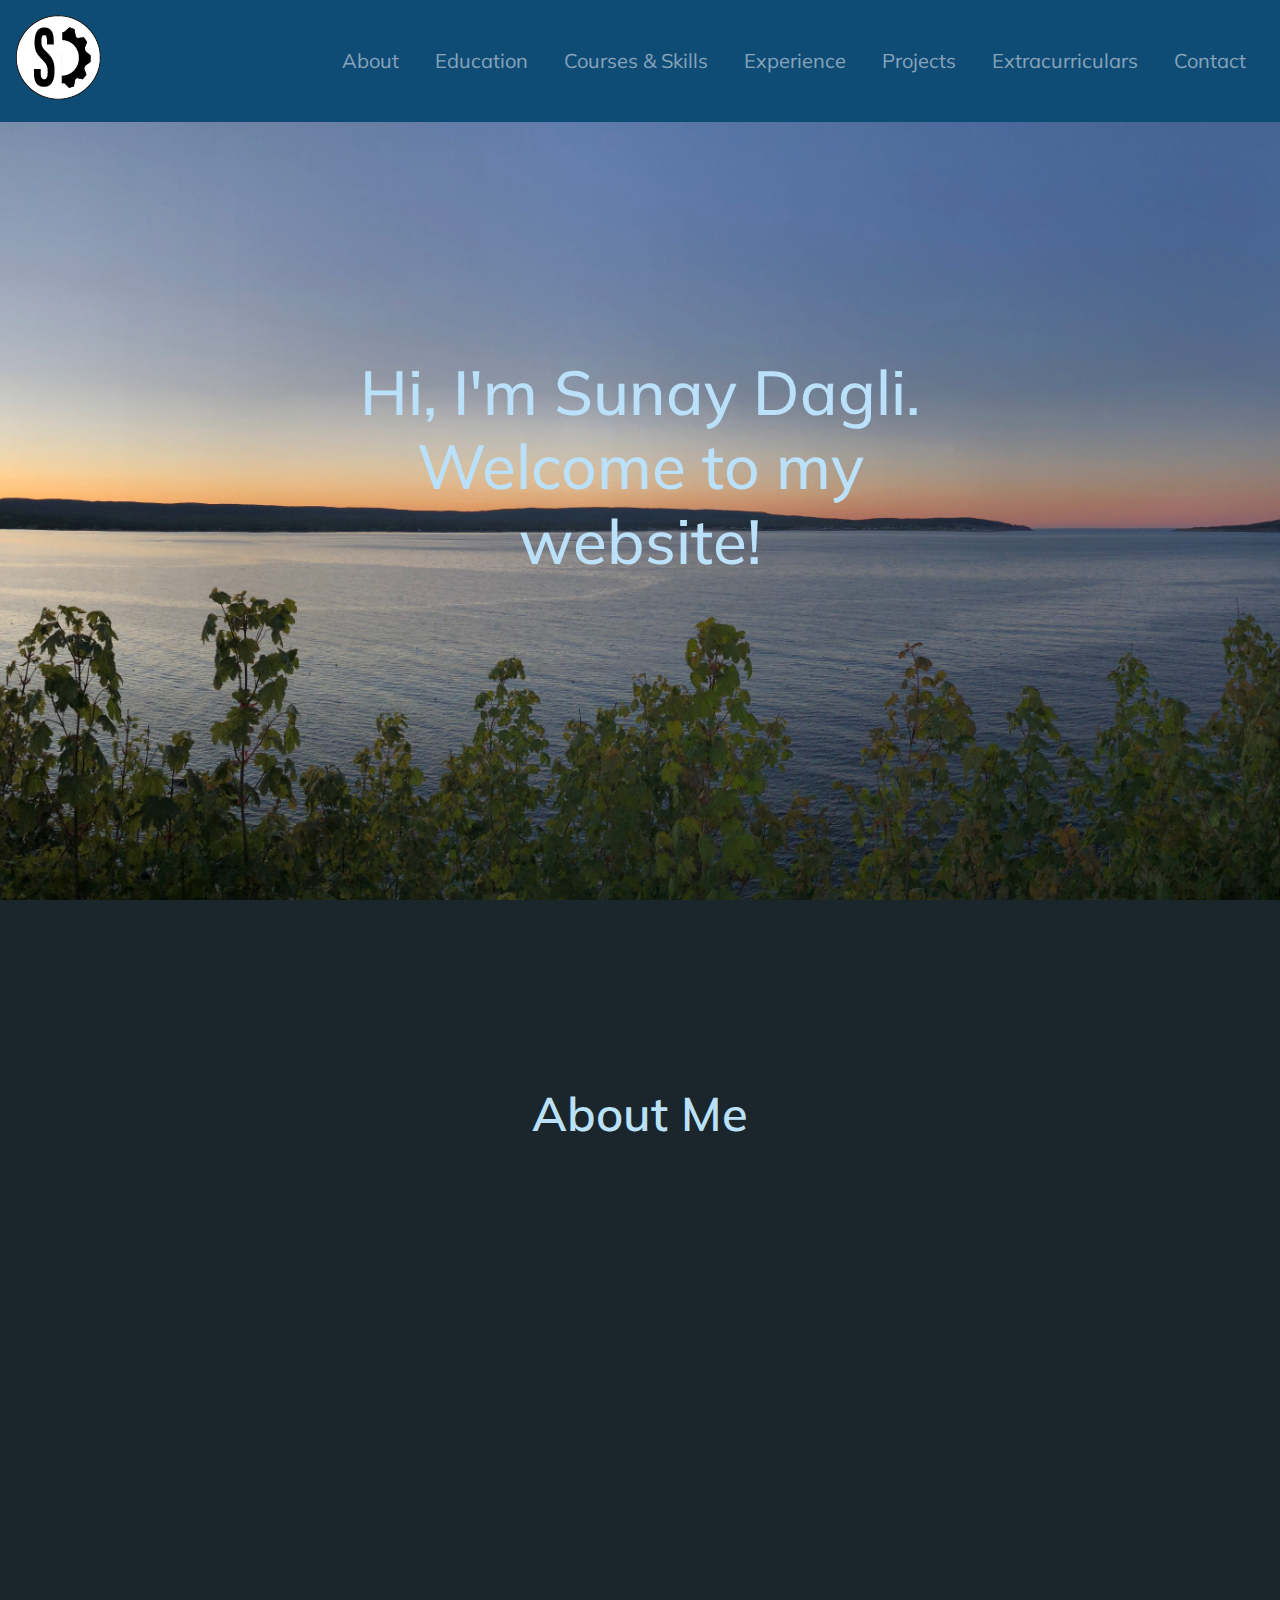
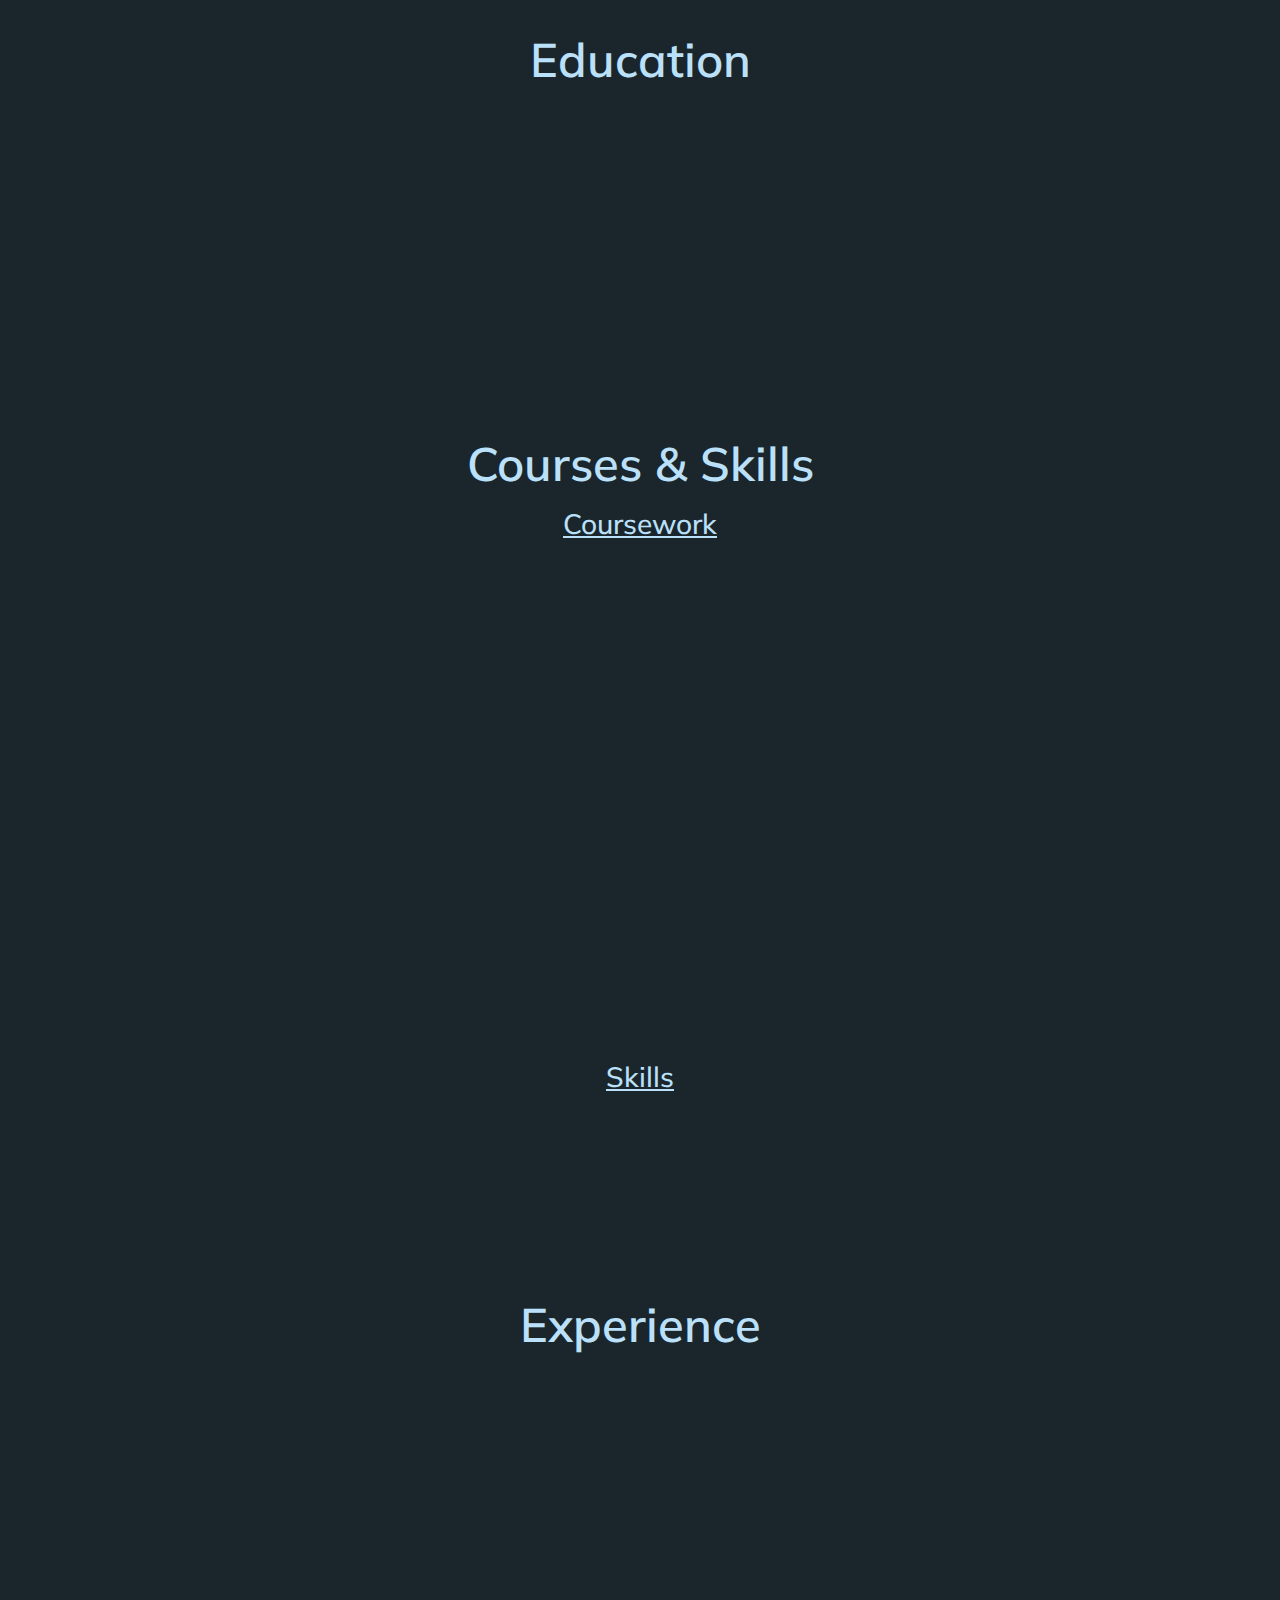
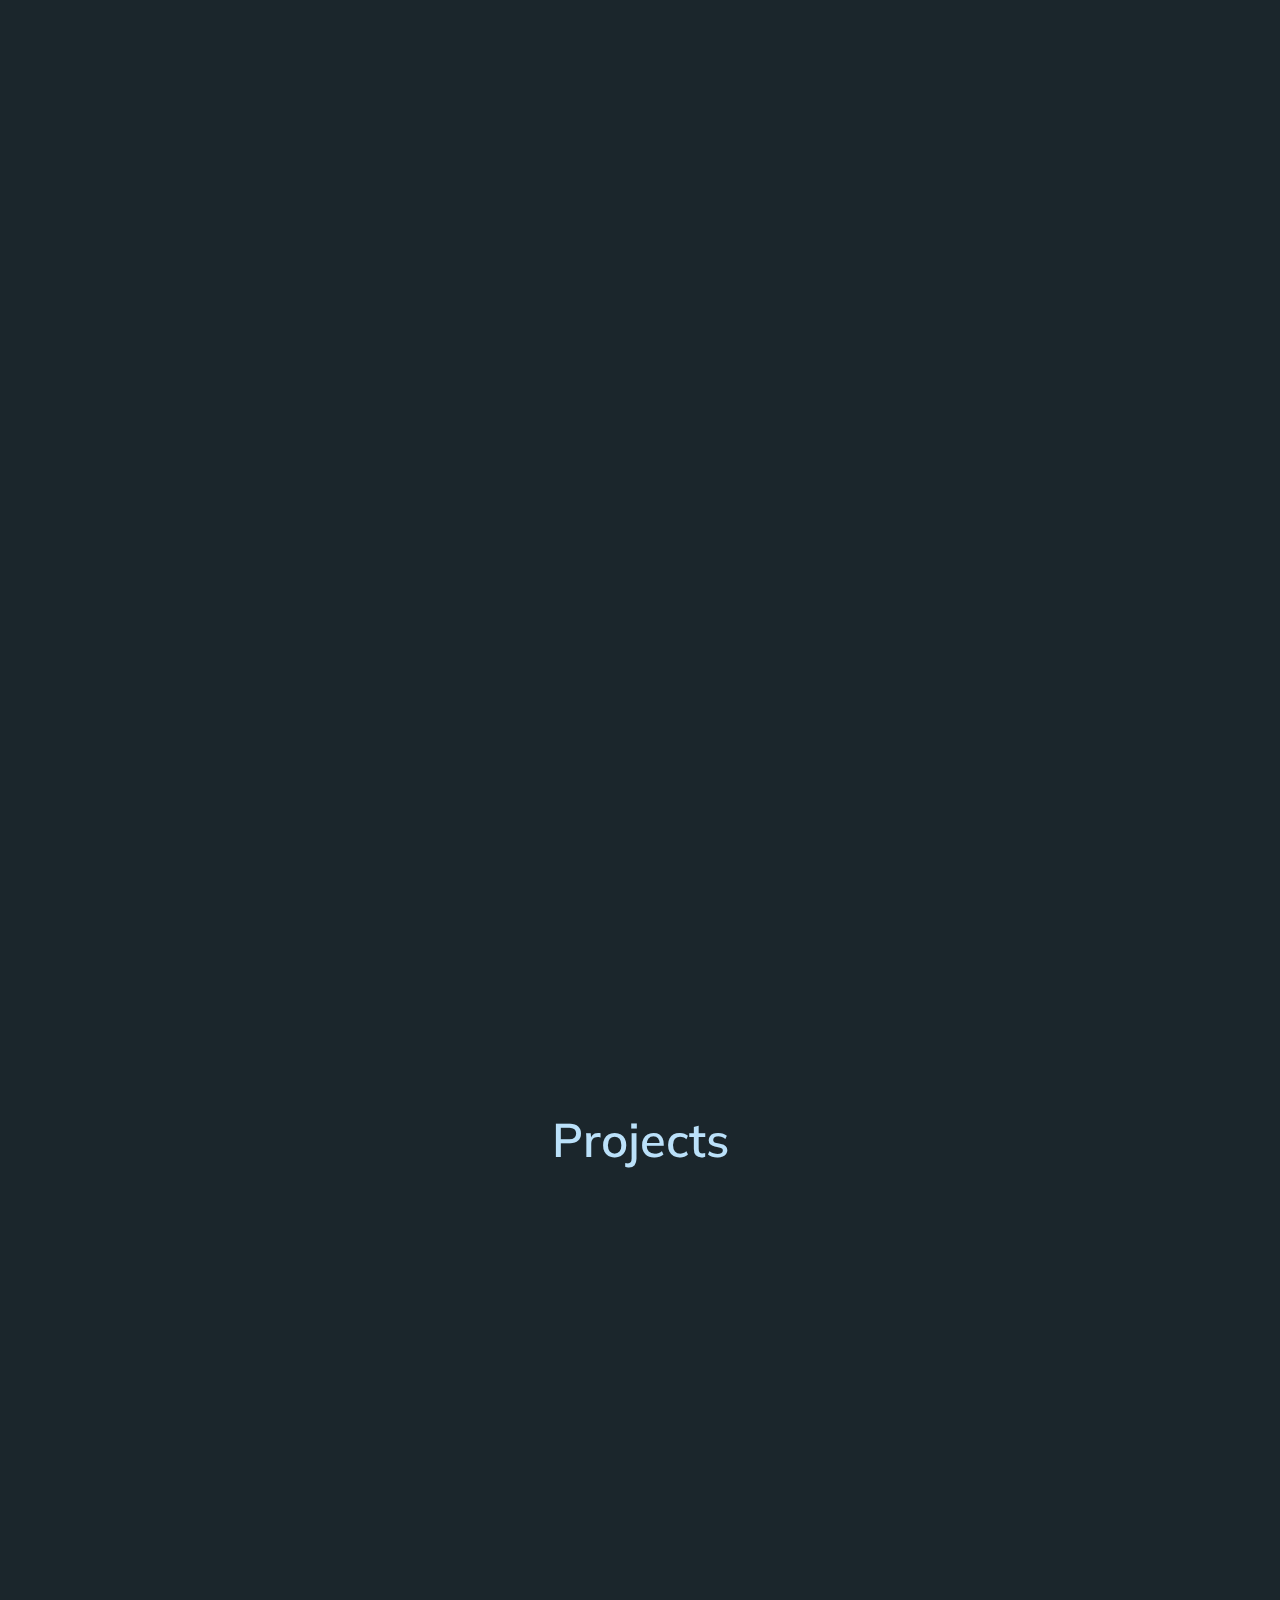
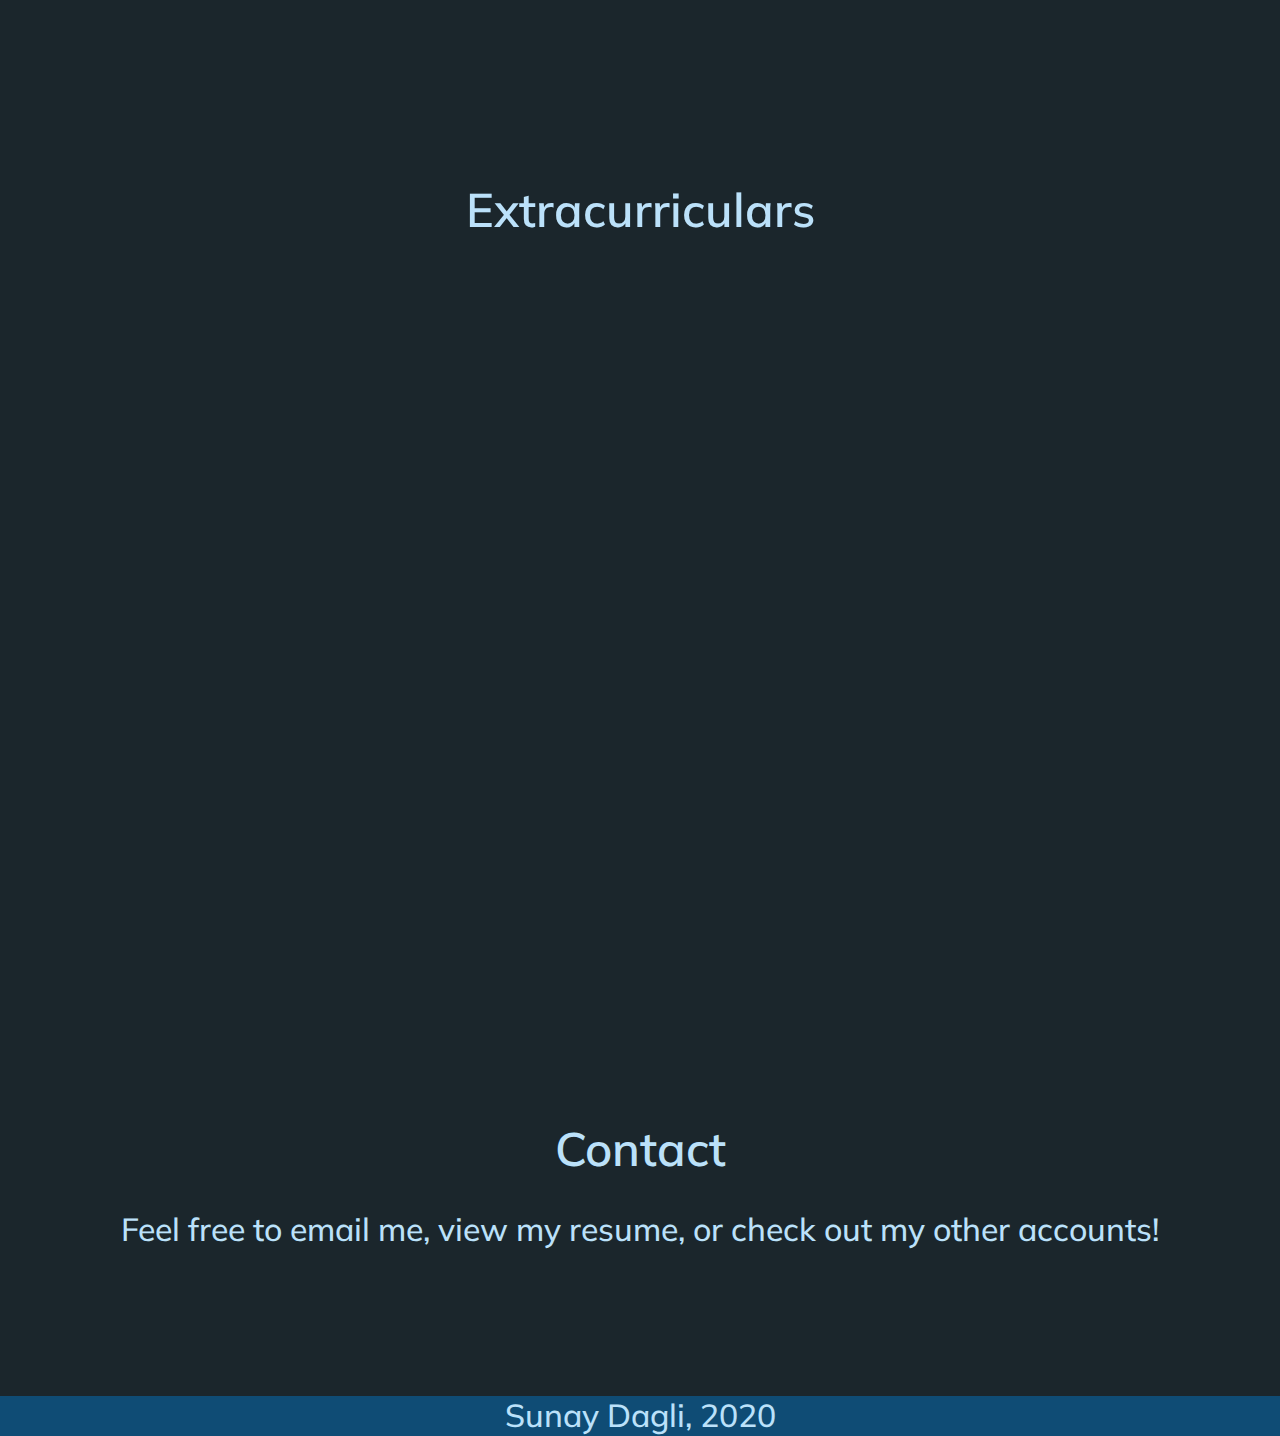
==== index.html @ ba35b104 "update incoming step" ====
<!DOCTYPE html>
<html>
    <head>
        <!-- Global site tag (gtag.js) - Google Analytics -->
        <script async src="https://www.googletagmanager.com/gtag/js?id=UA-168644115-1"></script>
        <script>
        window.dataLayer = window.dataLayer || [];
        function gtag(){dataLayer.push(arguments);}
        gtag('js', new Date());

        gtag('config', 'UA-168644115-1');
        </script>
        <meta charset = "UTF-8">
        <meta name="viewport" content="width=device-width, initial-scale=1.0">
        <meta http-equiv="X-UA-Compatible" content="ie=edge">
        <meta name="description" contents="Personal website of Sunay Dagli, an undergraduate student at UC Berkeley, 
        interested in software engineering. Welcome to my website!">
        <meta name="keywords" contents="Sunay, Dagli, Sunay Dagli, sunnyd, software, software engineer, computer science, math
        engineering, solar, energy">
        <meta name="author" contents="Sunay Dagli">
        <script src = "./scripts.js"></script>
        <title>Sunay Dagli</title>
        <link rel="apple-touch-icon" sizes="180x180" href="images/apple-touch-icon.png">
        <link rel="icon" type="image/png" sizes="32x32" href="images/favicon-32x32.png">
        <link rel="icon" type="image/png" sizes="16x16" href="images/favicon-16x16.png">
        <link rel="manifest" href="images/site.webmanifest">
        <link rel="stylesheet" type="text/css" href ="css/style.css">
        <link href="https://unpkg.com/aos@2.3.1/dist/aos.css" rel="stylesheet">
        <link rel="stylesheet" href="https://stackpath.bootstrapcdn.com/bootstrap/4.3.1/css/bootstrap.min.css" integrity="sha384-ggOyR0iXCbMQv3Xipma34MD+dH/1fQ784/j6cY/iJTQUOhcWr7x9JvoRxT2MZw1T" crossorigin="anonymous">

        <script>
            AOS.init();
        </script>
    </head>
    <body>
            <a href="http://sunaydagli.github.io/">
                <img type = "image/png" class="logo-small" src="images/logo56.png" alt = "logo">
            </a>
            <nav class='navbar navbar-expand-lg navbar-dark'>

                <a href="http://sunaydagli.github.io/">
                    <img type = "image/png" class = "navbar-brand" src="images/logo85x96.png" alt = "logo">
                </a>
                <button class='navbar-toggler ml-auto' data-toggle='collapse' data-target="#navbarMenu">
                    <span class='navbar-toggler-icon'></span>
                </button>
                <div class = "collapse navbar-collapse" id='navbarMenu'>
                <ul class = "navbar-nav ml-auto">
                    <li class='navbar-item'><a class='nav-link' href="#about">About</a></li>
                    <li class='navbar-item'><a class='nav-link' href="#education">Education</a></li>
                    <li class='navbar-item'><a class='nav-link' href="#courses">Courses & Skills</a></li>
                    <li class='navbar-item'><a class='nav-link' href="#experience">Experience</a></li>
                    <li class='navbar-item'><a class='nav-link' href="#projects">Projects</a></li>
                    <li class='navbar-item'><a class='nav-link' href="#extracurriculars">Extracurriculars</a></li>
                    <li class='navbar-item'><a class='nav-link' href="#contact">Contact</a></li>
                </ul>
                </div>
            </nav>
        <main class = 'wrapper'>
            <section id = "background">
                <div class = "parallax"></div>
                <h2 id = 'backgroundtxt'><span>Hi, I'm Sunay Dagli.<br>Welcome to my website!</span></h2>
            </section>


            <section class = "big-topic" id = 'about' style = 'margin: 5%'> 
                <h1>About Me</h1>
                <div class = "description">
                    <div data-aos='fade-right'><img id = "me" type = "image/svg-xml" src="images/pfp.jpeg"></div>
                    <div data-aos= 'fade-left' ><p class="info">My name is Sunay Dagli and I am a sophomore at the University of California, Berkeley.<br><br>I am 
                        pursuing a dual-degree in Electrical Engineering & Computer Science (EECS) and Energy Engineering through
                        the College of Engineering. I am passionate about the intersection between software development and impact-driven 
                        fields such as sustainability. To further understand how I can utilize technology, specifically software and computer engineering, 
                        to reduce major energy crises facing our world today, I am pursing the dual major.<br><br>Outside of academics, my hobbies include
                        playing and watching basketball (Lakers 2021 Champs, of course), hiking, learning new things on Youtube, binging Netflix shows, and playing video games.<br><br>I am always looking for exciting, new 
                        opportunities, so feel free to contact me at <a href = "mailto: sunaydagli@berkeley.edu">sunaydagli@berkeley.edu</a> or take a look at my <a href='documents/Sunay Dagli Resume.pdf' target='_blank'>resume</a>.
                    </p></div>
                </div>
            </section>
            <section class = "big-topic" id = "education">
                <h1>Education</h1>
                <ul class = "college_degrees">
                    <li data-aos= 'fade-right' >

                        <a href= "http://guide.berkeley.edu/undergraduate/degree-programs/energy-engineering/" target = "_blank">
                            <img id="berk_eng" type="image/jpeg" src="images/berkenglogo.jpg">
                        </a>
                            <p>2019-2023 (expected)<br>Energy Engineering B.S. <br>University of California, Berkeley, College of Engineering</p>

                    </li>
                    <li data-aos= 'fade-left' >
                        <a href="http://guide.berkeley.edu/undergraduate/degree-programs/electrical-engineering-computer-sciences/" target="_blank">
                            <img id="berk_eng" type="image/jpeg" src="images/berkenglogo.jpg">
                        </a>
                            <p>2019-2023 (expected)<br>Electrical Engineering & Computer Science B.S. <br> University of California, Berkeley, College of Engineering</p>
                    </li>
                </ul>
            </section>
            <section class = "big-topic" id = "courses">
                <h1>Courses & Skills</h1>
                <h3>Coursework</h3>
                <ul class = 'course_list'>
                    <a href="https://inst.eecs.berkeley.edu/~cs61a/fa19/" target = '_blank'>
                    <li data-aos="zoom-out" class = 'tile'>
                        <div class='tile-body'>
                            <h4>Structure and Interpretation of Computer Programs</h4>
                            <h5>CS 61A</h5>      
                        </div>
                    </li>
                </a>
                <a href="http://www-inst.eecs.berkeley.edu/~cs61b/sp20/"  target = '_blank'>
                    <li data-aos="zoom-out" class = 'tile'>
                        <div class='tile-body'>
                            <h4 class = bigger>Data Structures</h4>    
                            <h5>CS 61B</h5>
                        </div>
                    </li>
                </a>
                <a href="https://www.eecs70.org/"  target = '_blank'>
                    <li data-aos="zoom-out" class = 'tile'>
                        <div class='tile-body'>
                            <h4>Discrete Mathamatics and Probability Theory</h4>  
                            <h5>CS 70</h5>      
                        </div>
                    </li>
                </a>
                <a href="https://www.eecs16a.org/"  target = '_blank'>
                    <li data-aos="zoom-out" class = 'tile'>
                        <div class='tile-body'>
                            <h4>Designing Information Devices and Systems I</h4>
                            <h5>EECS 16A</h5>      
                        </div>
                    </li>
                </a>
                <a data-aos="zoom-out" href="https://inst.eecs.berkeley.edu/~ee16b/sp20/"  target = '_blank'>
                    <li data-aos="zoom-out" class = 'tile'>
                        <div class='tile-body'>
                            <h4>Designing Information Devices and Systems II</h4>
                            <h5>EECS 16B</h5>    
                        </div>
                    </li>
                </a>
                <a data-aos="zoom-out" href="https://drive.google.com/file/d/1ryoeB7pPTu50k-30knZuAq-9i-i0zAGA/view?usp=sharing"  target = '_blank'>
                    <li data-aos="zoom-out" class = 'tile'>
                        <div class='tile-body'>
                            <h4 class = bigger>Multivariable Calculus</h4>
                            <h5>Math 53</h5>  
                        </div>
                    </li>
                </a>
                <a href="https://drive.google.com/file/d/1S0GY4jK80Z2f_l3A3HY59M3Vxg8jdx8_/view?usp=sharing"  target = '_blank'>
                    <li data-aos="zoom-out" class = 'tile'>
                        <div class='tile-body'>
                            <h4>Physics for Scientists and Engineers</h4>
                            <h5>Physics 7AB</h5>      
                        </div>
                    </li>
                </a>
                <a href="https://classes.berkeley.edu/content/2019-fall-eneres-c100-001-lec-001"  target = '_blank'>
                    <li data-aos="zoom-out" class = 'tile'>
                        <div class='tile-body'>
                            <h4 class = bigger>Energy and Society</h4>
                            <h5>ERG C100</h5>       
                        </div>
                    </li>
                </a>
                <a href="https://drive.google.com/file/d/1T2kmbkILJLpZIHdCJRipSoR9Xz_DEQ66/view?usp=sharing"  target = '_blank'>
                    <li data-aos="zoom-out" class = 'tile'>
                        <div class='tile-body'>
                            <h4 class = bigger>India's Great Epics</h4>
                            <h5>SASIAN 142</h5>      
                        </div>
                    </li>
                </a>
                <a href="https://drive.google.com/file/d/1GChzl65xhkZJR8rso2KxzsOnF8MaV-yr/view?usp=sharing"  target = '_blank'>
                    <li data-aos="zoom-out" class = 'tile'>
                        <div class='tile-body'>
                            <h4 class = bigger>Human Biological Variation</h4>
                            <h5>IB 35AC</h5>       
                        </div>
                    </li>
                </a>
                <a href="https://www.canyons.edu/academics/english/sequence/103.php"  target = '_blank'>

                    <li data-aos="zoom-out" class = 'tile'>
                        <div class='tile-body'>
                            <h4>Critical Reading, Writing, and Thinking</h4>
                            <h5>English 103</h5>     
                        </div>
                    </li>
                </a>
                <a href=https://www2.eecs.berkeley.edu/Courses/CS170/"  target = '_blank'>

                    <li data-aos="zoom-out" class = 'tile'>
                        <div class='tile-body'>
                            <h4>Efficient Algorithms and Intractable Problems</h4>
                            <h5>CS 170</h5>     
                        </div>
                    </li>
                </a>
                <a href="https://www2.eecs.berkeley.edu/Courses/CS61C/"  target = '_blank'>

                    <li data-aos="zoom-out" class = 'tile'>
                        <div class='tile-body'>
                            <h4>Machine Structures</h4>
                            <h5>CS 61C</h5>     
                        </div>
                    </li>
                </a>
                <a href="https://math.berkeley.edu/courses/choosing/lowerdivcourses/math54"  target = '_blank'>

                    <li data-aos="zoom-out" class = 'tile'>
                        <div class='tile-body'>
                            <h4>Linear Algebra& Differential Equations</h4>
                            <h5>Math 54</h5>     
                        </div>
                    </li>
                </a>
                <a href="https://me.berkeley.edu/wp-content/uploads/2019/02/ME40_F2018_syllabus.pdf"  target = '_blank'>

                    <li data-aos="zoom-out" class = 'tile'>
                        <div class='tile-body'>
                            <h4>Thermodynamics</h4>
                            <h5>ME 40</h5>     
                        </div>
                    </li>
                </a>
                </ul>
                <h3>Skills</h3>
                <ul class = skills>
                    <li data-aos="fade-right" >
                        <h4><strong>Languages: </strong><br>Python &bull; Java &bull; SQL &bull; HTML &bull;
                        CSS &bull; JavaScript &bull; React &bull; C</h4>
                    </li>
                    <li data-aos="fade-left" >
                        <h4><strong>Platforms/Tools: </strong><br>MATLAB &bull; Pandas &bull; NumPy &bull; SciPy &bull; Flask 
                            &bull; Simulink &bull; GUIs &bull; IntelliJ &bull; Eclipse &bull; Git &bull; Adobe Suite
                            &bull; Figma &bull; Visual Studio Code &bull; Microsoft Office Suite &bull; Jupyter &bull; LaTeX &bull; CKAN</h4>
                    </li>
                </ul>
            </section>
            <section class = "big-topic" id = "experience">
                <h1>Experience</h1>
                <ul class = boxes>
                    <li data-aos="fade-left" class = box>
                        <div class = "exp-logo">
                            <a href="https://www.google.com/" target = '_blank'>
                            <img src="images/googlelogo.webp">
                        </a>
                        </div>
                        <div class = "exp-text">
                            <span class = "bolded"><Strong>Incoming STEP Intern</Strong></span> <br>
                            <span class = "exp-name"><Strong>Google</Strong>
                            <br> MAY 2021 - AUG 2021</span>
                            <p>
                                &bull; Incoming Student Training in Engineering Program (formerly known as Engineering Practicum) intern at Google <br>
                                <br><br><br><br><br><br><br>
                            </p>
                        </div>
                    </li>
                    <li data-aos="fade-right" class = box>
                        <div class = "exp-logo">
                            <a href="https://de-waste.com/" target = '_blank'>
                            <img src="images/dewastelogo.png">
                        </a>
                        </div>
                        <div class = "exp-text">
                            <span class = "bolded"><Strong>Web Developer</Strong></span> <br>
                            <span class = "exp-name"><Strong>DeWaste</Strong>
                            <br> AUG 2020 - DEC 2020</span>
                            <p>
                                &bull; Create a new app for DeWaste Network, an online platform where farmers, producers, wholesalers, retailers and restaurants can connect with others in their proximity and trade in these food items <br>
                                &bull; Improve the usability and reliability of the existing DeWaste XS app<br><br><br>
                            </p>
                        </div>
                    </li>
                    <li data-aos="fade-right" class = box>
                        <div class = "exp-logo">
                            <a href="https://drive.google.com/file/d/134JQ5tv77YL0z1zptg5B8hnxofyJs_05/view?usp=sharing" target = '_blank'>
                            <img src="images/lbnllogo.png">
                        </a>
                        </div>
                        <div class = "exp-text">
                            <span class = "bolded"><Strong>Student Assistant & Software Engineering Intern</Strong></span> <br>
                            <span class = "exp-name"><Strong>Lawrence Berkeley National Laboratory</Strong>
                            <br> MAY 2020 - PRESENT</span>
                            <p>
                                &bull; Working in the <a href='https://datahub.h2awsm.org/' target='_blank'>HydroGEN Data Hub</a> project team to combine non-proprietary experimental and computational data on advanced water splitting materials into searchable materials data infrastructure <br>
                                &bull; Developed a Python and HTML based search platform and GUI to allow scientists to query a CKAN database to find, upload, or download data points<br>
                                &bull; Presented poster of project to faculty
                            </p>
                        </div>
                    </li>
                    <li data-aos="fade-up" class = box>
                        <div class = "exp-logo">
                            <a href="https://www.moevinc.com/" target = '_blank'>
                            <img id = long src="images/moevlogo.png">
                        </a>
                        </div>
                        <div class = "exp-text">
                            <span class = "bolded"><Strong>Software Developer</Strong></span> <br>
                            <span class = "exp-name"><Strong>Moev Inc</Strong>
                                <br> MAY 2020 - AUG 2020</span>
                            <p>
                                &bull; Developed a Python program determining the most scalable and economically deployable options for charging EV fleets by parsing through existing data and implementing a custom algorithm optimized for cost-effectiveness<br>
                                &bull; Presented algorithm to the company to use internally and for consumers in an effort to transition to more eco-friendly transportation cost-effectively. 
                                <br><br>
                            </p>
                        </div>
                    </li>
                    <li data-aos="fade-left" class = box>
                        <div class = "exp-logo">
                            <a href="https://smartgrid.ucla.edu/publications.html" target = '_blank'>
                            <img src="images/smerclogo.png">
                            </a>
                        </div>
                        <div class = "exp-text">
                            <span class = "bolded"><Strong>Energy Engineering Intern</Strong></span> <br>
                            <span class = "exp-name"><Strong>UCLA Smart Grid Energy Research Center</Strong>
                                <br>JUNE 2018 - AUGUST 2018</span>
                            <p>
                                &bull; Remodeled and engineered a solar, wind, and battery-powered microgrid on Catalina Island, California <br>
                                &bull; Designed and developed a MATLAB Simulink simulation to determine the viability of such a micro-grid in an effort to remove polluting diesel generators <br>
                                &bull; Wrote a technical research paper and presented information to UCLA faculty and Ph.D. candidates
                            </p>
                        </div>
                    </li>
                </ul>
            </section>
            <section class = "big-topic" id = "projects">
                <h1>Projects</h1>
                <ul class = boxes>
                    <li data-aos="fade-right" class = box>
                        <div class = "exp-text">
                            <span class = "bolded"><Strong><a href="http://maskedheroesinitiative.com/" target="_blank">Masked Heroes Initiative Website</a></Strong></span><br>
                            <span class = "exp-name"><Strong>HTML/CSS/Javascript</Strong>
                            <br> JUNE 2020 - AUGUST 2020</span>
                            <p>
                                &bull; Developed a functional website for the Masked Heroes Initiative not-for-profit organization using HTML, CSS, Javascript with the Bootstrap library<br>
                                &bull; Functions include a page to donate, a blog platform, and a clean interface for users to learn more about COVID-19 and why masks are essential and needed in numerous facilities<br>
                            </p>
                        </div>
                    </li>
                    <li data-aos="fade-right" class = box>
                        <div class = "exp-text">
                            <span class = "bolded"><Strong>In Game Statistics</Strong></span> <br>
                            <span class = "exp-name"><Strong>Java</Strong>
                            <br> SEPT 2018 - APRIL 2019</span>
                            <p>
                                &bull; Created Java GUI using Swing for local recreation basketball leagues to determine best players and strategies to employ during season<br>
                                &bull; Users input statistics based on each player and GUI determines which players are best at specific basketball plays<br>
                                &bull; Optimized GUI for older coaches through a clean, functional, and easy to use user interface 
                            </p>
                        </div>
                    </li>
                    <li data-aos="fade-up" class = box>
                        <div class = "exp-text">
                            <span class = "bolded"><Strong>Gitlet</Strong></span> <br>
                            <span class = "exp-name"><Strong>Java</Strong>
                                <br> APRIL 2020 - PRESENT</span>
                            <p>
                                &bull; Developed a local version control system based on the popular remote version control system, Git<br>
                                &bull; Supports main functionalities of Git, such as init, add, commit, rm, log, global-log, status, checkout, branch, reset, merge, and others
                                &bull; Employed serialization for file persistence <br>
                                &bull; Used file compression and SHA-1 encryption in order to ensure proper file distribution, as well as lower the space used on the system
                            </p>
                        </div>
                    </li>
                    <li data-aos="fade-left" class = box>
                        <div class = "exp-text">
                            <span class = "bolded"><Strong>Scheme Interpreter</Strong></span> <br>
                            <span class = "exp-name"><Strong>Python</Strong>
                                <br>JUNE 2020 - AUGUST 2020</span>
                            <p>
                                &bull; Developed an interpreter for a subset of Scheme language, the dialet of Lisp<br>
                                &bull; Completely Python based, runs with tail recursion optimization<br>
                                &bull; Supported functional programming Scheme expressions <br>
                                &bull; Based on the Python REPL environment <br>
                                &bull; Parsed tokenized Scheme commands to run in Python in order to read commands in the terminal
                            </p>
                        </div>
                    </li>
                </ul>
            </section>
            <section class = "big-topic" id = "extracurriculars">
                <h1>Extracurriculars</h1>
                <ul class= 'extracurrs'>
                <li data-aos="fade-right" ><a href='https://ieee.berkeley.edu/' target='_blank'><img id = "extra" type = "image/png" src="images/ieeelogo.png"></a>
                    <span></span>
                <p class="info">
                    <Strong>Treasurer</Strong>, Institute of Electrical and Electronics Engineers (IEEE) <br><br>
                    &bull; Managed and distributed $25,000 of funds to IEEE student-run courses, events, and activities<br>
                    &bull; Drafted and presented financial summaries of organization’s semesterly activities to the national branch of IEEE<br>
                    &bull; Supervised allocation of funds from the Associated Students of the University of California and Engineering Student Services                    
                </p></li>

                <li data-aos="fade-left"><a href='https://beam.berkeley.edu/' target='_blank'><img id = "extra" type = "image/svg-xml" src="images/beamlogo.png"></a>
                    <span></span>
                <p class="info">
                    <Strong>Mentor</Strong>, Berkeley Mentors and Engineers (BEAM) <br><br>
                    &bull; Inspired and taught elementary-aged students through science experiments in an effort to provide equal STEM-education access to low-socioeconomic areas within Alameda County<br>
                    &bull; Customized lessons to allow students to learn seemingly advanced scientific concepts such as the importance of renewable energy
                </p></li>
                
                <li data-aos="fade-right"><a href='http://maskedheroesinitiative.com/' target='_blank'><img id = "extra" type = "image/png" src="images/mhilogo.png"></a>
                    <span></span>
                <p class="info">
                    <Strong>Director of Technology</Strong>, Masked Heroes Initiative <br><br>
                    &bull; Created website using HTML, CSS, Javascript using the Bootstrap library for organization that has donated over 6000 masks through grassroots funding<br>
                    &bull; Oversee and manage technology branch by updating maps on the site, writing and uploading blog posts, and updating mask count and gallery images
                </p></li>
            </ul>
            </section>
            <section class = "big-topic" id = "contact">
                <h1>Contact</h1>
                <br>
                <h2>Feel free to email me, view my resume, or check out my other accounts!</h2>
                <ul class= icons>
                    <li>
                        <div>
                        <a href='mailto: sunaydagli@berkeley.edu' title="Email" target='_blank'>
                        <img data-aos="flip-left" type='image/png' id='mail' data-tooltip="Email" src='images/mailicon.png'>
                        </a>
                    </div>
                    </li>
                    <li>
                        <a href='documents/Sunay Dagli Resume.pdf' title="Resume" target='_blank'>
                        <img data-aos="flip-left" type='image/png' id='mail' data-tooltip="Resume"src='images/resumeicon.png'>
                        </a>
                    </li>
                    <li>
                        <a href='https://www.instagram.com/sunay.d529/' title="Instagram" target='_blank'>
                        <img data-aos="flip-left" type='image/png' id='mail' data-tooltip="Instagram"src='images/instagramlogo.png'>
                        </a>
                    </li>
                    <li>
                        <a href='https://www.facebook.com/sunay.dagli.9'  title="Facebook" target='_blank'>
                        <img data-aos="flip-left" type='image/png' id='mail' data-tooltip="Facebook"src='images/facebooklogo.png'>
                        </a>
                    </li>
                    <li>
                        <a href='https://github.com/sunaydagli' title="GitHub" target='_blank'>
                        <img data-aos="flip-left" data-tooltip="GitHub" type='image/png' id='mail' src='images/githublogo.png'>
                        </a>
                    </li>
                    <li>
                        <a href='https://www.linkedin.com/in/sunaydagli/' title='LinkedIn' target='_blank'>
                        <img data-aos="flip-left" type='image/png' id='mail' data-tooltip="LinkedIn"src='images/linkedinlogo.png'>
                        </a>
                    </li>
                </ul>
            </section>
            <script src="https://unpkg.com/aos@2.3.1/dist/aos.js"></script>
            <script src="https://code.jquery.com/jquery-3.3.1.slim.min.js" integrity="sha384-q8i/X+965DzO0rT7abK41JStQIAqVgRVzpbzo5smXKp4YfRvH+8abtTE1Pi6jizo" crossorigin="anonymous"></script>
            <script src="https://cdnjs.cloudflare.com/ajax/libs/popper.js/1.14.7/umd/popper.min.js" integrity="sha384-UO2eT0CpHqdSJQ6hJty5KVphtPhzWj9WO1clHTMGa3JDZwrnQq4sF86dIHNDz0W1" crossorigin="anonymous"></script>
            <script src="https://stackpath.bootstrapcdn.com/bootstrap/4.3.1/js/bootstrap.min.js" integrity="sha384-JjSmVgyd0p3pXB1rRibZUAYoIIy6OrQ6VrjIEaFf/nJGzIxFDsf4x0xIM+B07jRM" crossorigin="anonymous"></script>  
            <script>
                AOS.init();
            </script>
            
        </main>
        <footer>
            <h2>Sunay Dagli, 2020</h2>
        </footer>
    </body>
</html>
---- css/style.css ----
@import url('https://fonts.googleapis.com/css2?family=Muli&display=swap');

html {
    scroll-behavior: smooth;
    overflow-x: hidden;
    background-color: #1b262c;
}

html, body {
    height: 100%;
    width: 100%;
}
* {
    box-sizing: border-box;
    padding: 0;
    margin: 0;
    font-family: 'Muli', sans-serif;
}

p {
    line-height: 1.6;
}
.logo-small {
    display: flex;
    margin: 10px 10px;
    display: none;
    //change header for this
}
body {
    background-color: #1b262c;
}

nav {
    background-color: #0f4c75;
    overflow: hidden;
    position: fixed;
    top:0;
    width: 100%;
    z-index: 500;
}

.nav-name {
    display: flex;
    color: #bbe1fa;
    display: none;
}

nav ul {
    display: flex;
    align-items: center;
    justify-content: space-evenly;
}

nav li {
    display: inline-block;
    text-decoration: none;
    font-size: 24px;
    padding: 10px;
}


.logo{
    margin-top: 8px;
    margin-left:10px;
    
}
.description {
    margin: 35px 0px;
}
.description div{
    margin: 0px 15px;
}

.description div a {
    color: 
}
#about a:hover {
    color: #0f4c75;
}
#about a { text-decoration: none; color:#3282b8; }
#about a:visited { text-decoration: none; color:#3282b8; }

.big-topic {
    color: #bbe1fa;
}


a { color:#bbe1fa;
text-decoration: none; 
}

/* Each state */

.menu a:visited { text-decoration: none; color:#bbe1fa; }
.menu a:hover { text-decoration: none; color: #3282b8; }
.menu a:focus { text-decoration: none; }
.menu a:hover, a:active { text-decoration: none; color: #3282b8 }

.parallax {
    height: 100vh;
    background-image: url("background/IMG_8935.jpg");
    min-height: 600px;
    background-attachment: fixed; 
    background-position: center; 
    background-repeat: no-repeat; 
    background-size: cover; 
}

#backgroundtxt {
    color: #bbe1fa;
    position: absolute;
    top: 27%;
    left: 50%;
    transform: translate(-50%, 50%);
    font-size: 62px;
    text-align: center;
}

section h1 {
    position: relative;
    text-align: center;
    z-index: 1;
    font-size: 47px;
    font-weight: 600;
}
/* h1 span {
    position: absolute;

} */
.bg1 {
    min-height: 100%;
    mid-width: 1024px;
    width: 100%;
    height: auto;
}

.description {
    display: flex;
    align-items: center;
}
.description{
    align-items: center;
    justify-content: space-between;
}

.description li{
    padding: 30px 20px;
    display: inline-block;
    align-items: center;
}

#me {
    border-radius: 50%;
    border: 10px solid #bbe1fa;
    height: auto;
    box-shadow: 0 4px 8px 0 rgba(0,0,0,0.2);
}

.info {
    font-size: 18px;
}
#background {
    margin-bottom: 20px;
}
#background::before{
    content: 'V';
    color: #bbe1fa;
    position: absolute;
    opacity: 0.7;
    font-size: 40px;
    width: 60px;
    height: 40px;
    line-height: 40px;
    text-align: center;
    border-radius: 10px;
    bottom: 20px;
    left: 50%;
    margin-left: -30px;
    animation: bounce 1s ease infinite;
  }
  
  @keyframes bounce {
    50% {
      transform: translateY(-50%);
    }
    100% {
      transform: translateY(0);
    }
  }

  .college_degrees {
    padding: 10px 10px;
    margin: 40px;
    display: flex;
    align-items: top;
    justify-content: space-evenly;
  }

  .college_degrees li {
    display: inline-block;
    text-align: center;
    justify-content: space-around;
  }

  .college_degrees li p {
      vertical-align: middle;
  }

  #berk_eng {
      margin-bottom: 5px;
      max-width: 150px;
      height: auto;
      vertical-align: middle;
      box-shadow: 0 4px 8px 0 rgba(0,0,0,0.2);
  }
  #berk_eng:hover {
    box-shadow: 0 8px 16px 0 rgba(0,0,0,0.2);
    transition: transform 0.5s ease;
    transform:scale(1.1);
  }

  h3 {
      text-align: center;
      text-decoration: underline;
  }

  #courses h3{
    color: #bbe1fa;
      margin: 15px 0px;
      font-size: 28px;
  }

  #courses h4{
    color: #bbe1fa;
    font-size: 20px;
}
#courses h5{
    color: #bbe1fa;
    font-size: 15px;
}

  .course_list {
      text-align: center;
    vertical-align: middle;
  }
  #courses .course_list li:hover {
    box-shadow: 0 8px 16px 0 rgba(0,0,0,0.2);
    transform:scale(1.1);
  }
  
  .tile {
      position: relative;
      background-color: #0f4c75;
      background-clip: border-box;
      display: inline-block;
      -webkit-box-orient:vertical;
      -webkit-box-direction: normal;
      vertical-align:middle;
      width: 17rem;
      min-height: 5.7rem;
      padding: 5px;
      margin: 15px;
      box-shadow: 0 4px 8px 0 rgba(0,0,0,0.2);
      flex: 0 0 50%;
      max-width: 50%;
      transition: transform 0.5s ease;
      border-radius: 5%;
  }

  .tile:hover {
    box-shadow: 0 8px 16px 0 rgba(0,0,0,0.2);
    transform:scale(1.1);
  }

  .tile .tile-body h4{
    display: inline-block;
    text-align: center;
    vertical-align: middle;
  }
  
  .skills {
    padding: 10px 10px;
    display: flex;
    align-items: center;
    justify-content: space-evenly;
  }

  .skills li {
    display: inline-block;
    text-align: center;
    justify-content: space-around;
    max-width: 30%;
    line-height: 2;
  }

  .boxes {
      display: flex;
      flex-wrap: wrap;
      justify-content: center;
      align-items: center;
  }

  .exp-logo {
      display: flex;
      justify-content: center;
      align-items: center;
      width: 160px;
      height: 160px;
      margin-bottom: 10px;
      padding: 20px;
      -webkit-background-size: cover;
      background-size: cover;
      background-position: center center;
  }
  .exp-logo img {
      max-width: 160px;
      height: 160px;
  }
  .exp-logo img:hover {
    box-shadow: 0 8px 16px 0 rgba(0,0,0,0.2);
    transform:scale(1.1);
  }

  #experience p a {
      color: #bbe1fa;
  }
  
  #projects a {
    color: #bbe1fa;
}

  img {
    transition: .3s;
  }

  #projects .box {
      max-width: 270px;
  }

  .box {
      position: relative;
      display: flex;
      flex-direction: column;
      align-items: center;
      justify-content: center;
      max-width: 350px;
      height: auto;
      border-radius: 4px;
      background-color: #3282b8;
      text-align: center;
      margin: 20px;
      padding: 20px;
      transition: .3s;
  }

  .bolded {
      font-size:24px;
  }
  .exp-name {
      line-height: 1.5;
  }

  .extracurrs {
      display: flex;
      justify-content: center;
      align-items: center;
      flex-direction: column;
  }

  .extracurrs li {
      display: flex;
      margin: 20px;
      justify-content: center;
      align-items: center;
      max-width: 60%;
  }

  .extracurrs li #extra {
    max-width: 250px;
    height: auto;
}

.extracurrs li span {
  margin:10px;
}

.extracurrs li img:hover {
  box-shadow: 0 8px 16px 0 rgba(0,0,0,0.2);
  transform:scale(1.1);
}

  footer {
      display: flex;
      font-size: 10px;
      font-family: 'Muli', sans-serif;
      font-weight: lighter;
      background-color: #0f4c75;
      color: #bbe1fa;
      height: 40px;
      align-items: center;
      justify-content: space-around;
      text-align: center;
      vertical-align: middle;
  }

  #contact {
      text-align: center;
      margin: 0px 15px;
  }

  .icons {
      display: flex;
      flex-wrap: wrap;
      justify-content: center;
      align-items: center;
  }

  .icons li {
      display: inline-block;

      padding: 30px;
  }

  .icons li #mail{
    min-width: 48px;
    height: auto;
  }

  #menubar {
    visibility: hidden;
}

.navbar a {
    color: #bbe1fa;
    font-size: 20px;
}


  @media only screen and (max-width: 1418px) {
    #background::before {
        content: '';
        opacity:0;
    }
  }
  @media only screen and (max-width: 1140px) {
    #menubar {
        visibility: hidden;
    }
    #navbar {
        visibility: visible;
    }
    .navbar-toggler {
        color: 
    }
    #backgroundtxt {
        display: block;
        color: #bbe1fa;
        position: absolute;
        font-size: 62px;
        text-align: center;
        line-height: 100%;
    }
    #background {
        text-align: center;
        vertical-align: center;
    }
    .description {
        margin: 0px 20px;
        display: flex;
        flex-direction: column;
        flex-wrap: wrap;
        text-align: center;
        
    }
    .description div{
        margin: 10px 0px;
    }
    .description div p {
        font-size: 15px;
    }
    .extracurrs {
        flex-direction: column;
    }

    .extracurrs li {
        flex-direction: column;
        text-align: center;
    }
    #background::before {
        content: '';
        opacity:0;
    }
  }

  /* @media only screen and (max-width: 1050px) {
    #backgroundtxt {
        color: black;
    }
  } */

  @media screen and (max-width: 991px) {
    .navbar-text {
        visibility: visible;
    }
    .college_degrees {
        flex-direction: column;
    }
  }

@media screen and (max-width: 800px) {
    .parallax {
        background-attachment: scroll;
      }
      #backgroundtxt {
        font-size: 50px;
    }
}

  @media screen and (max-width: 768px) {
    #backgroundtxt {
        font-size: 42px;
    }
    #background {
        visibility: visible;
    }
    .skills {
        flex-direction: column;
    }
    .skills li {
        margin: 20px 0px;
    }
    
  }

  @media screen and (max-width: 480px) {
    #backgroundtxt {
        font-size: 44px;
    }
    #background::before {
        content: '';
        opacity:0;
    }
    .parallax {
        height: 80vh;
    }
}

@media screen and (max-width: 320px) {
    #backgroundtxt {
        font-size: 40px;
    }

}
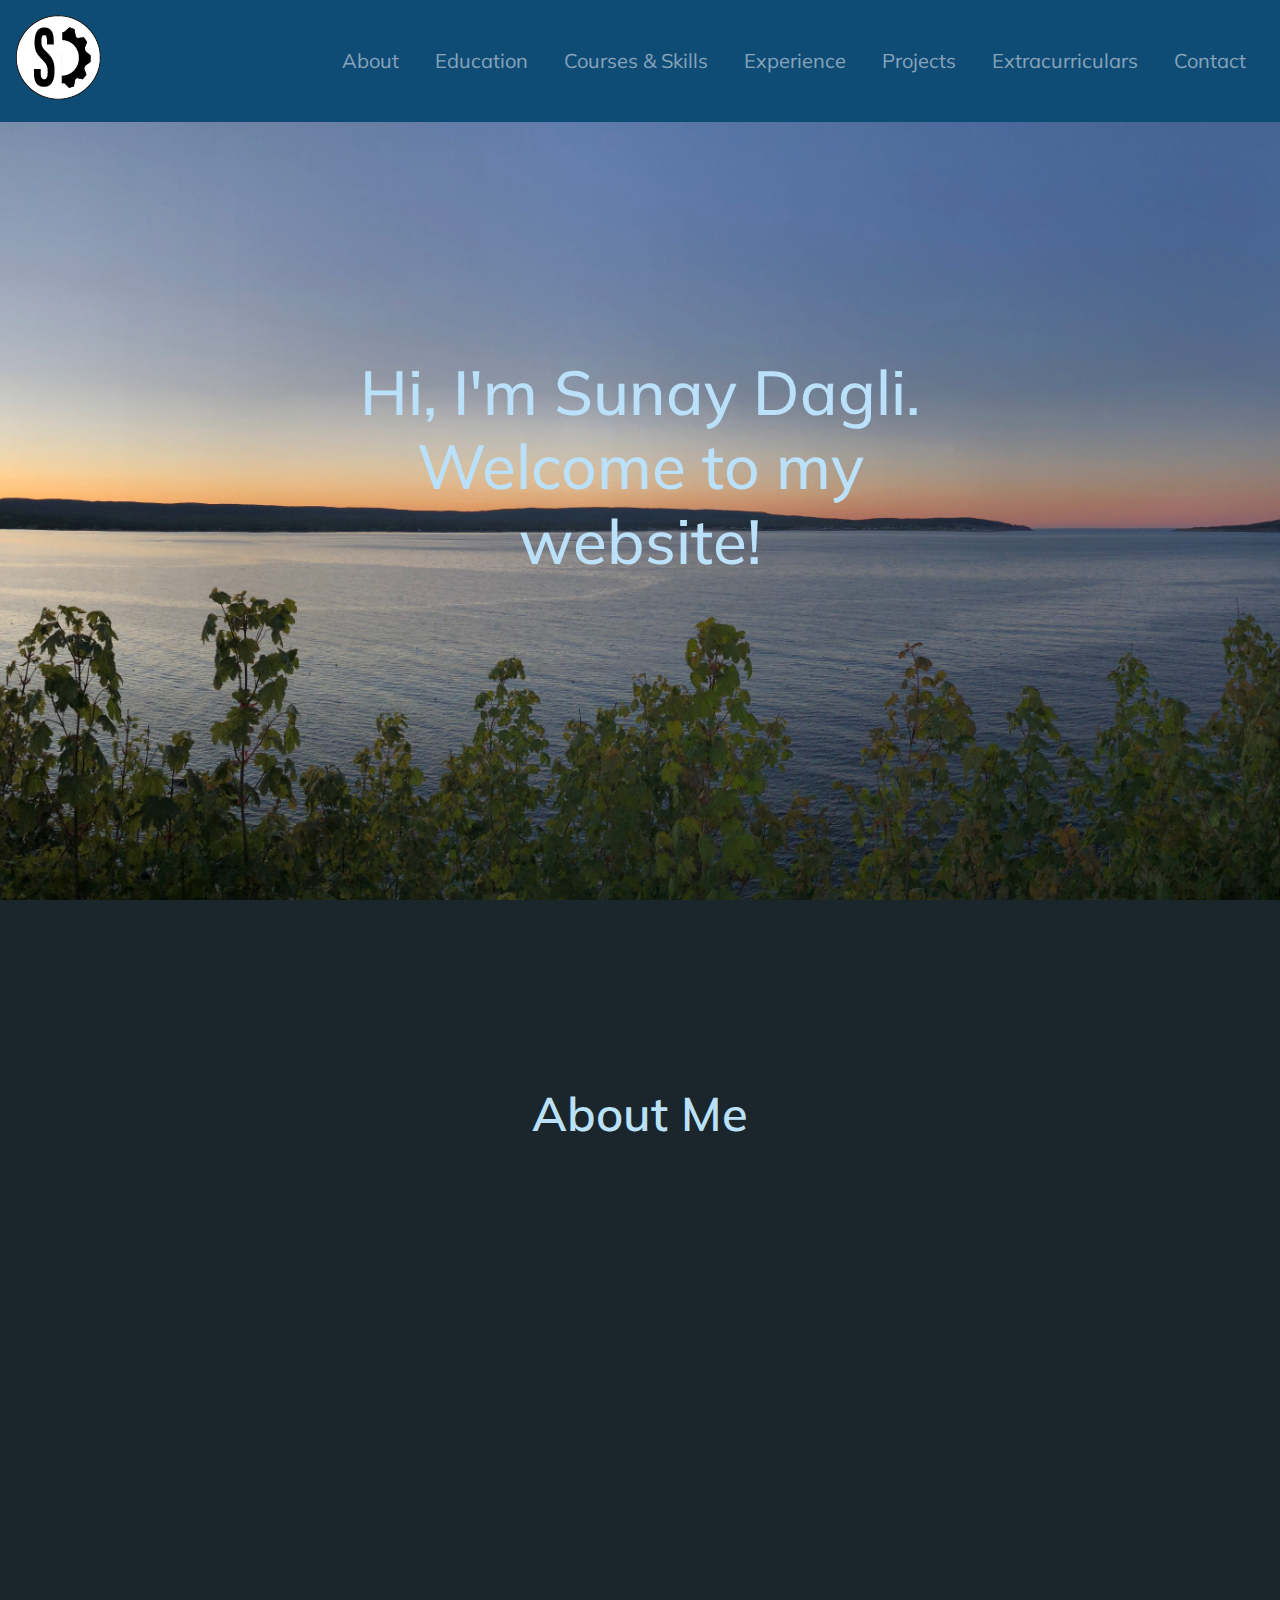
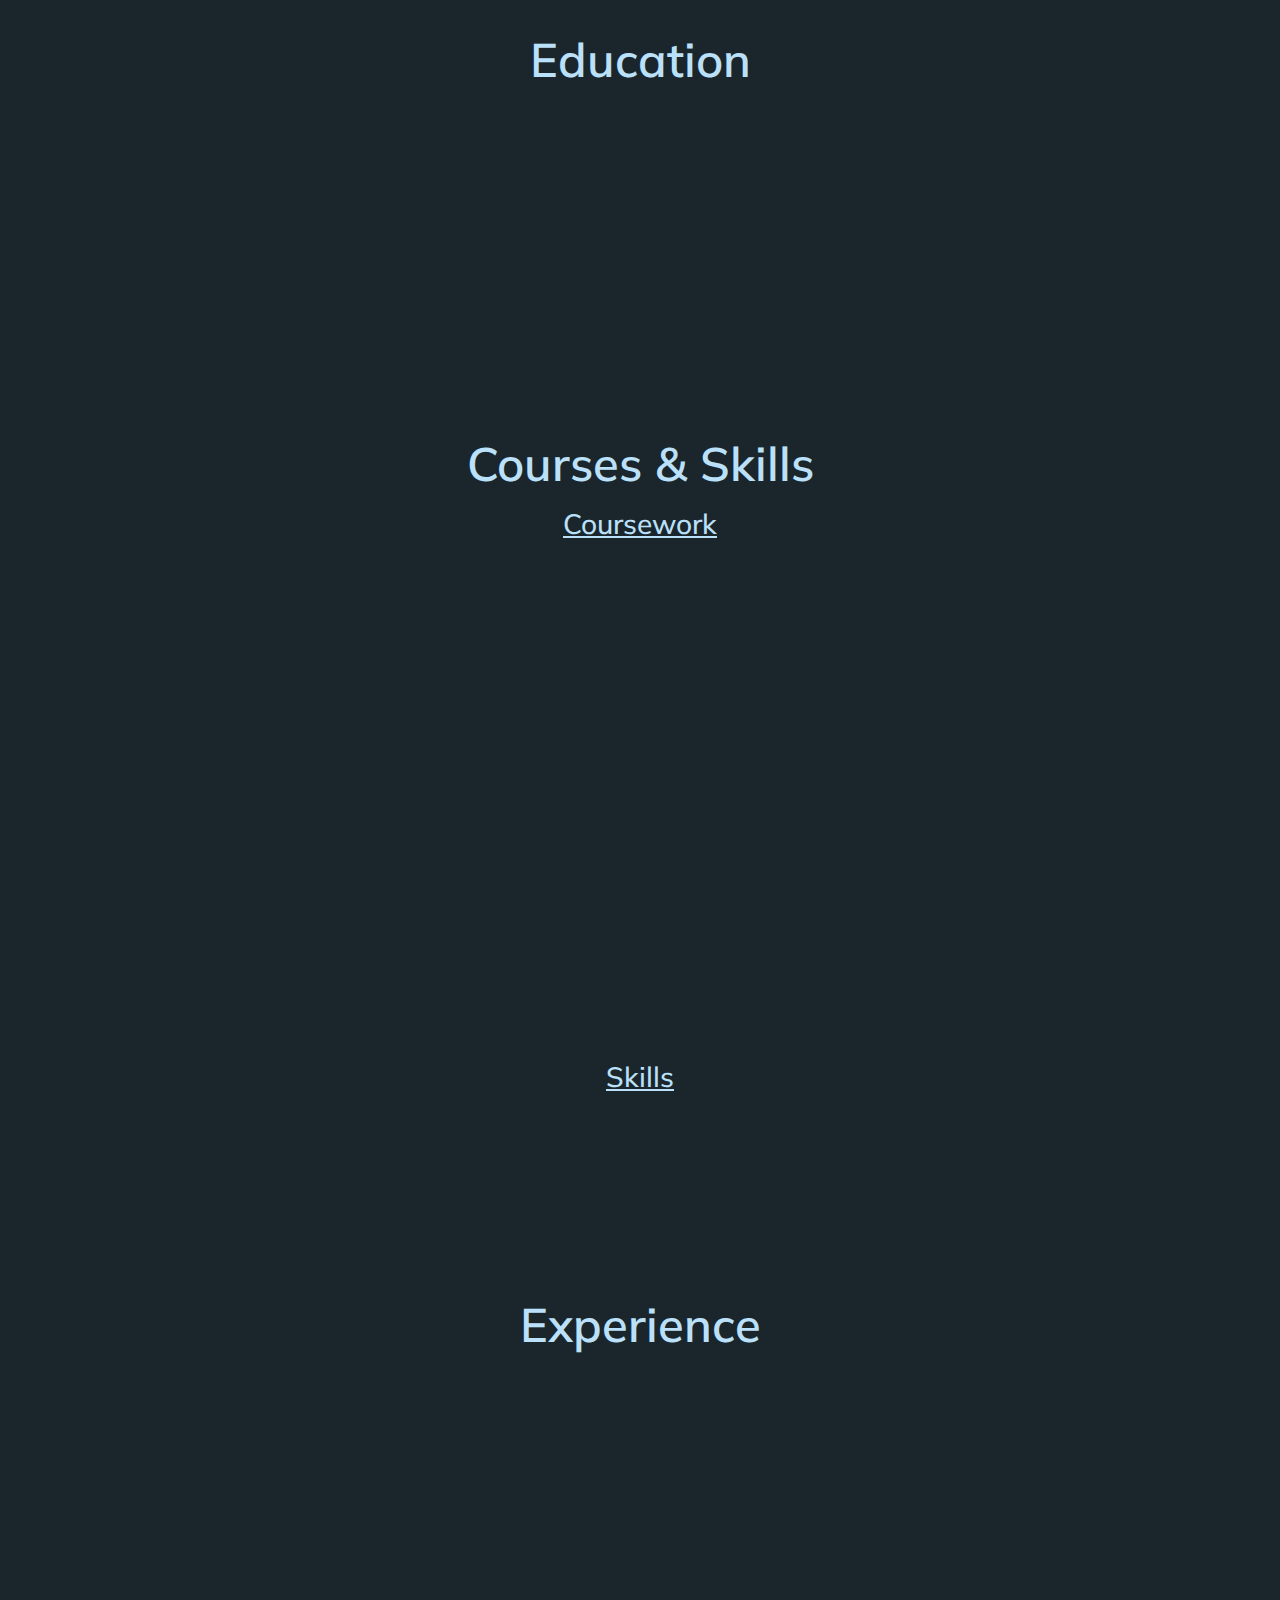
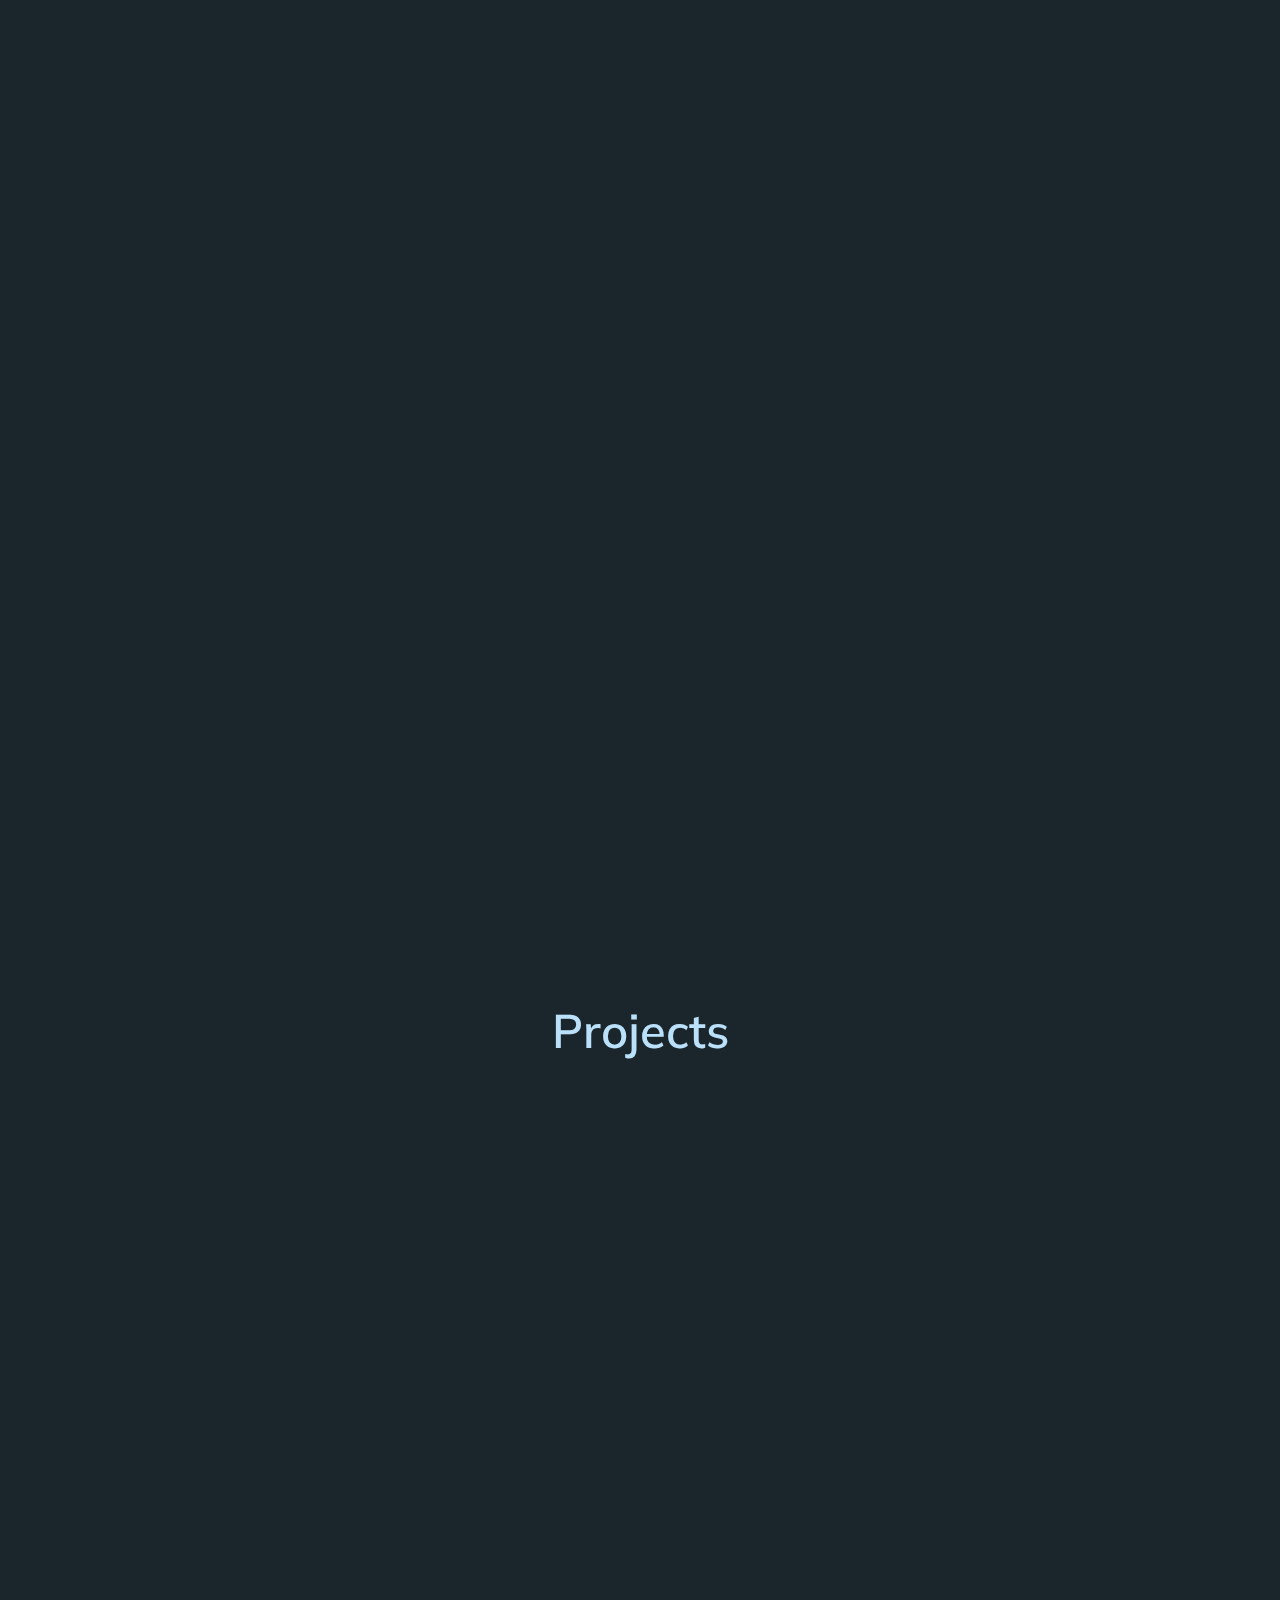
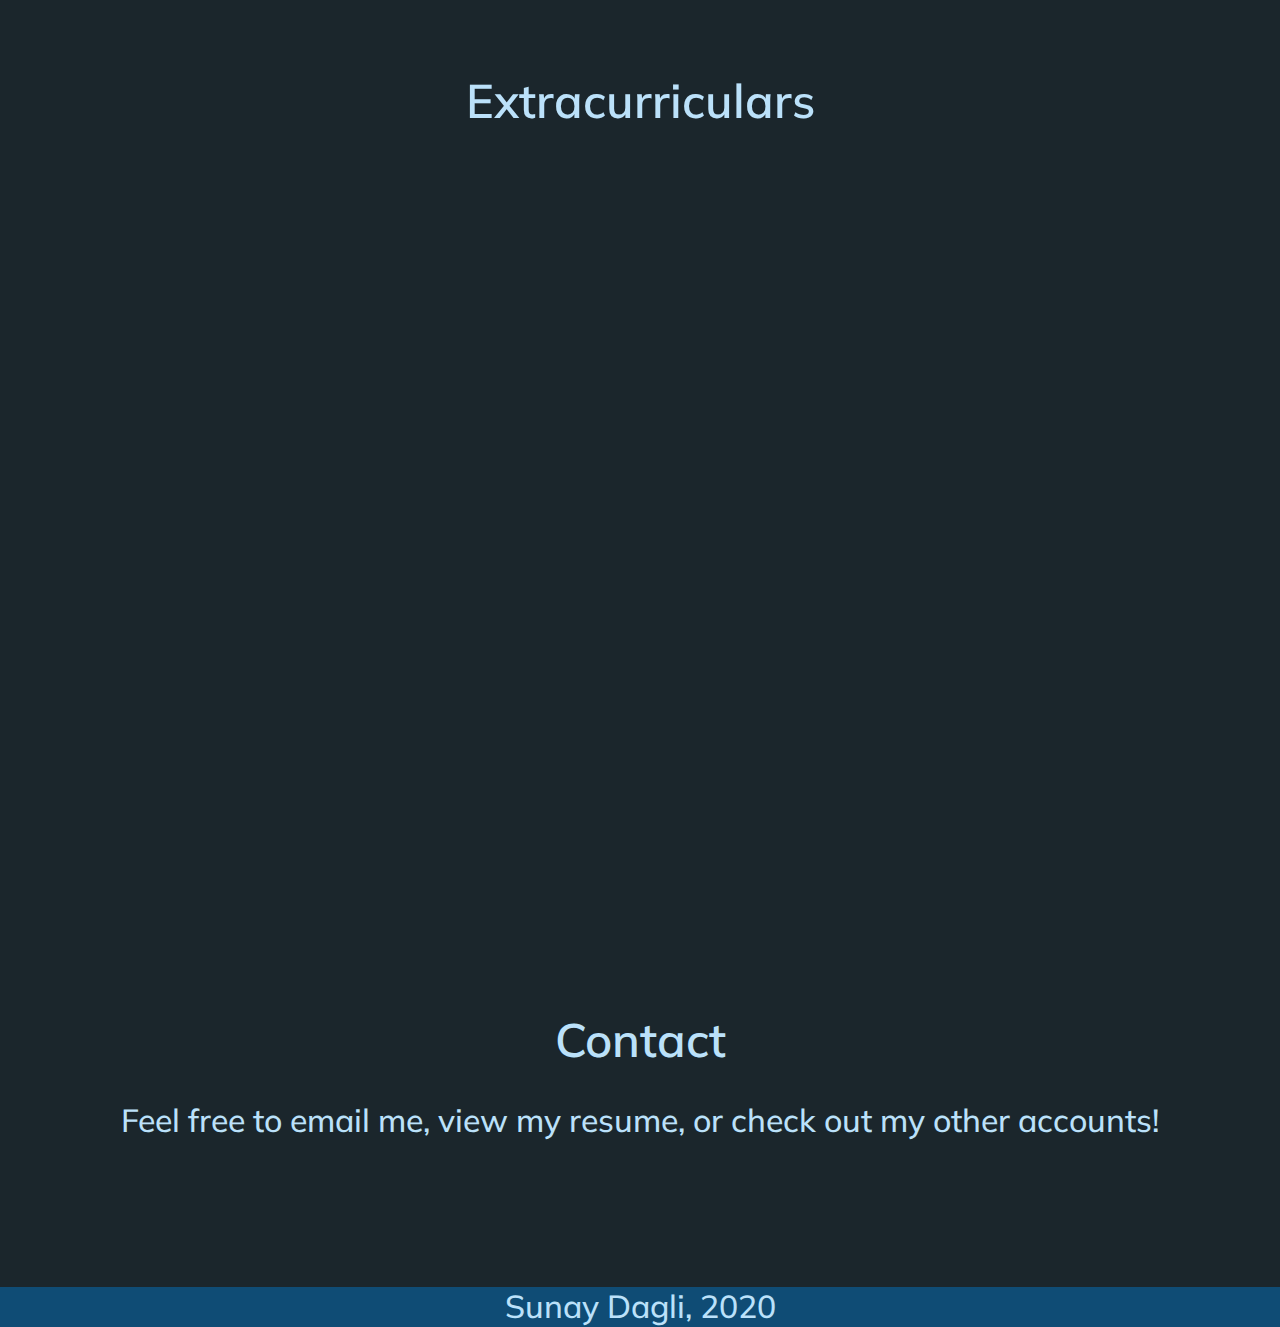
==== commit e76460ca: "update ai" ====
--- a/index.html
+++ b/index.html
@@ -258,6 +258,22 @@
                             </p>
                         </div>
                     </li>
+                    <li data-aos="fade-left" class = box>
+                        <div class = "exp-logo">
+                            <a href="https://eecs.berkeley.edu/" target = '_blank'>
+                            <img src="images/eecslogo.png">
+                        </a>
+                        </div>
+                        <div class = "exp-text">
+                            <span class = "bolded"><Strong>Academic Intern</Strong></span> <br>
+                            <span class = "exp-name"><Strong>UC Berkeley Electrical Engineering and Computer Sciences (EECS)</Strong>
+                            <br> JAN 2021 - MAY 2021</span>
+                            <p>
+                                &bull; Assist in labs and office hours for CS 61B, Data Structures <br>
+                                <br><br><br><br><br><br><br>
+                            </p>
+                        </div>
+                    </li>
                     <li data-aos="fade-right" class = box>
                         <div class = "exp-logo">
                             <a href="https://de-waste.com/" target = '_blank'>
@@ -269,8 +285,9 @@
                             <span class = "exp-name"><Strong>DeWaste</Strong>
                             <br> AUG 2020 - DEC 2020</span>
                             <p>
-                                &bull; Create a new app for DeWaste Network, an online platform where farmers, producers, wholesalers, retailers and restaurants can connect with others in their proximity and trade in these food items <br>
-                                &bull; Improve the usability and reliability of the existing DeWaste XS app<br><br><br>
+
+                                &bull; Create a product pages for ML based food waste reduction products<br>
+                                &bull; Work on making the DeWaste XS website more reliable and user friendly<br><br><br><br><br><br><br>
                             </p>
                         </div>
                     </li>
@@ -285,9 +302,8 @@
                             <span class = "exp-name"><Strong>Lawrence Berkeley National Laboratory</Strong>
                             <br> MAY 2020 - PRESENT</span>
                             <p>
-                                &bull; Working in the <a href='https://datahub.h2awsm.org/' target='_blank'>HydroGEN Data Hub</a> project team to combine non-proprietary experimental and computational data on advanced water splitting materials into searchable materials data infrastructure <br>
-                                &bull; Developed a Python and HTML based search platform and GUI to allow scientists to query a CKAN database to find, upload, or download data points<br>
-                                &bull; Presented poster of project to faculty
+                                &bull; Worked and presented poster in the <a href='https://datahub.h2awsm.org/' target='_blank'>HydroGEN Data Hub</a> team to combine data on advanced water splitting into searchable infrastructure for 5 national laboratories and 30 funded projects<br>
+                                &bull; Developed a Python and HTML based search platform and GUI to allow scientists to query a CKAN database to find, upload, or download data points
                             </p>
                         </div>
                     </li>
@@ -304,7 +320,7 @@
                             <p>
                                 &bull; Developed a Python program determining the most scalable and economically deployable options for charging EV fleets by parsing through existing data and implementing a custom algorithm optimized for cost-effectiveness<br>
                                 &bull; Presented algorithm to the company to use internally and for consumers in an effort to transition to more eco-friendly transportation cost-effectively. 
-                                <br><br>
+                                <br>
                             </p>
                         </div>
                     </li>
--- a/css/style.css
+++ b/css/style.css
@@ -293,6 +293,11 @@
     line-height: 2;
   }
 
+  .box {
+    width: 500px;
+    max-height: 580px;
+  }
+
   .boxes {
       display: flex;
       flex-wrap: wrap;
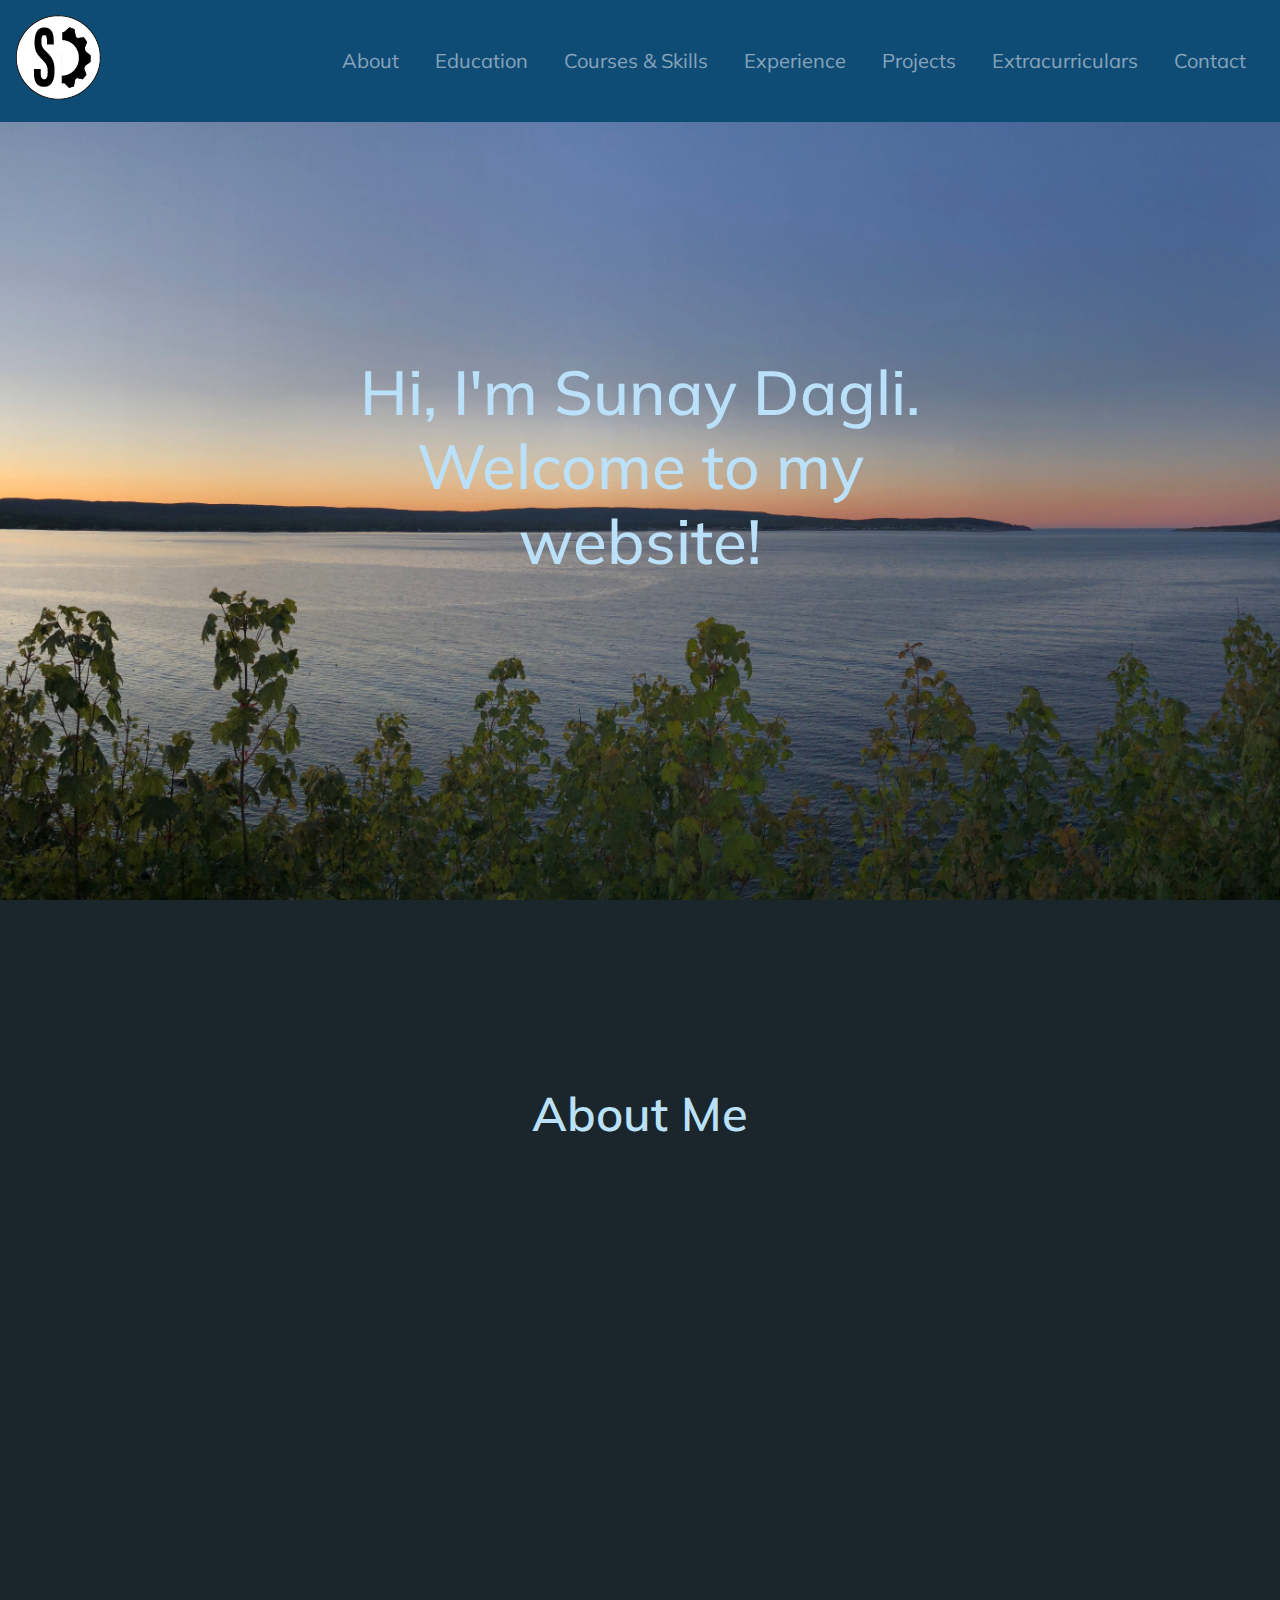
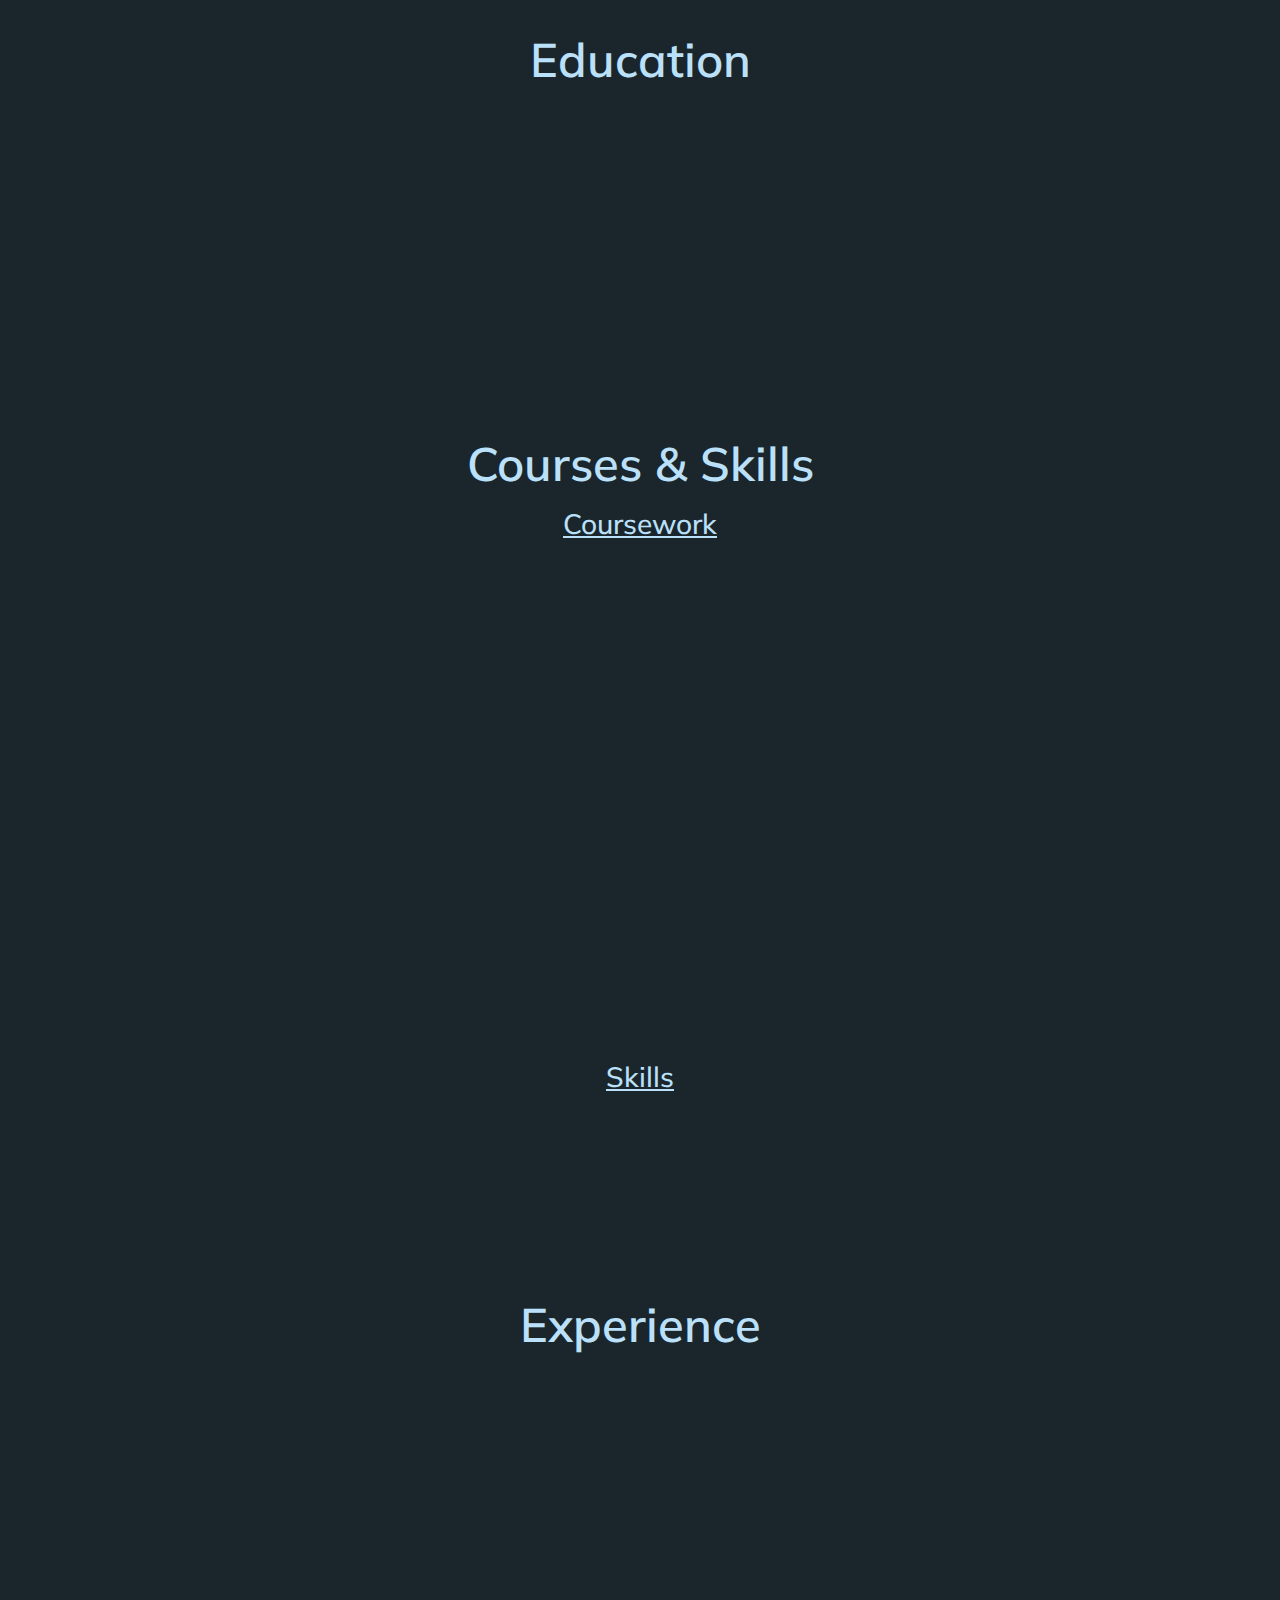
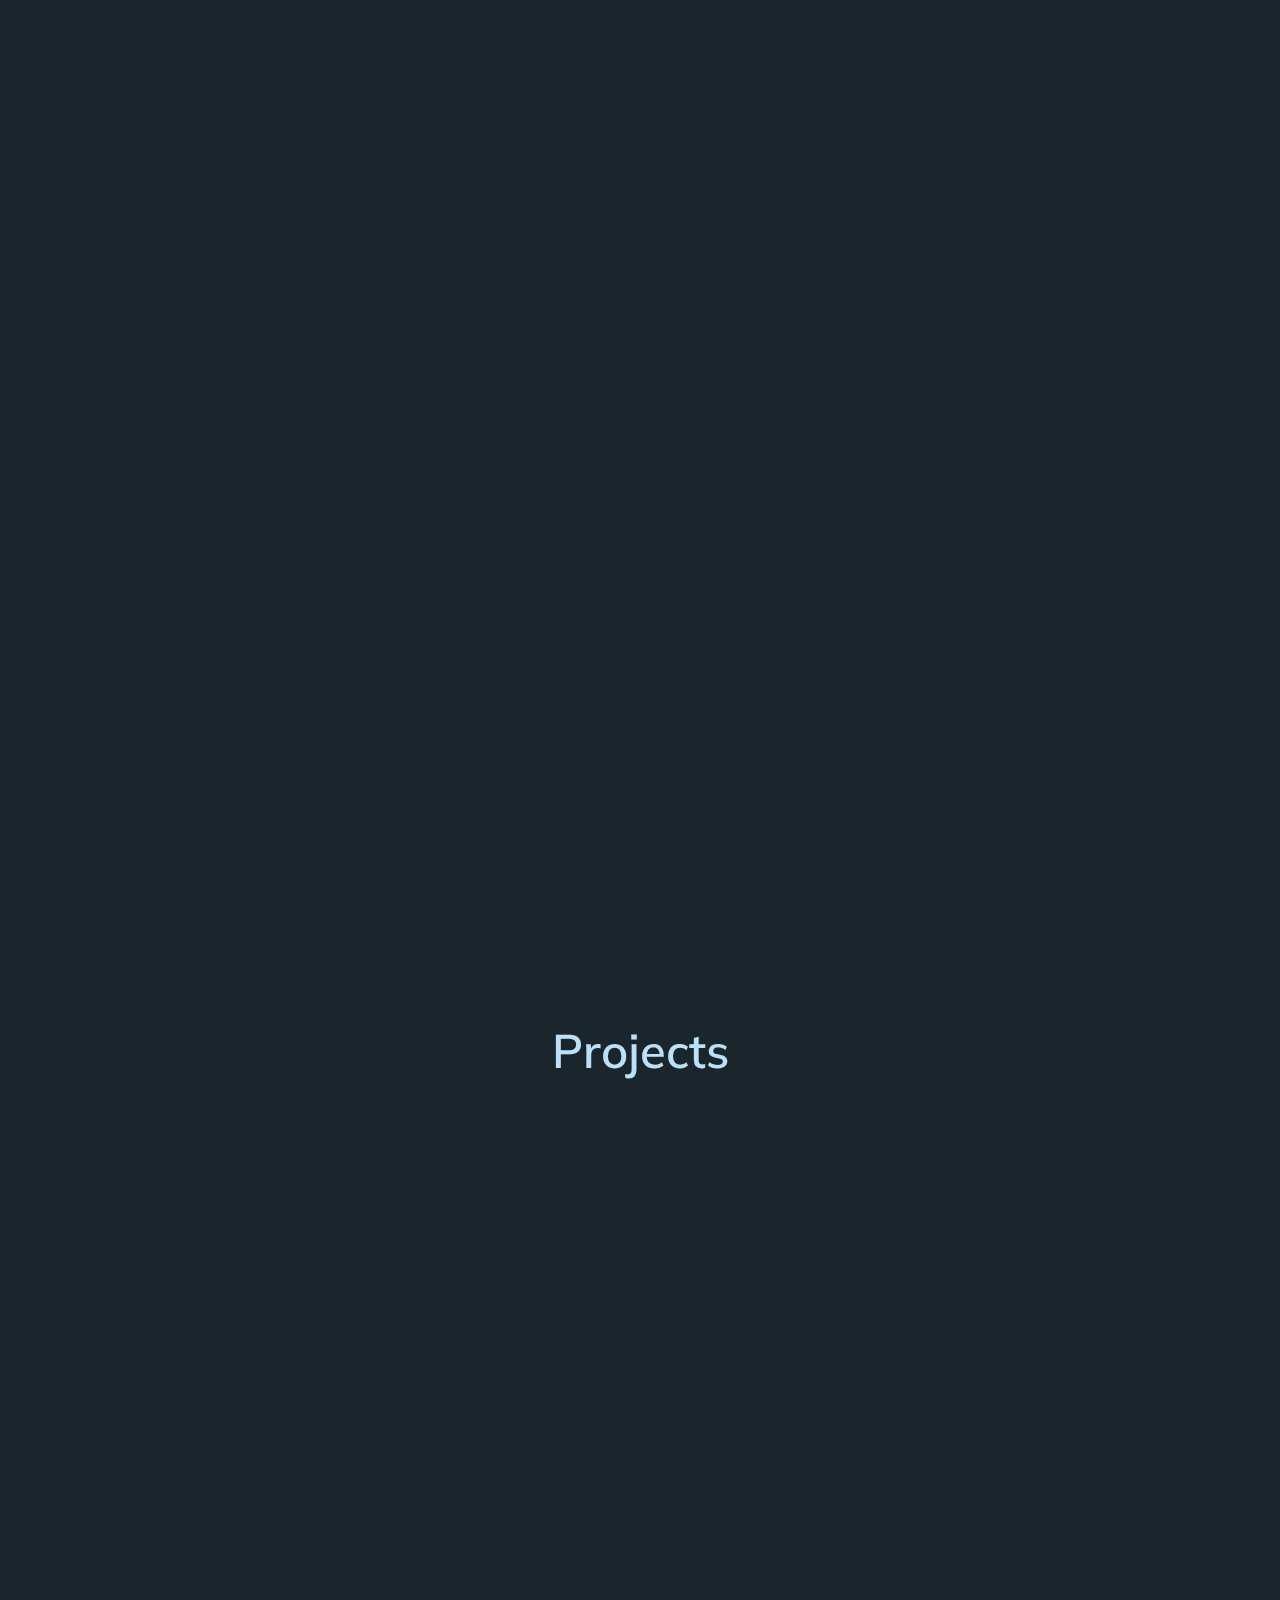
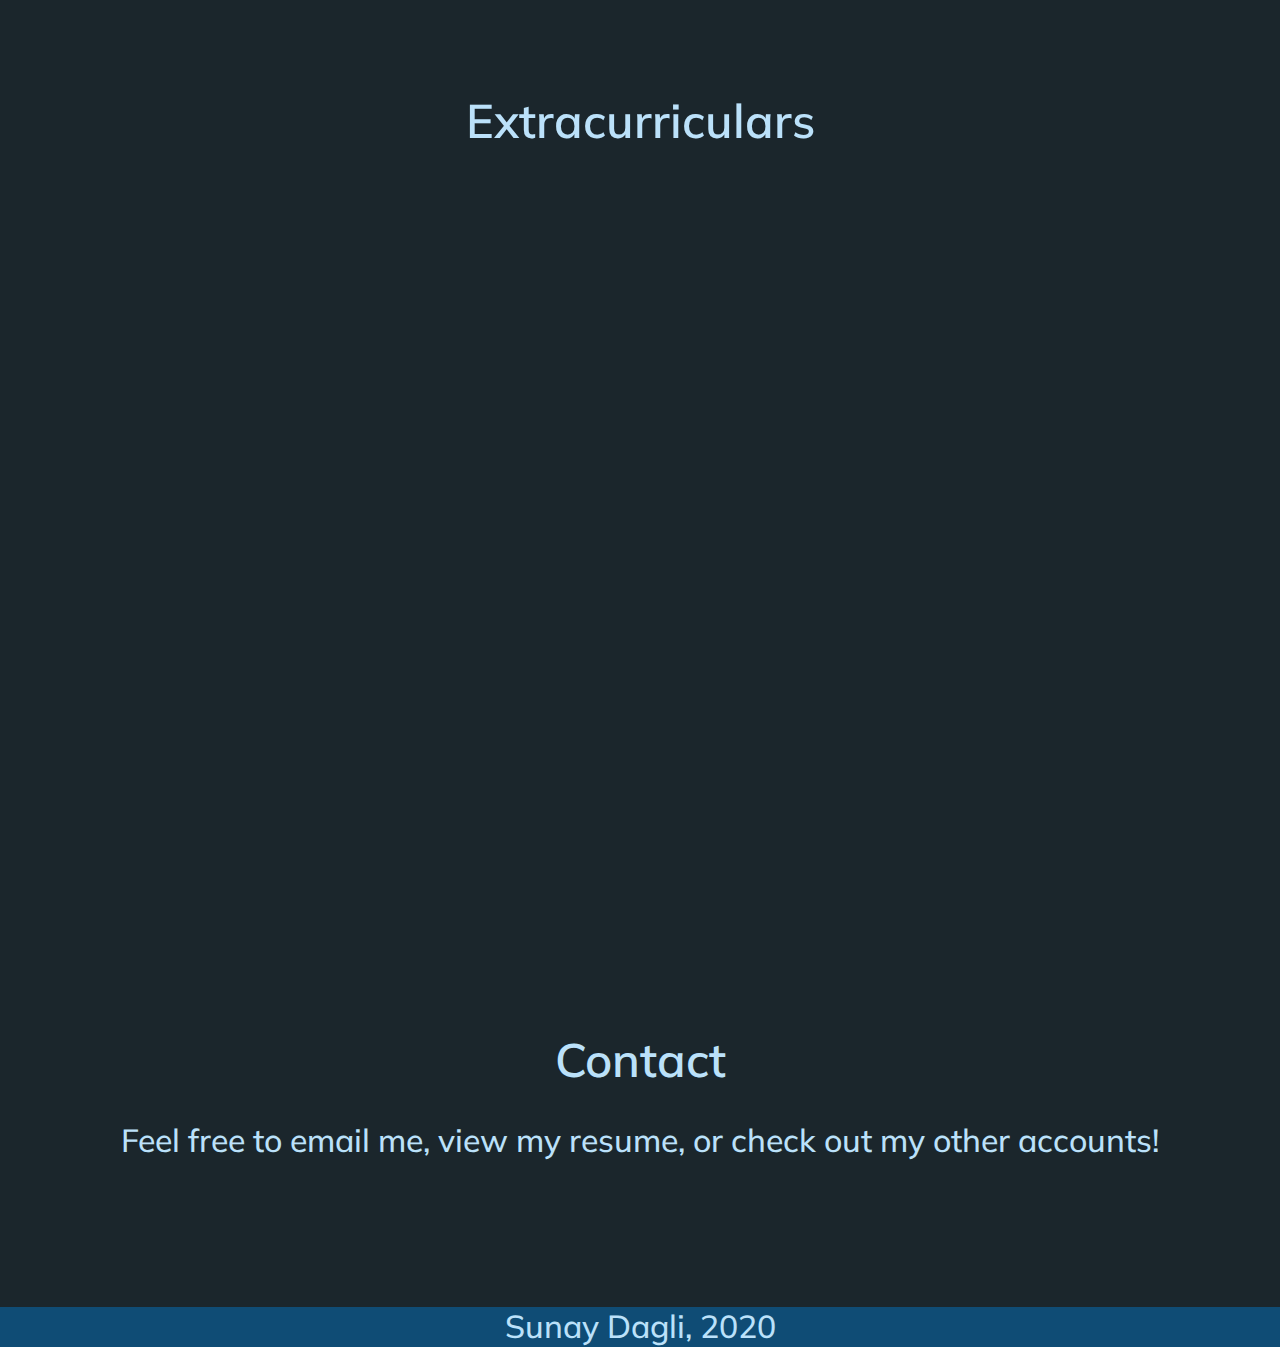
==== commit a57a3e0e: "resume pdf" ====
--- a/index.html
+++ b/index.html
@@ -73,7 +73,7 @@
                         fields such as sustainability. To further understand how I can utilize technology, specifically software and computer engineering, 
                         to reduce major energy crises facing our world today, I am pursing the dual major.<br><br>Outside of academics, my hobbies include
                         playing and watching basketball (Lakers 2021 Champs, of course), hiking, learning new things on Youtube, binging Netflix shows, and playing video games.<br><br>I am always looking for exciting, new 
-                        opportunities, so feel free to contact me at <a href = "mailto: sunaydagli@berkeley.edu">sunaydagli@berkeley.edu</a> or take a look at my <a href='documents/Sunay Dagli Resume.pdf' target='_blank'>resume</a>.
+                        opportunities, so feel free to contact me at <a href = "mailto: sunaydagli@berkeley.edu">sunaydagli@berkeley.edu</a> or take a look at my <a href='Sunay-Dagli-Resume.pdf' target='_blank'>resume</a>.
                     </p></div>
                 </div>
             </section>
--- a/css/style.css
+++ b/css/style.css
@@ -294,8 +294,8 @@
   }
 
   .box {
-    width: 500px;
-    max-height: 580px;
+    max-width: 500px;
+    max-height: 600px;
   }
 
   .boxes {
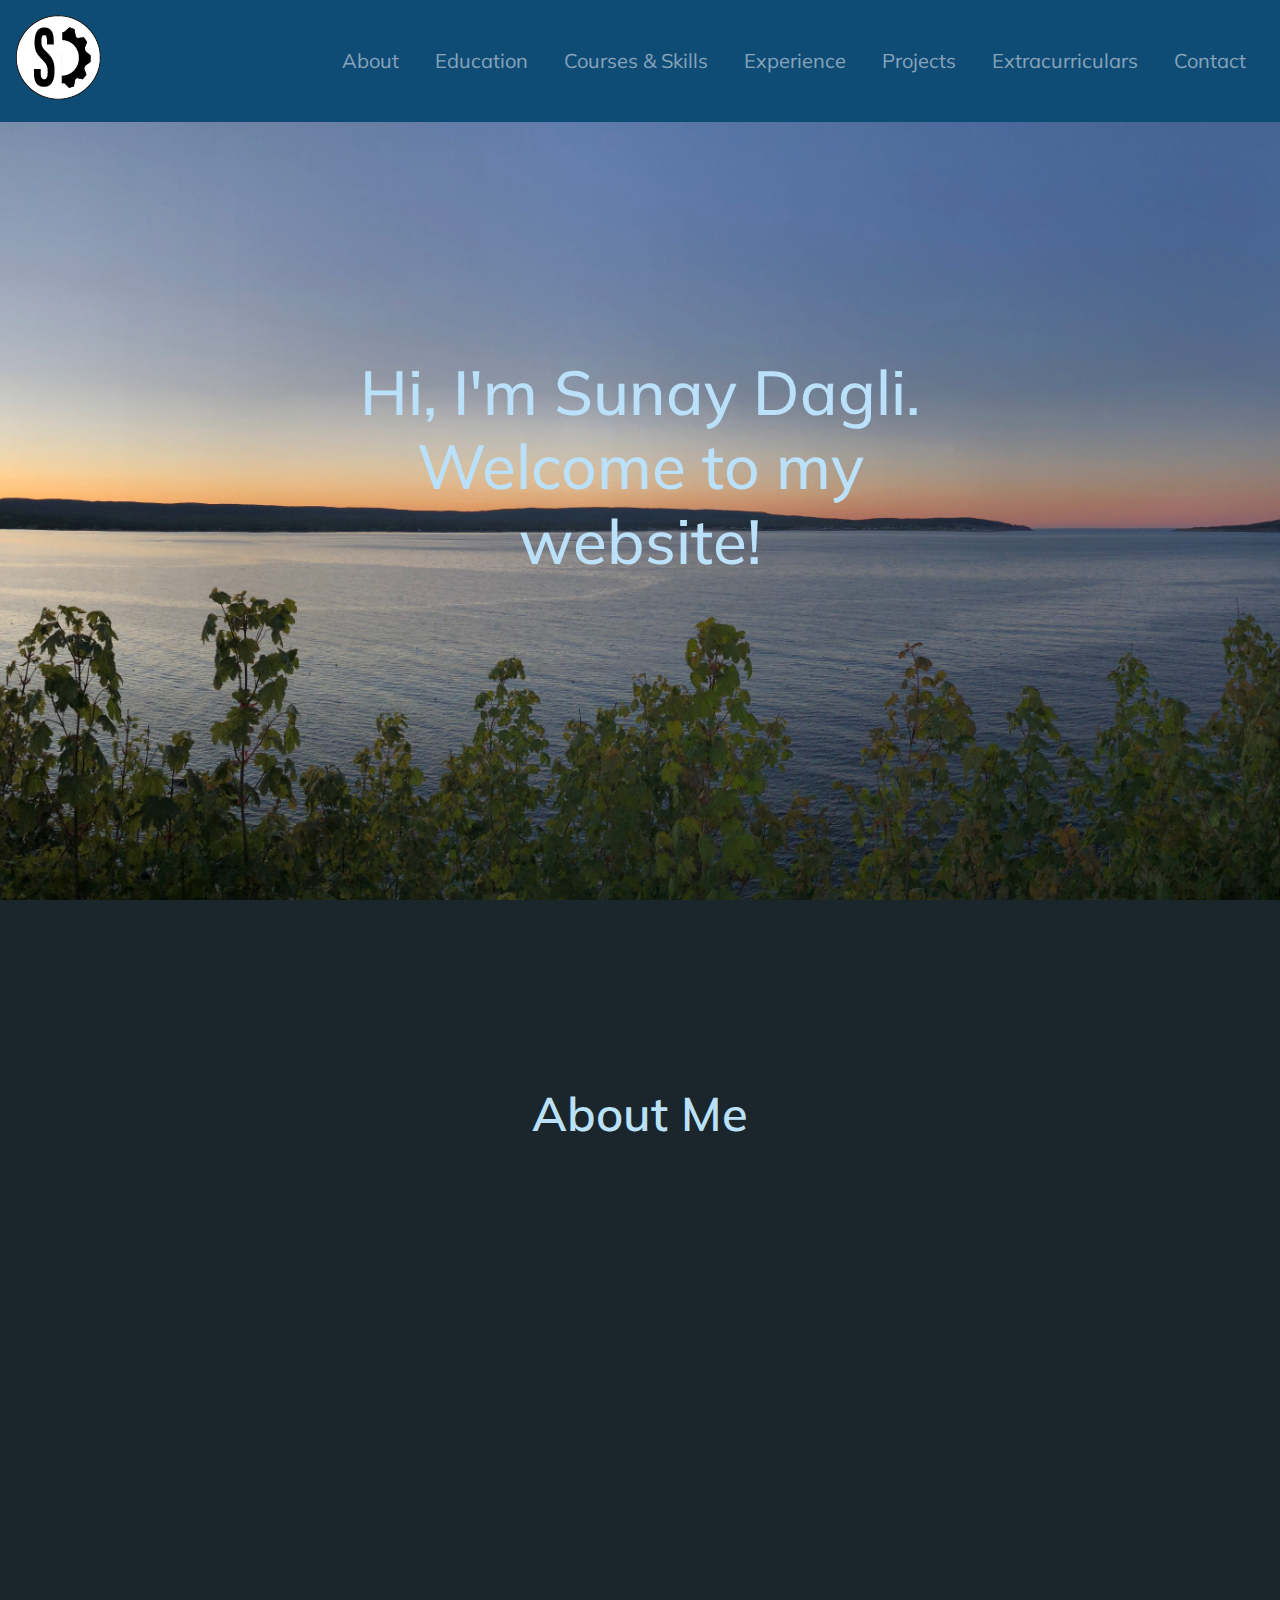
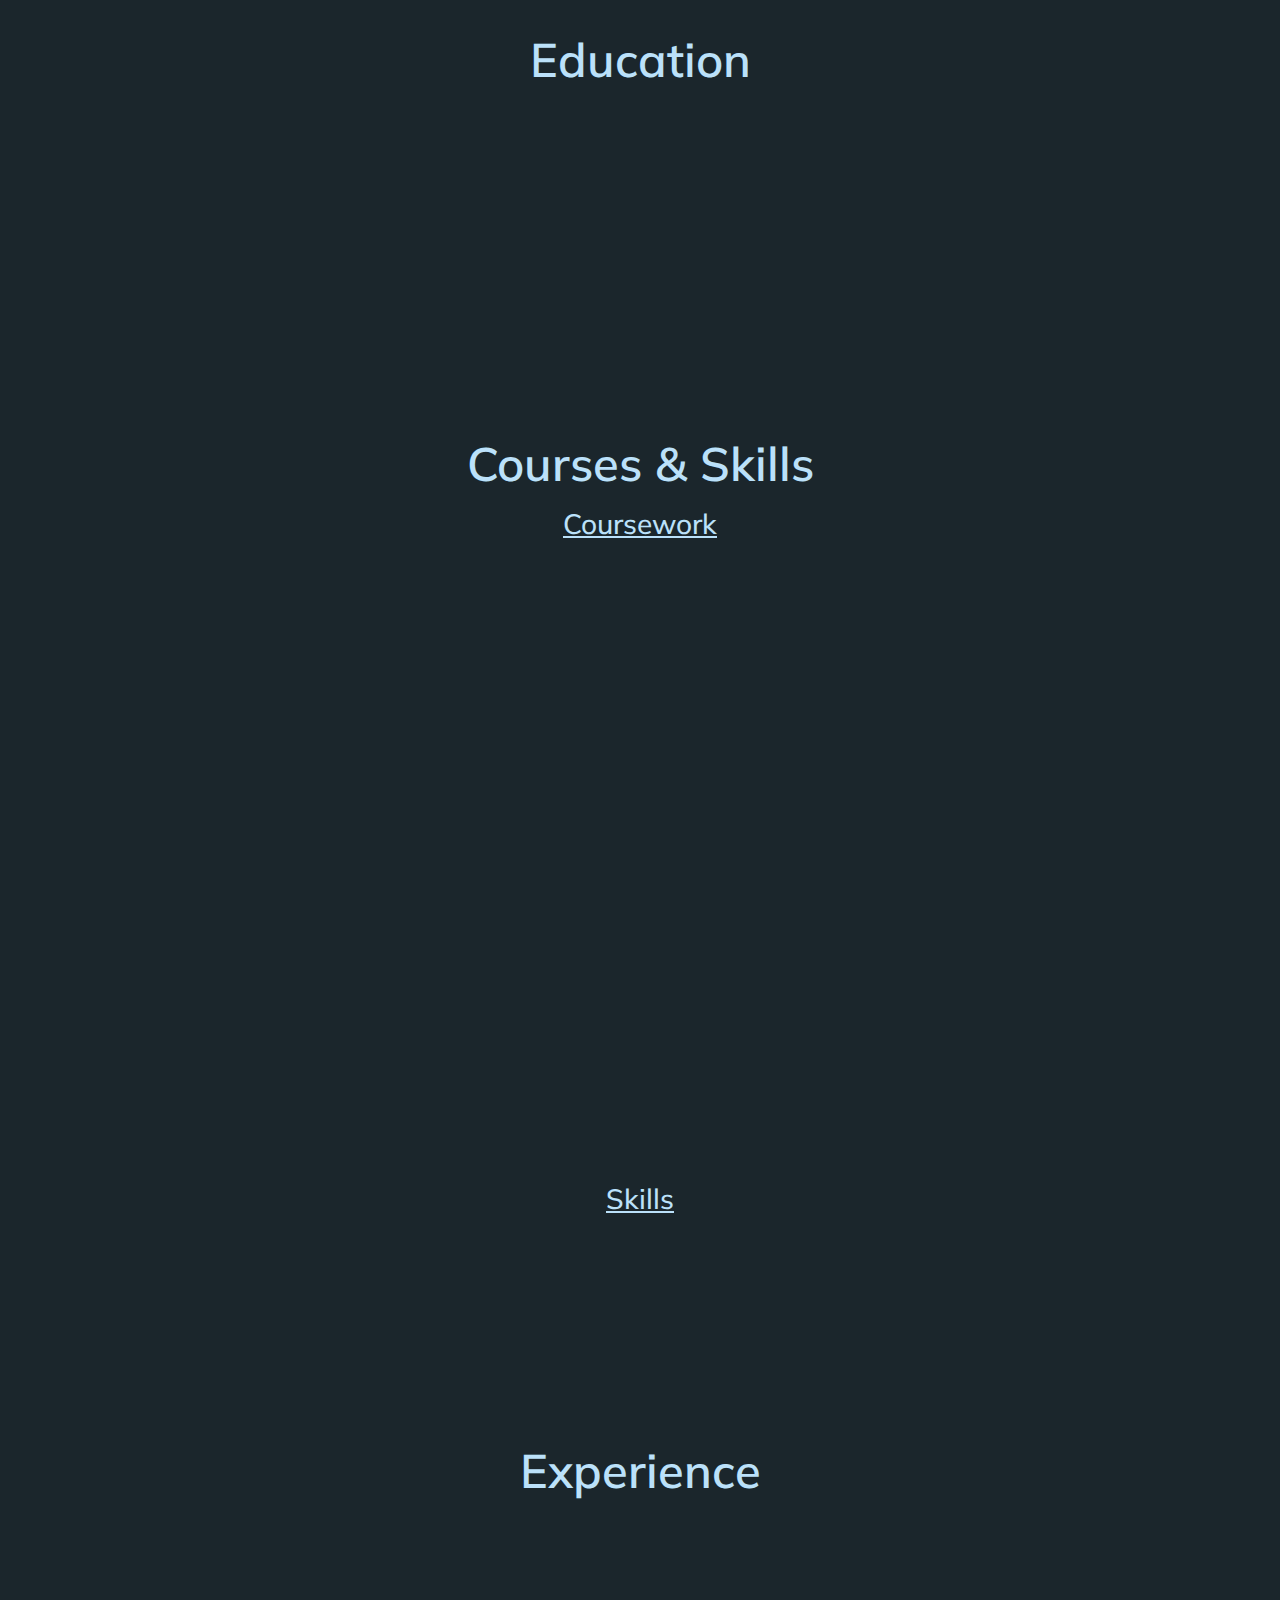
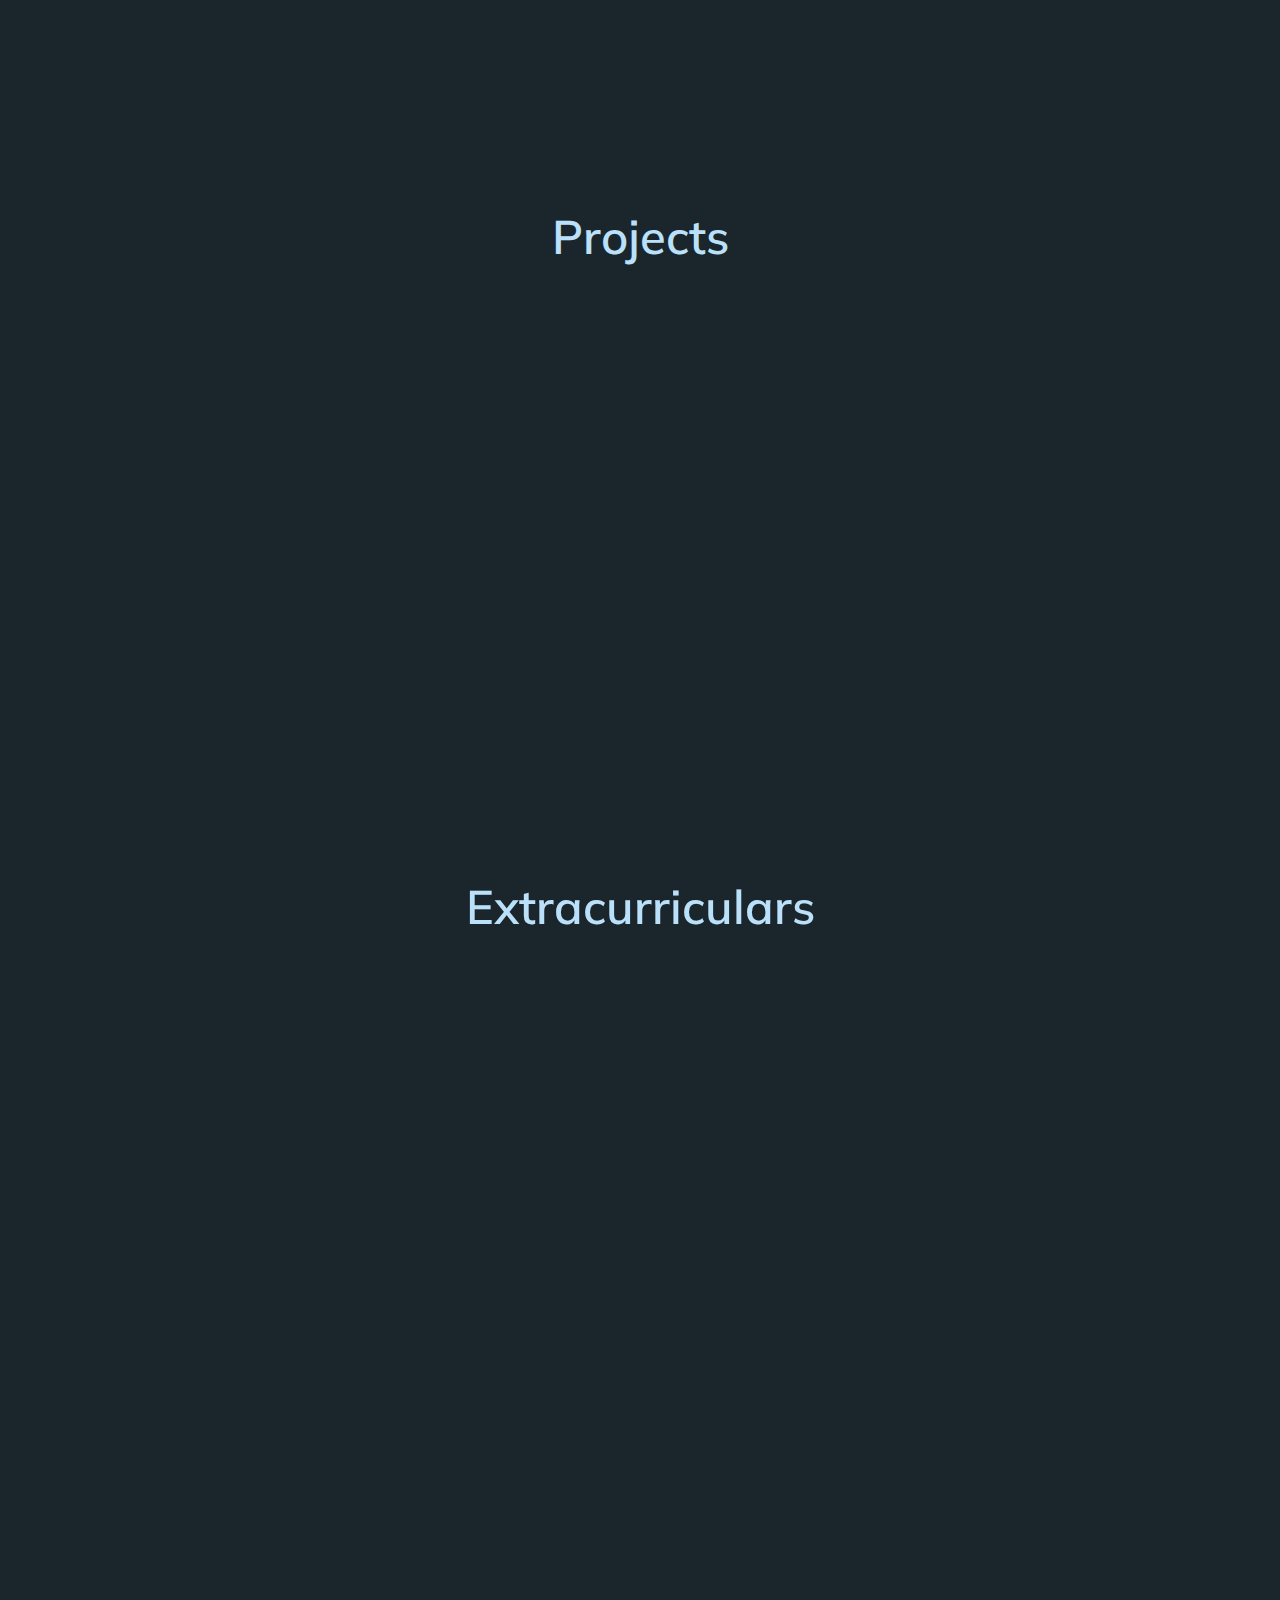
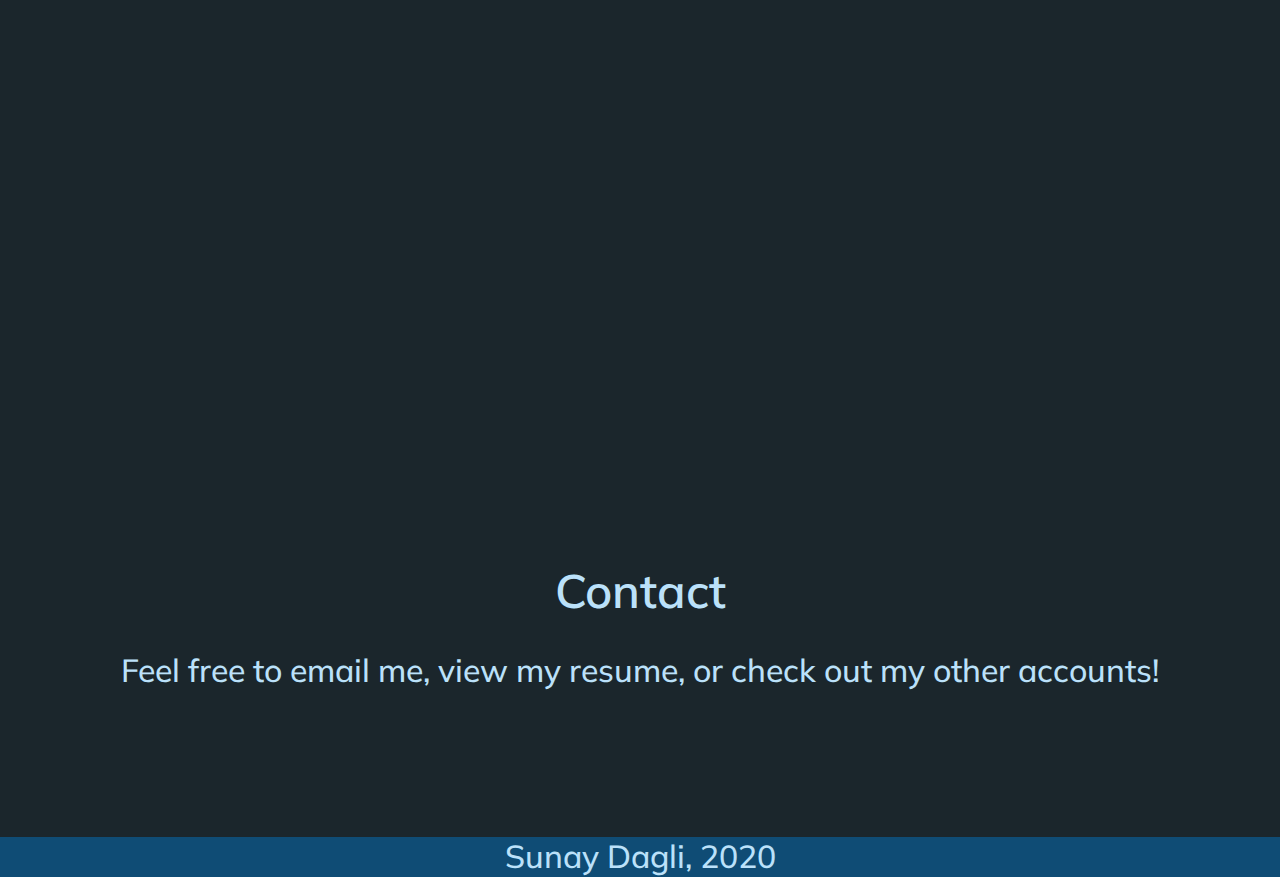
==== commit db7f49e6: "update 10/19" ====
--- a/index.html
+++ b/index.html
@@ -67,12 +67,12 @@
                 <h1>About Me</h1>
                 <div class = "description">
                     <div data-aos='fade-right'><img id = "me" type = "image/svg-xml" src="images/pfp.jpeg"></div>
-                    <div data-aos= 'fade-left' ><p class="info">My name is Sunay Dagli and I am a sophomore at the University of California, Berkeley.<br><br>I am 
+                    <div data-aos= 'fade-left' ><p class="info">My name is Sunay Dagli and I am a junior at the University of California, Berkeley.<br><br>I am 
                         pursuing a dual-degree in Electrical Engineering & Computer Science (EECS) and Energy Engineering through
                         the College of Engineering. I am passionate about the intersection between software development and impact-driven 
                         fields such as sustainability. To further understand how I can utilize technology, specifically software and computer engineering, 
                         to reduce major energy crises facing our world today, I am pursing the dual major.<br><br>Outside of academics, my hobbies include
-                        playing and watching basketball (Lakers 2021 Champs, of course), hiking, learning new things on Youtube, binging Netflix shows, and playing video games.<br><br>I am always looking for exciting, new 
+                        playing and watching basketball (Lakers 2022 Champs, of course), hiking, learning new things on Youtube, binging Netflix shows, and playing video games.<br><br>I am always looking for exciting, new 
                         opportunities, so feel free to contact me at <a href = "mailto: sunaydagli@berkeley.edu">sunaydagli@berkeley.edu</a> or take a look at my <a href='Sunay-Dagli-Resume.pdf' target='_blank'>resume</a>.
                     </p></div>
                 </div>
@@ -100,7 +100,31 @@
                 <h1>Courses & Skills</h1>
                 <h3>Coursework</h3>
                 <ul class = 'course_list'>
-                    <a href="https://inst.eecs.berkeley.edu/~cs61a/fa19/" target = '_blank'>
+                <a href=https://www2.eecs.berkeley.edu/Courses/CS170/"  target = '_blank'>
+                        <li data-aos="zoom-out" class = 'tile'>
+                            <div class='tile-body'>
+                                <h4>Efficient Algorithms and Intractable Problems</h4>
+                                <h5>CS 170</h5>     
+                            </div>
+                        </li>
+                </a>
+                <a href=https://cs162.org/"  target = '_blank'>
+                    <li data-aos="zoom-out" class = 'tile'>
+                        <div class='tile-body'>
+                            <h4>Operating Systems and Systems Programming</h4>
+                            <h5>CS 162</h5>     
+                        </div>
+                    </li>
+            </a>
+            <a href=https://inst.eecs.berkeley.edu/~cs188/fa21/"  target = '_blank'>
+                <li data-aos="zoom-out" class = 'tile'>
+                    <div class='tile-body'>
+                        <h4>Introduction to Artificial Intelligence</h4>
+                        <h5>CS 188</h5>     
+                    </div>
+                </li>
+        </a>
+                <a href="https://inst.eecs.berkeley.edu/~cs61a/fa19/" target = '_blank'>
                     <li data-aos="zoom-out" class = 'tile'>
                         <div class='tile-body'>
                             <h4>Structure and Interpretation of Computer Programs</h4>
@@ -116,6 +140,14 @@
                         </div>
                     </li>
                 </a>
+                <a href="https://cs61c.org/fa21/"  target = '_blank'>
+                    <li data-aos="zoom-out" class = 'tile'>
+                        <div class='tile-body'>
+                            <h4 class = bigger>Machine Structures</h4>    
+                            <h5>CS 61C</h5>
+                        </div>
+                    </li>
+                </a>
                 <a href="https://www.eecs70.org/"  target = '_blank'>
                     <li data-aos="zoom-out" class = 'tile'>
                         <div class='tile-body'>
@@ -124,6 +156,14 @@
                         </div>
                     </li>
                 </a>
+                <a href="https://www2.eecs.berkeley.edu/Courses/EE137A/"  target = '_blank'>
+                    <li data-aos="zoom-out" class = 'tile'>
+                        <div class='tile-body'>
+                            <h4>Introduction to Electric Power Systems</h4>  
+                            <h5>EE 137</h5>      
+                        </div>
+                    </li>
+                </a>
                 <a href="https://www.eecs16a.org/"  target = '_blank'>
                     <li data-aos="zoom-out" class = 'tile'>
                         <div class='tile-body'>
@@ -189,30 +229,21 @@
                         </div>
                     </li>
                 </a>
-                <a href=https://www2.eecs.berkeley.edu/Courses/CS170/"  target = '_blank'>
-
-                    <li data-aos="zoom-out" class = 'tile'>
-                        <div class='tile-body'>
-                            <h4>Efficient Algorithms and Intractable Problems</h4>
-                            <h5>CS 170</h5>     
-                        </div>
-                    </li>
-                </a>
-                <a href="https://www2.eecs.berkeley.edu/Courses/CS61C/"  target = '_blank'>
-
-                    <li data-aos="zoom-out" class = 'tile'>
-                        <div class='tile-body'>
-                            <h4>Machine Structures</h4>
-                            <h5>CS 61C</h5>     
-                        </div>
-                    </li>
-                </a>
                 <a href="https://math.berkeley.edu/courses/choosing/lowerdivcourses/math54"  target = '_blank'>
 
                     <li data-aos="zoom-out" class = 'tile'>
                         <div class='tile-body'>
                             <h4>Linear Algebra& Differential Equations</h4>
                             <h5>Math 54</h5>     
+                        </div>
+                    </li>
+                </a>
+                <a href="https://classes.berkeley.edu/content/2020-Fall-CIVENG-100-001-LEC-001"  target = '_blank'>
+
+                    <li data-aos="zoom-out" class = 'tile'>
+                        <div class='tile-body'>
+                            <h4>Elementary Fluid Mechanics</h4>
+                            <h5>CE 100</h5>     
                         </div>
                     </li>
                 </a>
@@ -229,19 +260,35 @@
                 <h3>Skills</h3>
                 <ul class = skills>
                     <li data-aos="fade-right" >
-                        <h4><strong>Languages: </strong><br>Python &bull; Java &bull; SQL &bull; HTML &bull;
-                        CSS &bull; JavaScript &bull; React &bull; C</h4>
+                        <h4><strong>Languages: </strong><br>Python &bull; Java &bull; C &bull; SQL &bull; HTML &bull;
+                        CSS &bull; JavaScript &bull; RISCV &bull; R &bull; x86</h4>
                     </li>
                     <li data-aos="fade-left" >
                         <h4><strong>Platforms/Tools: </strong><br>MATLAB &bull; Pandas &bull; NumPy &bull; SciPy &bull; Flask 
                             &bull; Simulink &bull; GUIs &bull; IntelliJ &bull; Eclipse &bull; Git &bull; Adobe Suite
-                            &bull; Figma &bull; Visual Studio Code &bull; Microsoft Office Suite &bull; Jupyter &bull; LaTeX &bull; CKAN</h4>
+                            &bull; Figma &bull; Visual Studio Code &bull; Microsoft Office Suite &bull; Jupyter &bull; LaTeX &bull; CKAN &bull; C3 AI Suite</h4>
                     </li>
                 </ul>
             </section>
             <section class = "big-topic" id = "experience">
                 <h1>Experience</h1>
                 <ul class = boxes>
+                    <li data-aos="fade-right" class = box>
+                        <div class = "exp-logo">
+                            <a href="http://hybrid.eecs.berkeley.edu/" target = '_blank'>
+                            <img src="images/hybrid_systems_lab.jpg">
+                        </a>
+                        </div>
+                        <div class = "exp-text">
+                            <span class = "bolded"><Strong>Undergraduate Research Assistant</Strong></span> <br>
+                            <span class = "exp-name"><Strong>UC Berkeley Hybrid Systems Laboratory</Strong>
+                            <br> SEP 2021 - PRESENT</span>
+                            <p>
+                                &bull; Research on the project ‘Navigating Autonomous Seaweed Growth Platforms by Leveraging Complex Ocean Currents’<br>
+                                &bull; Utilize C3 AI platform to leverage ocean currents and machine learning to navigate solar-powered floating platforms for carbon sequestration <br><br><br>
+                            </p>
+                        </div>
+                    </li>
                     <li data-aos="fade-left" class = box>
                         <div class = "exp-logo">
                             <a href="https://www.google.com/" target = '_blank'>
@@ -249,12 +296,13 @@
                         </a>
                         </div>
                         <div class = "exp-text">
-                            <span class = "bolded"><Strong>Incoming STEP Intern</Strong></span> <br>
+                            <span class = "bolded"><Strong>Software Engineering (STEP) Intern</Strong></span> <br>
                             <span class = "exp-name"><Strong>Google</Strong>
                             <br> MAY 2021 - AUG 2021</span>
                             <p>
-                                &bull; Incoming Student Training in Engineering Program (formerly known as Engineering Practicum) intern at Google <br>
-                                <br><br><br><br><br><br><br>
+                                &bull; Created internal command line interface bridging Google Cloud infrastructures to debug virtual machines<br>
+                                &bull; Implemented Java and SQL based tools and a front-end UI for table visualizations with Junit and end-to-end testing<br>
+                                &bull; Completed design docs, implementation, design reviews, and launch internally<br>
                             </p>
                         </div>
                     </li>
@@ -401,6 +449,15 @@
             <section class = "big-topic" id = "extracurriculars">
                 <h1>Extracurriculars</h1>
                 <ul class= 'extracurrs'>
+                    <li data-aos="fade-right" ><a href='https://ieee.berkeley.edu/' target='_blank'><img id = "extra" type = "image/png" src="images/ieeelogo.png"></a>
+                        <span></span>
+                    <p class="info">
+                        <Strong>President</Strong>, Institute of Electrical and Electronics Engineers (IEEE) <br><br>
+                        &bull; Established and implemented overall IEEE visions, operations, and activities through professional development events, research fairs, and team projects for over 100 general members<br>
+                        &bull; Organized and led various leadership and general meetings<br>
+                        &bull; Developed positive relations with University of California affiliated organizations and IEEE Nationals<br>
+                        &bull; Assisted in management of two student-run courses: introductory robotics (Micromouse) and Hands-on PCB Design
+                    </p></li>
                 <li data-aos="fade-right" ><a href='https://ieee.berkeley.edu/' target='_blank'><img id = "extra" type = "image/png" src="images/ieeelogo.png"></a>
                     <span></span>
                 <p class="info">
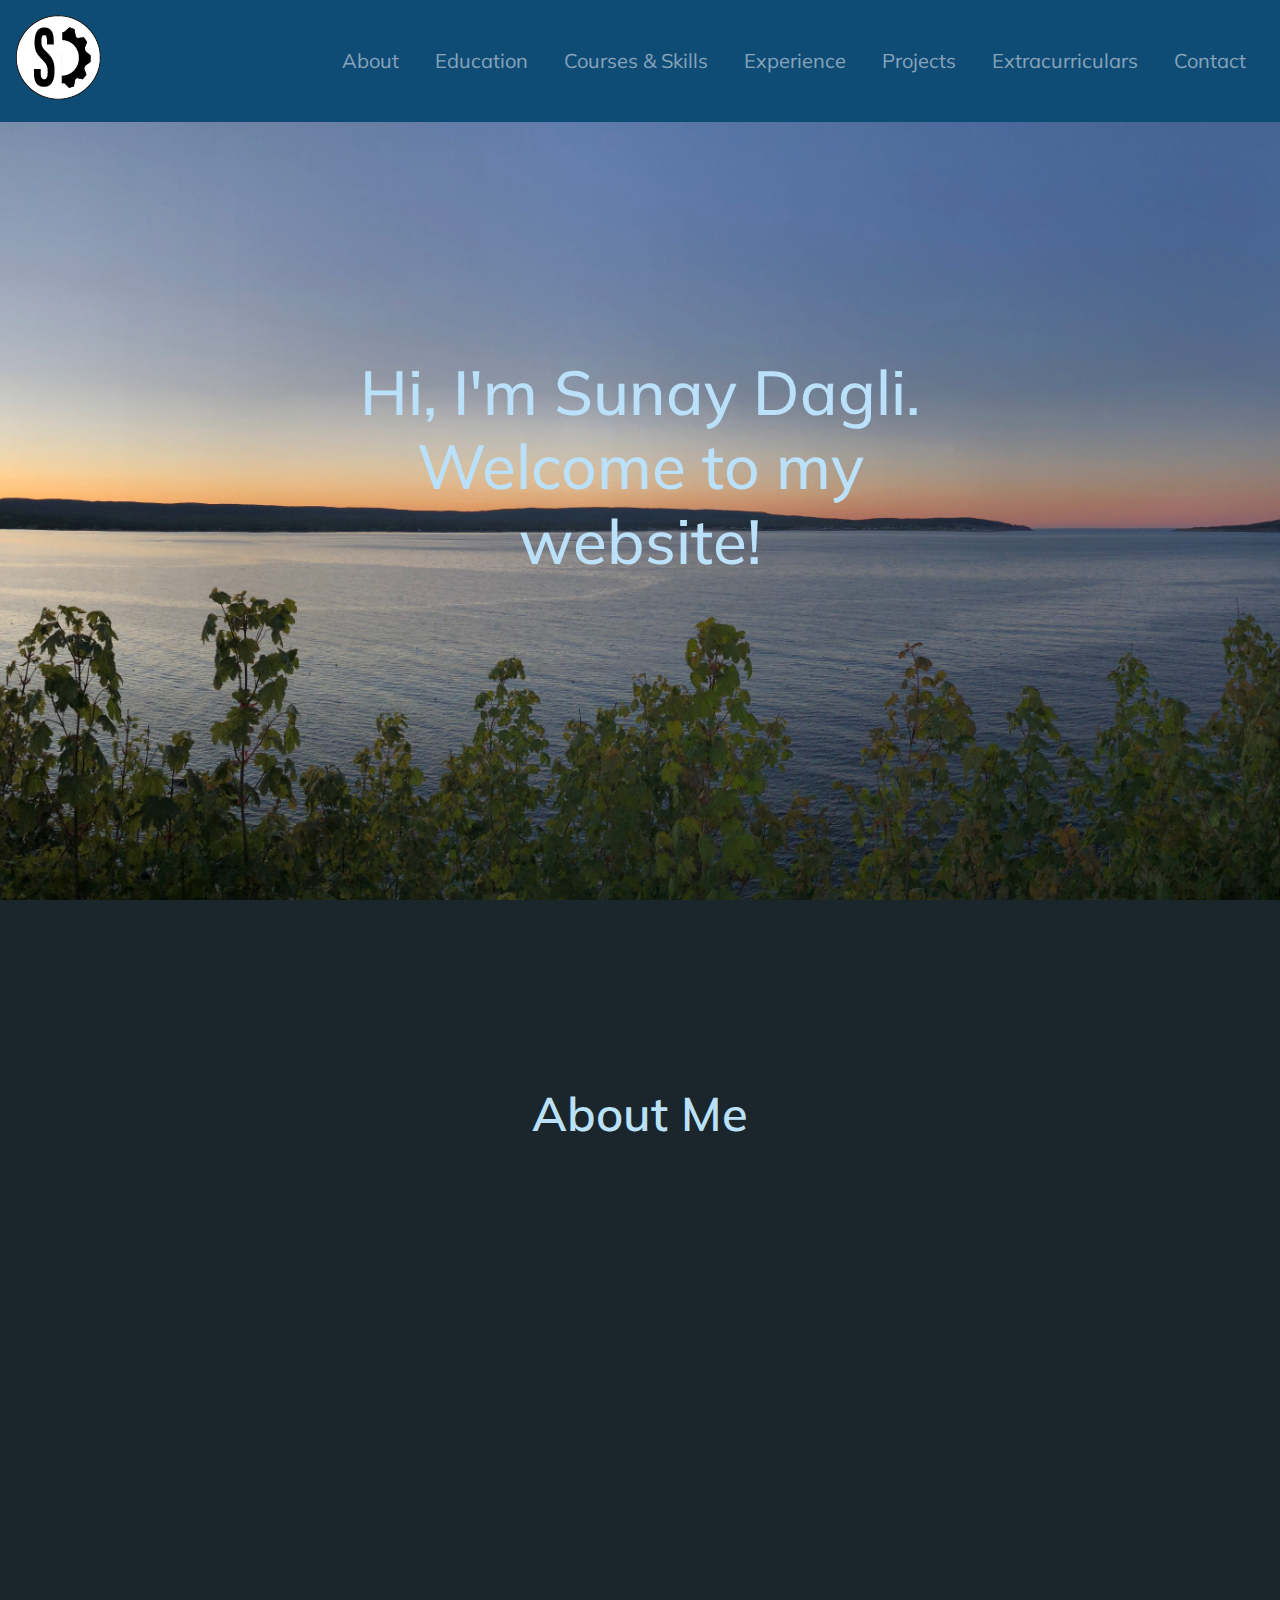
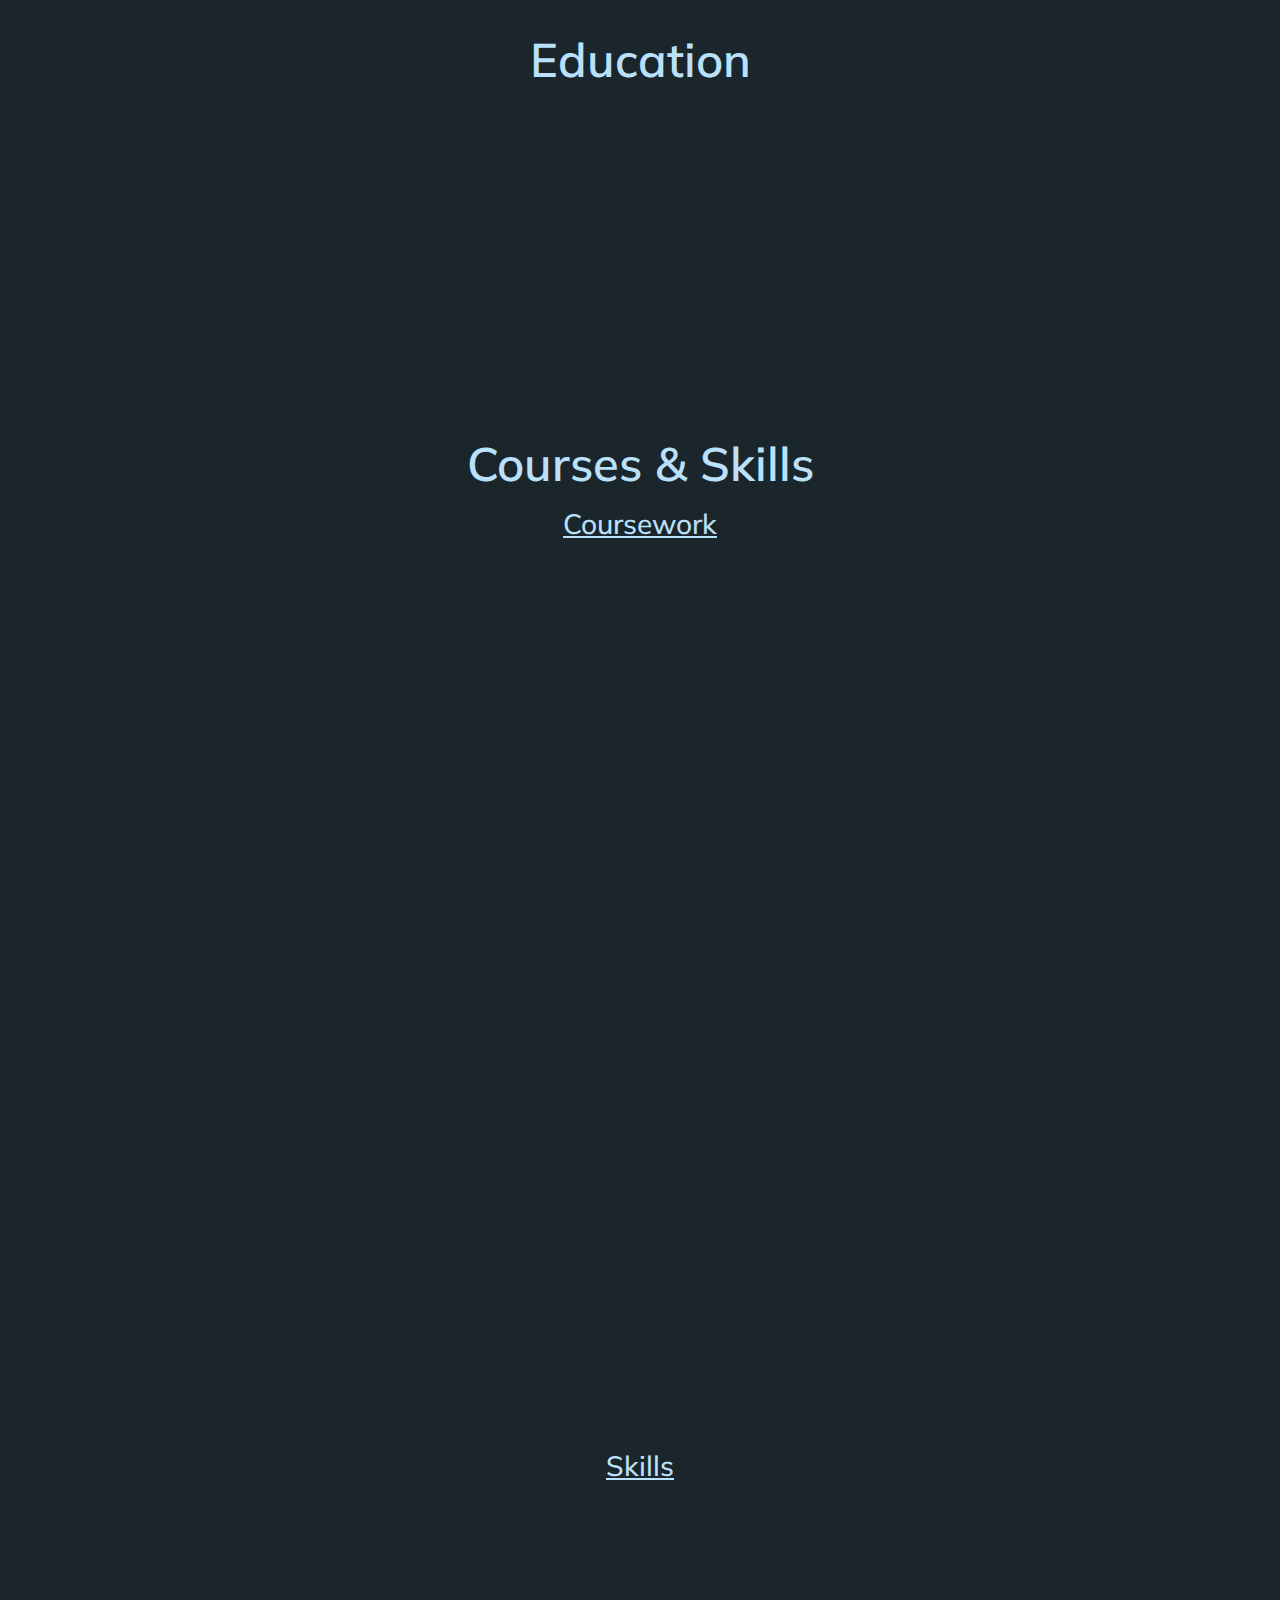
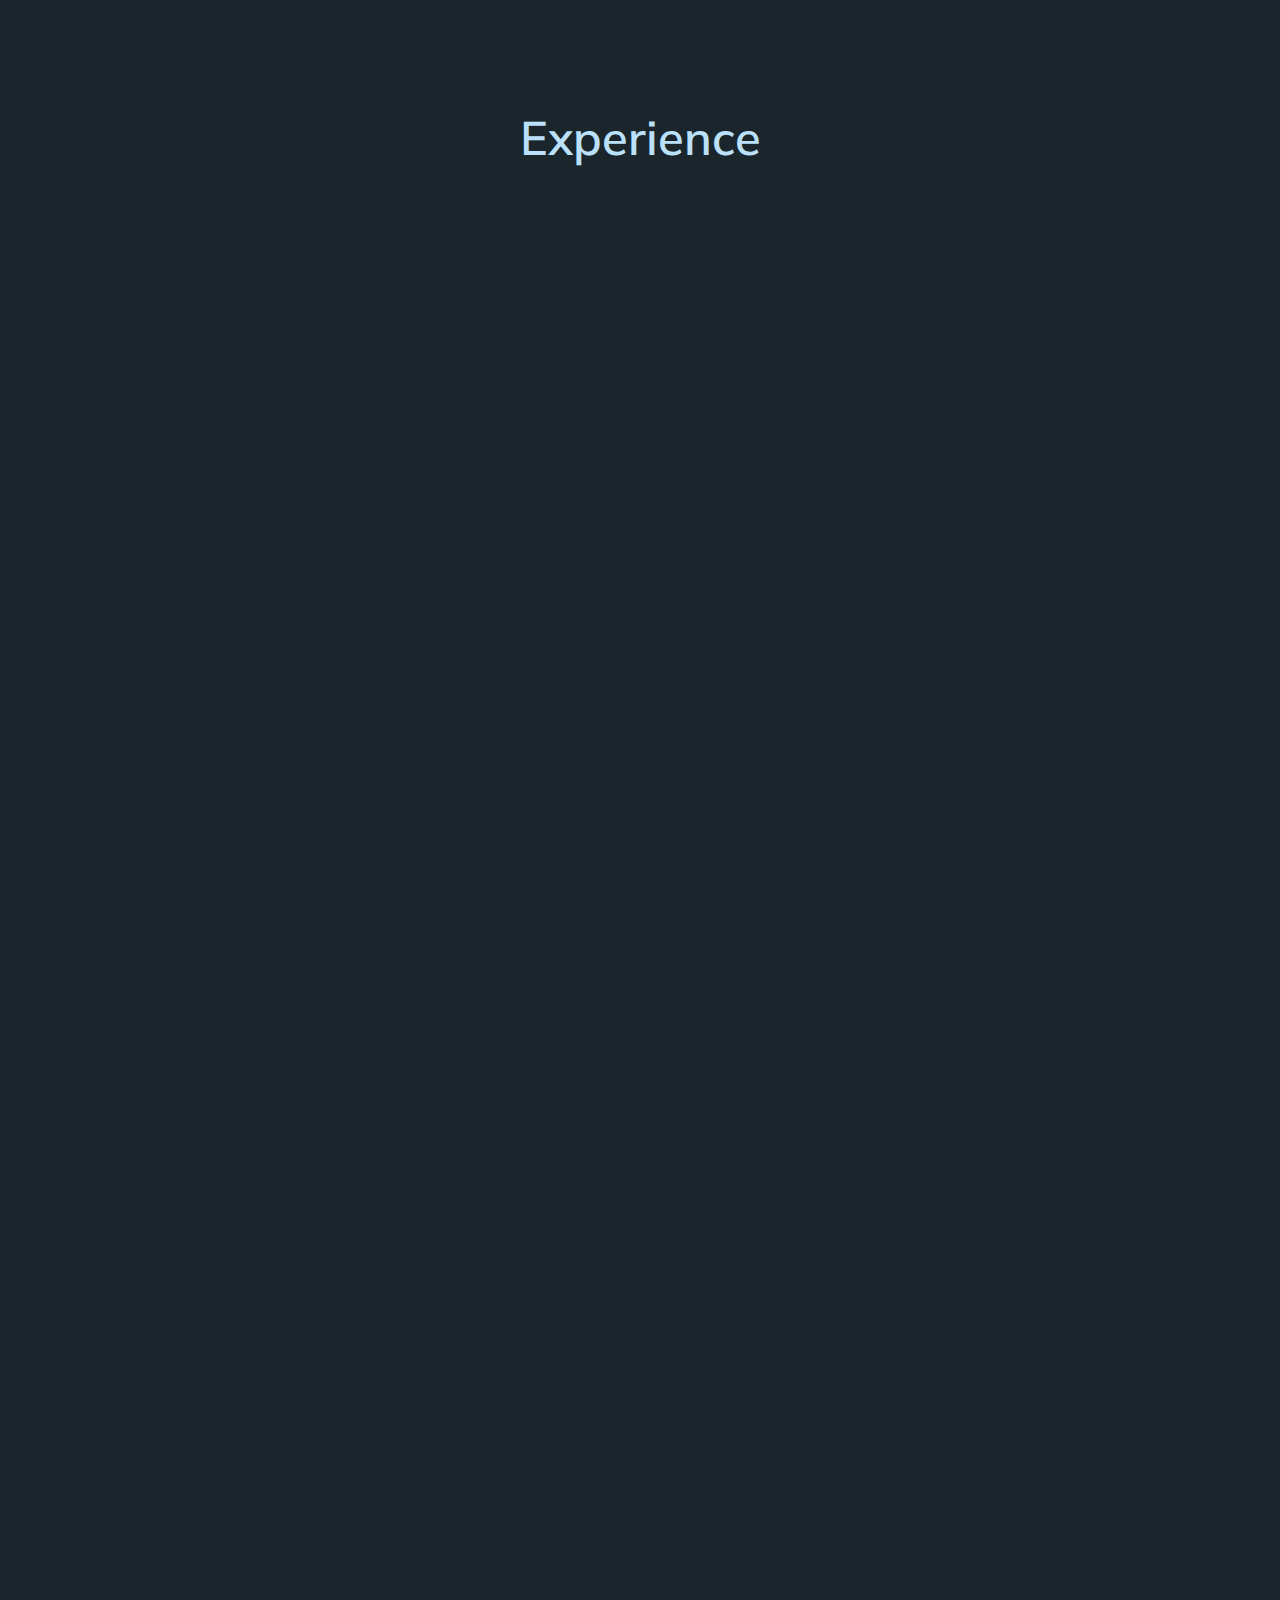
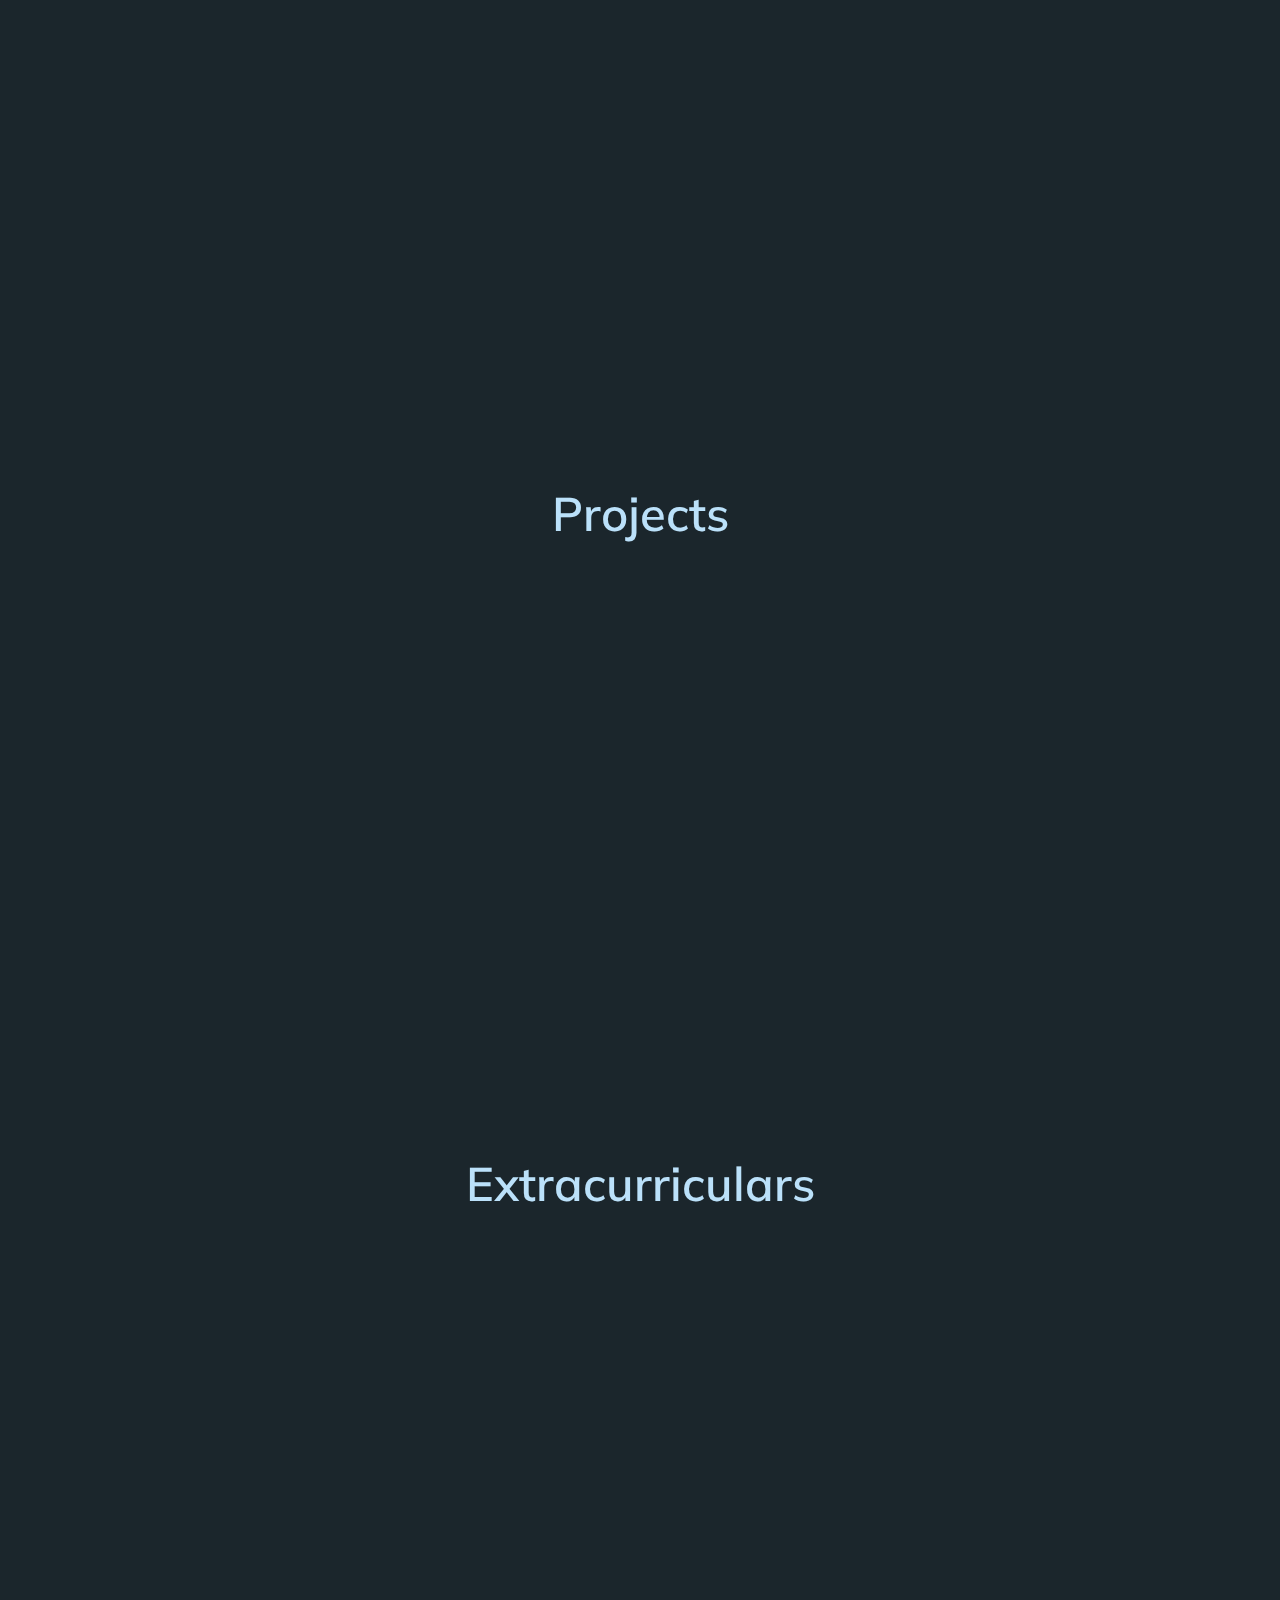
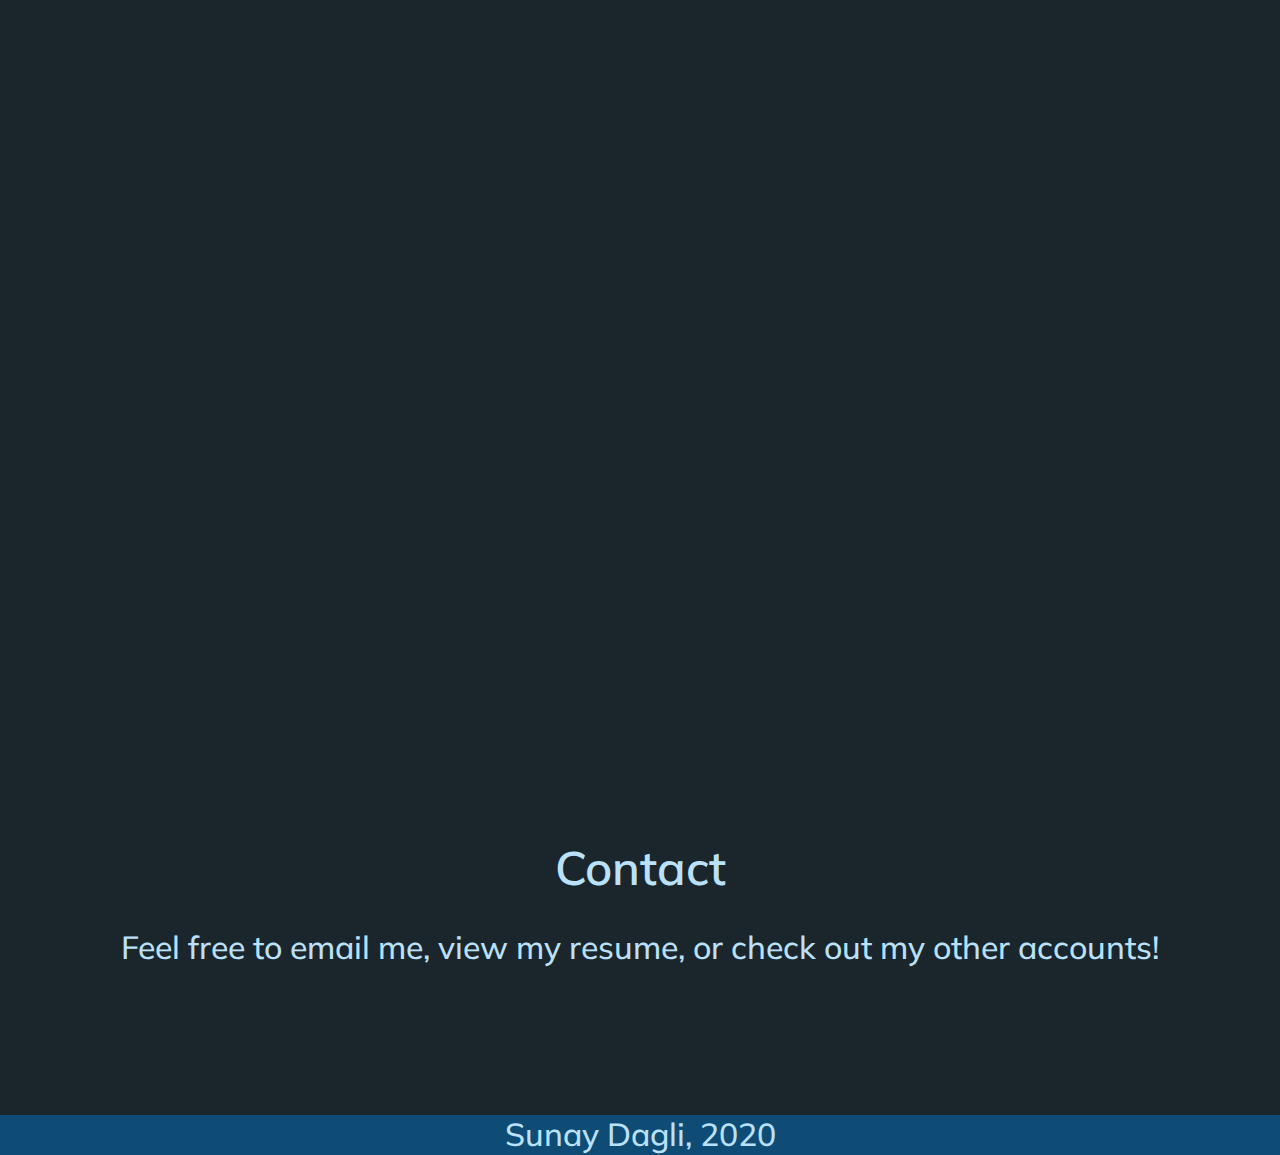
==== commit 6728893a: "update" ====
--- a/index.html
+++ b/index.html
@@ -67,13 +67,13 @@
                 <h1>About Me</h1>
                 <div class = "description">
                     <div data-aos='fade-right'><img id = "me" type = "image/svg-xml" src="images/pfp.jpeg"></div>
-                    <div data-aos= 'fade-left' ><p class="info">My name is Sunay Dagli and I am a junior at the University of California, Berkeley.<br><br>I am 
+                    <div data-aos= 'fade-left' ><p class="info">My name is Sunay Dagli and I am a senior at the University of California, Berkeley.<br><br>I am 
                         pursuing a dual-degree in Electrical Engineering & Computer Science (EECS) and Energy Engineering through
                         the College of Engineering. I am passionate about the intersection between software development and impact-driven 
                         fields such as sustainability. To further understand how I can utilize technology, specifically software and computer engineering, 
                         to reduce major energy crises facing our world today, I am pursing the dual major.<br><br>Outside of academics, my hobbies include
-                        playing and watching basketball (Lakers 2022 Champs, of course), hiking, learning new things on Youtube, binging Netflix shows, and playing video games.<br><br>I am always looking for exciting, new 
-                        opportunities, so feel free to contact me at <a href = "mailto: sunaydagli@berkeley.edu">sunaydagli@berkeley.edu</a> or take a look at my <a href='Sunay-Dagli-Resume.pdf' target='_blank'>resume</a>.
+                        playing and watching basketball (Lakers 2023 Champs, of course), hiking, learning new things on Youtube, binging Netflix shows, and playing video games.<br><br>I am always looking for exciting, new 
+                        opportunities, so feel free to contact me at <a href = "mailto: sunaydagli@berkeley.edu">sunaydagli@berkeley.edu</a> or take a look at my <a href='SunayDagliResume.pdf' target='_blank'>resume</a>.
                     </p></div>
                 </div>
             </section>
@@ -100,7 +100,23 @@
                 <h1>Courses & Skills</h1>
                 <h3>Coursework</h3>
                 <ul class = 'course_list'>
-                <a href=https://www2.eecs.berkeley.edu/Courses/CS170/"  target = '_blank'>
+                <a href="https://people.eecs.berkeley.edu/~jrs/189/"  target = '_blank'>
+                        <li data-aos="zoom-out" class = 'tile'>
+                            <div class='tile-body'>
+                                <h4>Introduction to Machine Learning</h4>
+                                <h5>CS 189</h5>     
+                            </div>
+                        </li>
+                </a>
+                <a href="https://cs186berkeley.net/"  target = '_blank'>
+                    <li data-aos="zoom-out" class = 'tile'>
+                        <div class='tile-body'>
+                            <h4>Introduction to Database Systems</h4>
+                            <h5>CS 186</h5>     
+                        </div>
+                    </li>
+            </a>
+                <a href="https://www2.eecs.berkeley.edu/Courses/CS170/"  target = '_blank'>
                         <li data-aos="zoom-out" class = 'tile'>
                             <div class='tile-body'>
                                 <h4>Efficient Algorithms and Intractable Problems</h4>
@@ -108,15 +124,7 @@
                             </div>
                         </li>
                 </a>
-                <a href=https://cs162.org/"  target = '_blank'>
-                    <li data-aos="zoom-out" class = 'tile'>
-                        <div class='tile-body'>
-                            <h4>Operating Systems and Systems Programming</h4>
-                            <h5>CS 162</h5>     
-                        </div>
-                    </li>
-            </a>
-            <a href=https://inst.eecs.berkeley.edu/~cs188/fa21/"  target = '_blank'>
+            <a href="https://inst.eecs.berkeley.edu/~cs188/fa21/"  target = '_blank'>
                 <li data-aos="zoom-out" class = 'tile'>
                     <div class='tile-body'>
                         <h4>Introduction to Artificial Intelligence</h4>
@@ -124,6 +132,62 @@
                     </div>
                 </li>
         </a>
+        <a href="https://fa22.cs161.org/"  target = '_blank'>
+            <li data-aos="zoom-out" class = 'tile'>
+                <div class='tile-body'>
+                    <h4>Computer Security</h4>
+                    <h5>CS 161</h5>     
+                </div>
+            </li>
+    </a>
+    <a href="https://erg.berkeley.edu/academics/courses/"  target = '_blank'>
+        <li data-aos="zoom-out" class = 'tile'>
+            <div class='tile-body'>
+                <h4>Data, Environment and Society</h4>
+                <h5>ENERES 131</h5>     
+            </div>
+        </li>
+</a>
+        <a href="https://classes.berkeley.edu/content/2021-Spring-INDENG-165-001-LEC-001"  target = '_blank'>
+            <li data-aos="zoom-out" class = 'tile'>
+                <div class='tile-body'>
+                    <h4>Engineering Statistics, Quality Control, and Forecasting</h4>
+                    <h5>INDENG 165</h5>     
+                </div>
+            </li>
+    </a>
+    <a href="https://www2.eecs.berkeley.edu/Courses/EE137A/"  target = '_blank'>
+        <li data-aos="zoom-out" class = 'tile'>
+            <div class='tile-body'>
+                <h4>Introduction to Electric Power Systems</h4>  
+                <h5>EE 137</h5>      
+            </div>
+        </li>
+    </a>
+    <a href="https://ds100.org/"  target = '_blank'>
+        <li data-aos="zoom-out" class = 'tile'>
+            <div class='tile-body'>
+                <h4>Principles and Techniques of Data Science</h4>  
+                <h5>DATA 100</h5>      
+            </div>
+        </li>
+    </a>
+    <a href="https://www2.eecs.berkeley.edu/Courses/EE134/"  target = '_blank'>
+        <li data-aos="zoom-out" class = 'tile'>
+            <div class='tile-body'>
+                <h4>Fundamentals of Photovoltaic Devices</h4>  
+                <h5>EE 134</h5>      
+            </div>
+        </li>
+    </a>
+    <a href="https://classes.berkeley.edu/content/2020-spring-espm-102d-001-lec-001"  target = '_blank'>
+        <li data-aos="zoom-out" class = 'tile'>
+            <div class='tile-body'>
+                <h4>Climate and Energy Policy</h4>  
+                <h5>ESPM 102D</h5>      
+            </div>
+        </li>
+    </a>
                 <a href="https://inst.eecs.berkeley.edu/~cs61a/fa19/" target = '_blank'>
                     <li data-aos="zoom-out" class = 'tile'>
                         <div class='tile-body'>
@@ -153,14 +217,6 @@
                         <div class='tile-body'>
                             <h4>Discrete Mathamatics and Probability Theory</h4>  
                             <h5>CS 70</h5>      
-                        </div>
-                    </li>
-                </a>
-                <a href="https://www2.eecs.berkeley.edu/Courses/EE137A/"  target = '_blank'>
-                    <li data-aos="zoom-out" class = 'tile'>
-                        <div class='tile-body'>
-                            <h4>Introduction to Electric Power Systems</h4>  
-                            <h5>EE 137</h5>      
                         </div>
                     </li>
                 </a>
@@ -273,6 +329,39 @@
             <section class = "big-topic" id = "experience">
                 <h1>Experience</h1>
                 <ul class = boxes>
+                    <li data-aos="fade-right" class = box>
+                        <div class = "exp-logo">
+                            <a href="https://www.google.com/" target = '_blank'>
+                            <img src="images/googlelogo.webp">
+                        </a>
+                        </div>
+                        <div class = "exp-text">
+                            <span class = "bolded"><Strong>Software Engineering Intern</Strong></span> <br>
+                            <span class = "exp-name"><Strong>Google</Strong>
+                            <br> MAY 2022 - AUG 2022</span>
+                            <p>
+                                &bull; Designed and implemented solutions to improve coverage and location for ride-share pickup points at airports for Google Geo customers<br>
+                                &bull; Contributed to Java based API, edited ranking algorithm for points, and worked with servers and RPCs<br>
+                                &bull; Complete development process including design docs, design reviews, and launching<br>
+                            </p>
+                        </div>
+                    </li>
+                    <li data-aos="fade-left" class = box>
+                        <div class = "exp-logo">
+                            <a href="https://rael.berkeley.edu/" target = '_blank'>
+                            <img src="images/rael.png">
+                        </a>
+                        </div>
+                        <div class = "exp-text">
+                            <span class = "bolded"><Strong>Undergraduate Research Assistant</Strong></span> <br>
+                            <span class = "exp-name"><Strong>Renewable and Appropriate Energy Laboratory</Strong>
+                            <br> JAN 2022 - PRESENT</span>
+                            <p>
+                                &bull; Developing Python implementations on a linear programming model, SWITCH, to introduce marine and tidal energy capacity for the electricity sector<br>
+                                &bull; Co-author of abstracts and documents for creating interactive data inventory of blue economy industries in the United States<br>
+                            </p>
+                        </div>
+                    </li>
                     <li data-aos="fade-right" class = box>
                         <div class = "exp-logo">
                             <a href="http://hybrid.eecs.berkeley.edu/" target = '_blank'>
@@ -497,7 +586,7 @@
                     </div>
                     </li>
                     <li>
-                        <a href='documents/Sunay Dagli Resume.pdf' title="Resume" target='_blank'>
+                        <a href='SunayDagliResume.pdf' title="Resume" target='_blank'>
                         <img data-aos="flip-left" type='image/png' id='mail' data-tooltip="Resume"src='images/resumeicon.png'>
                         </a>
                     </li>
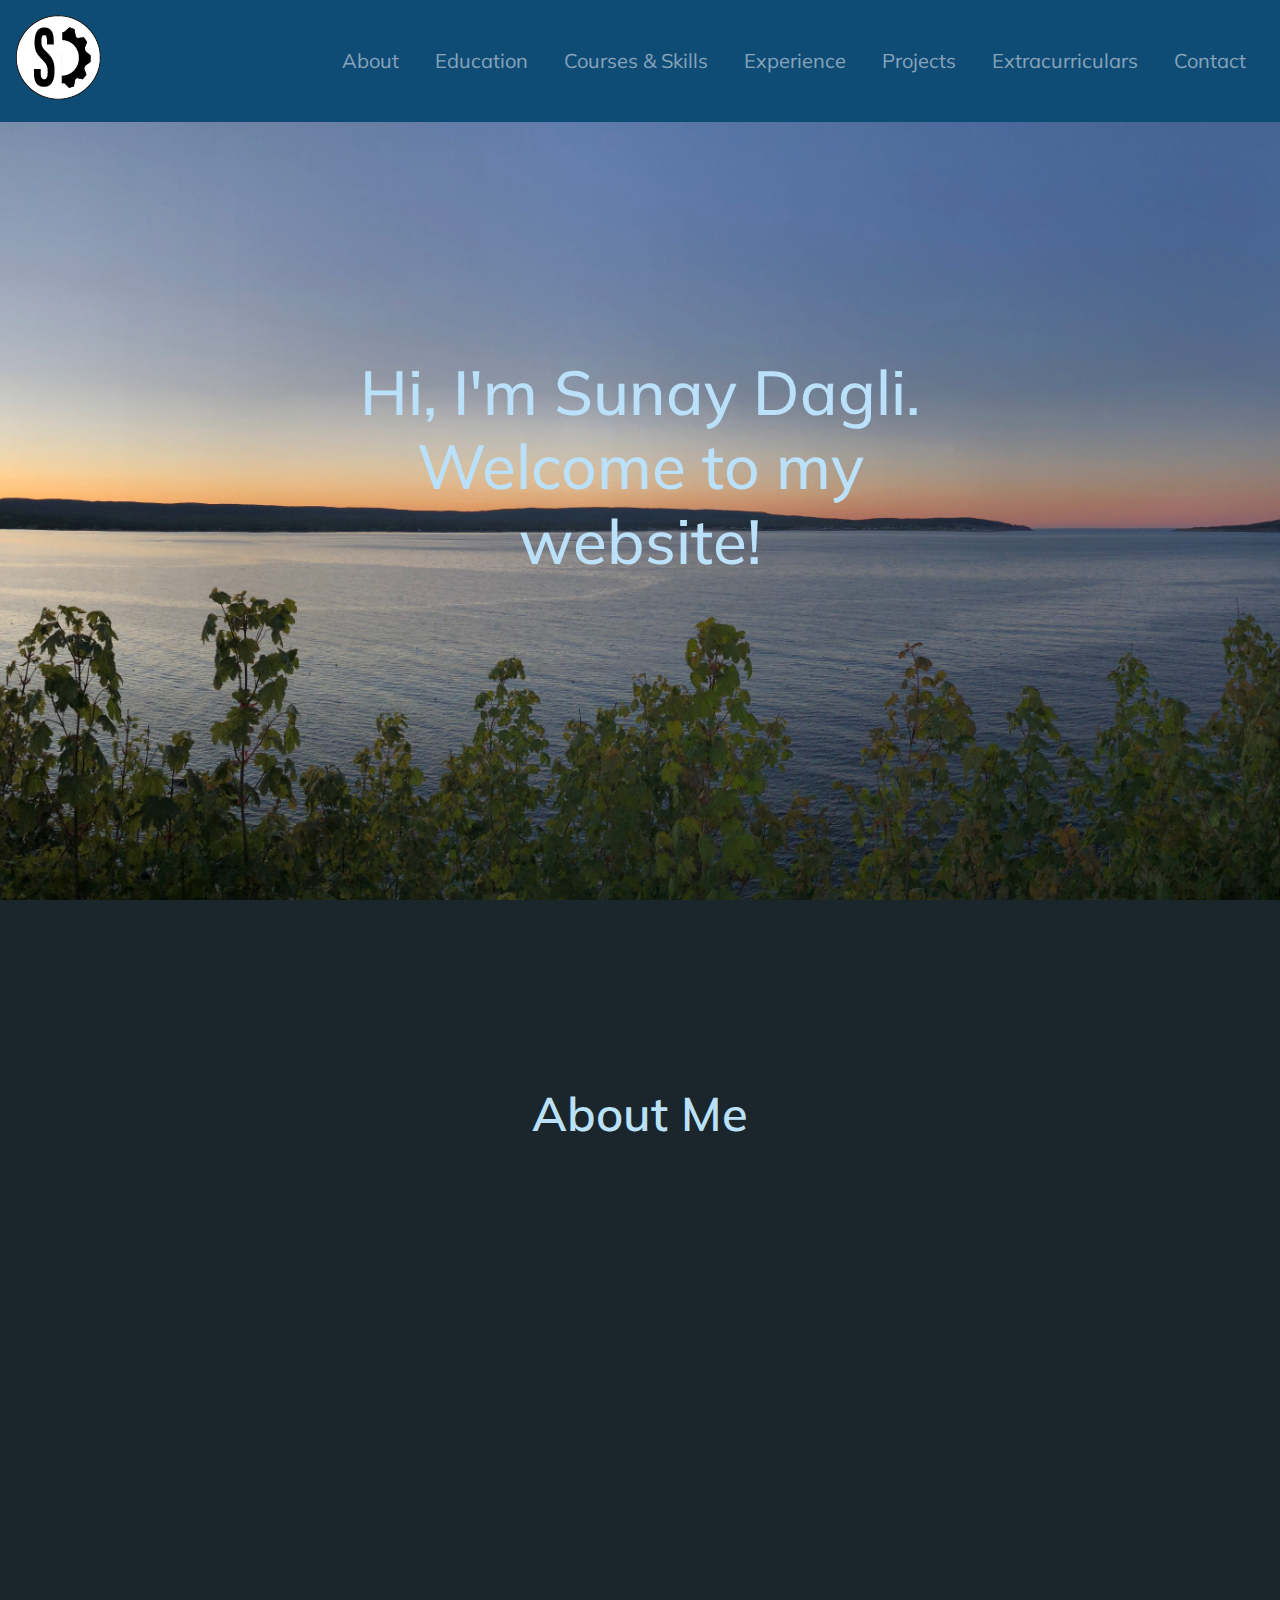
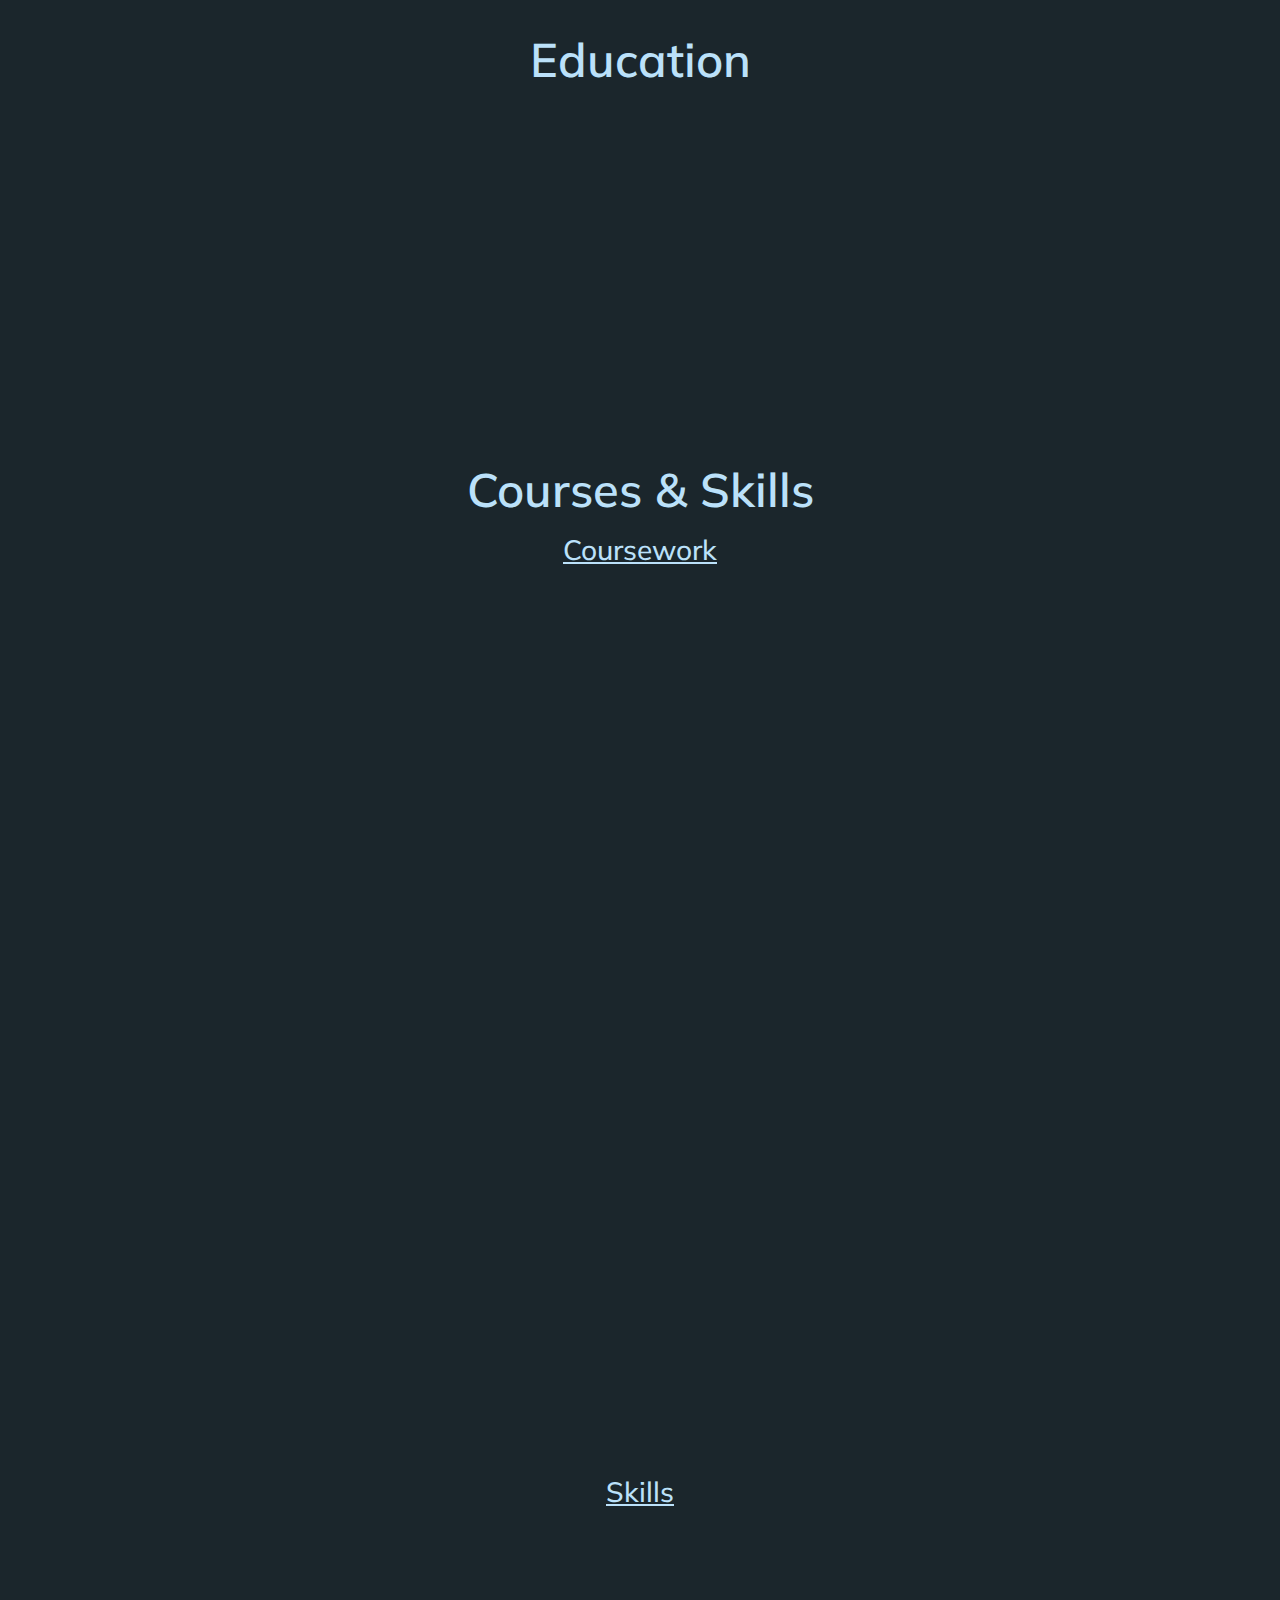
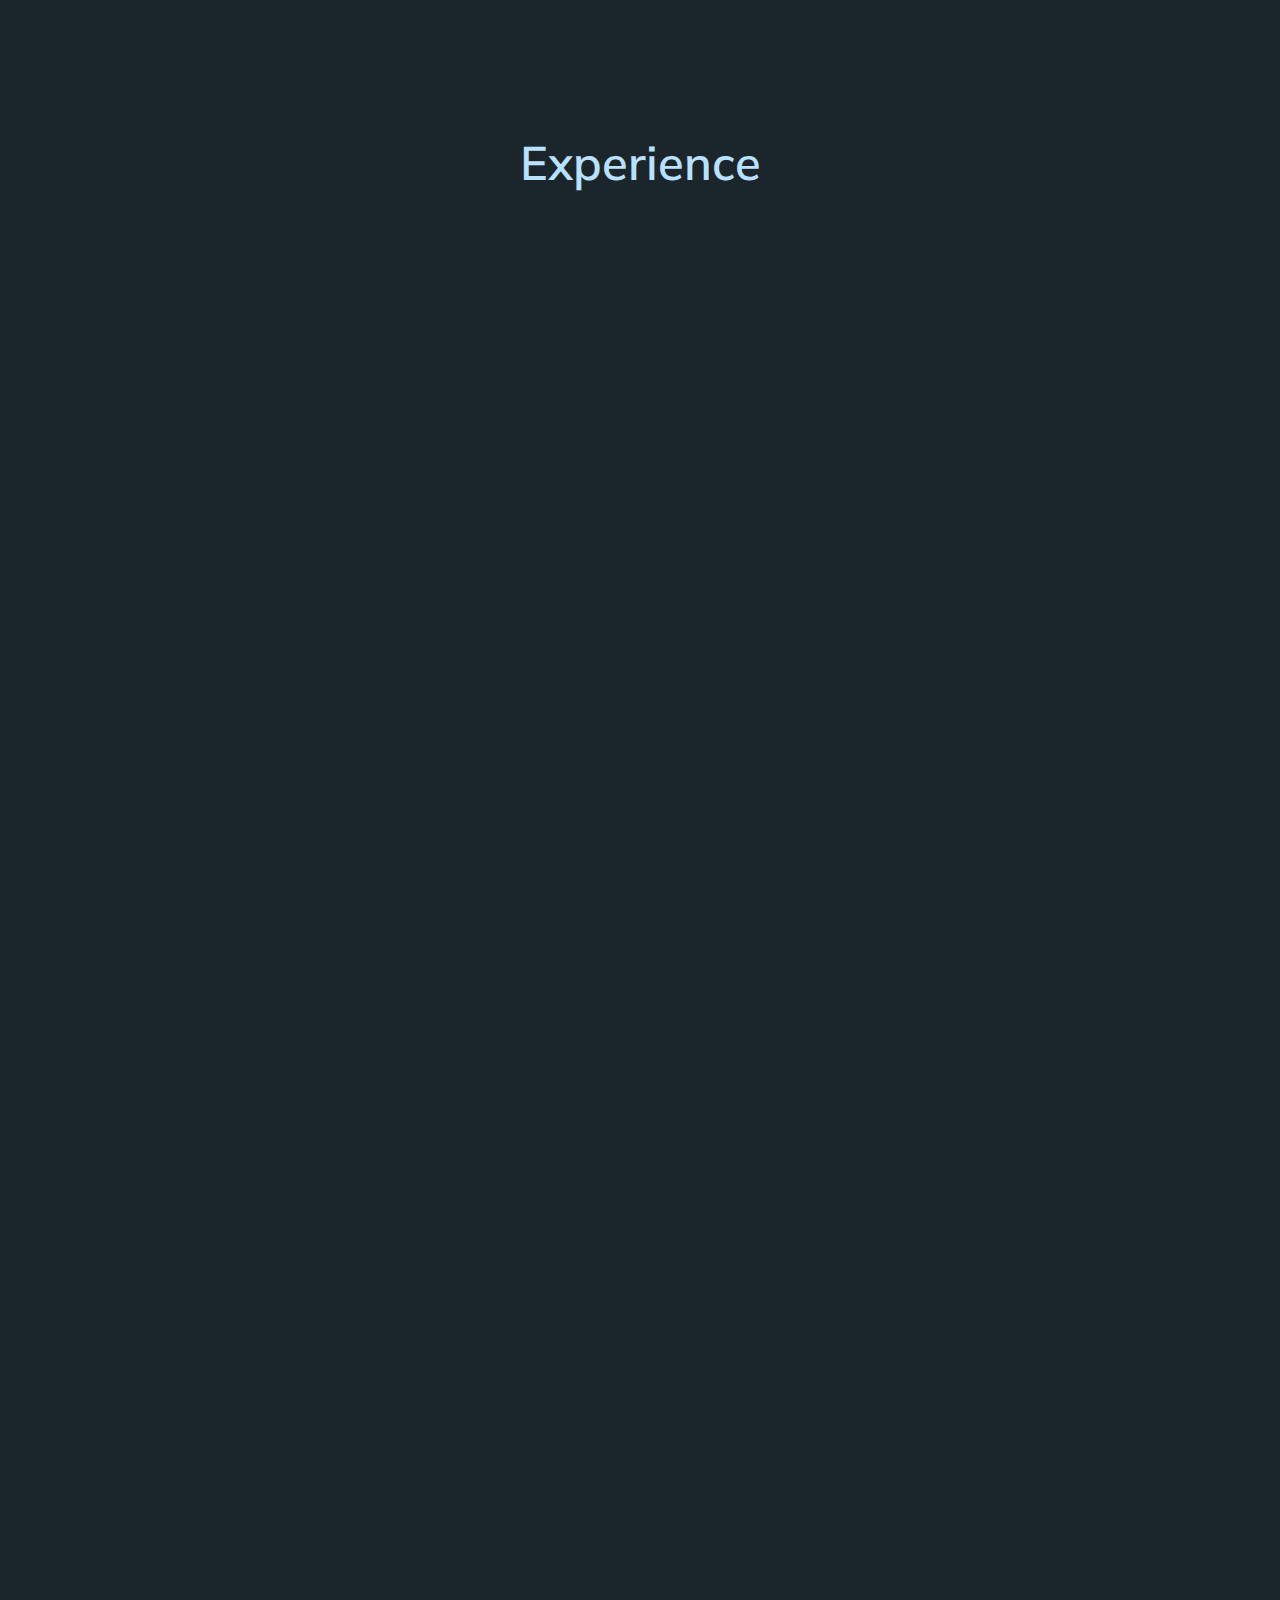
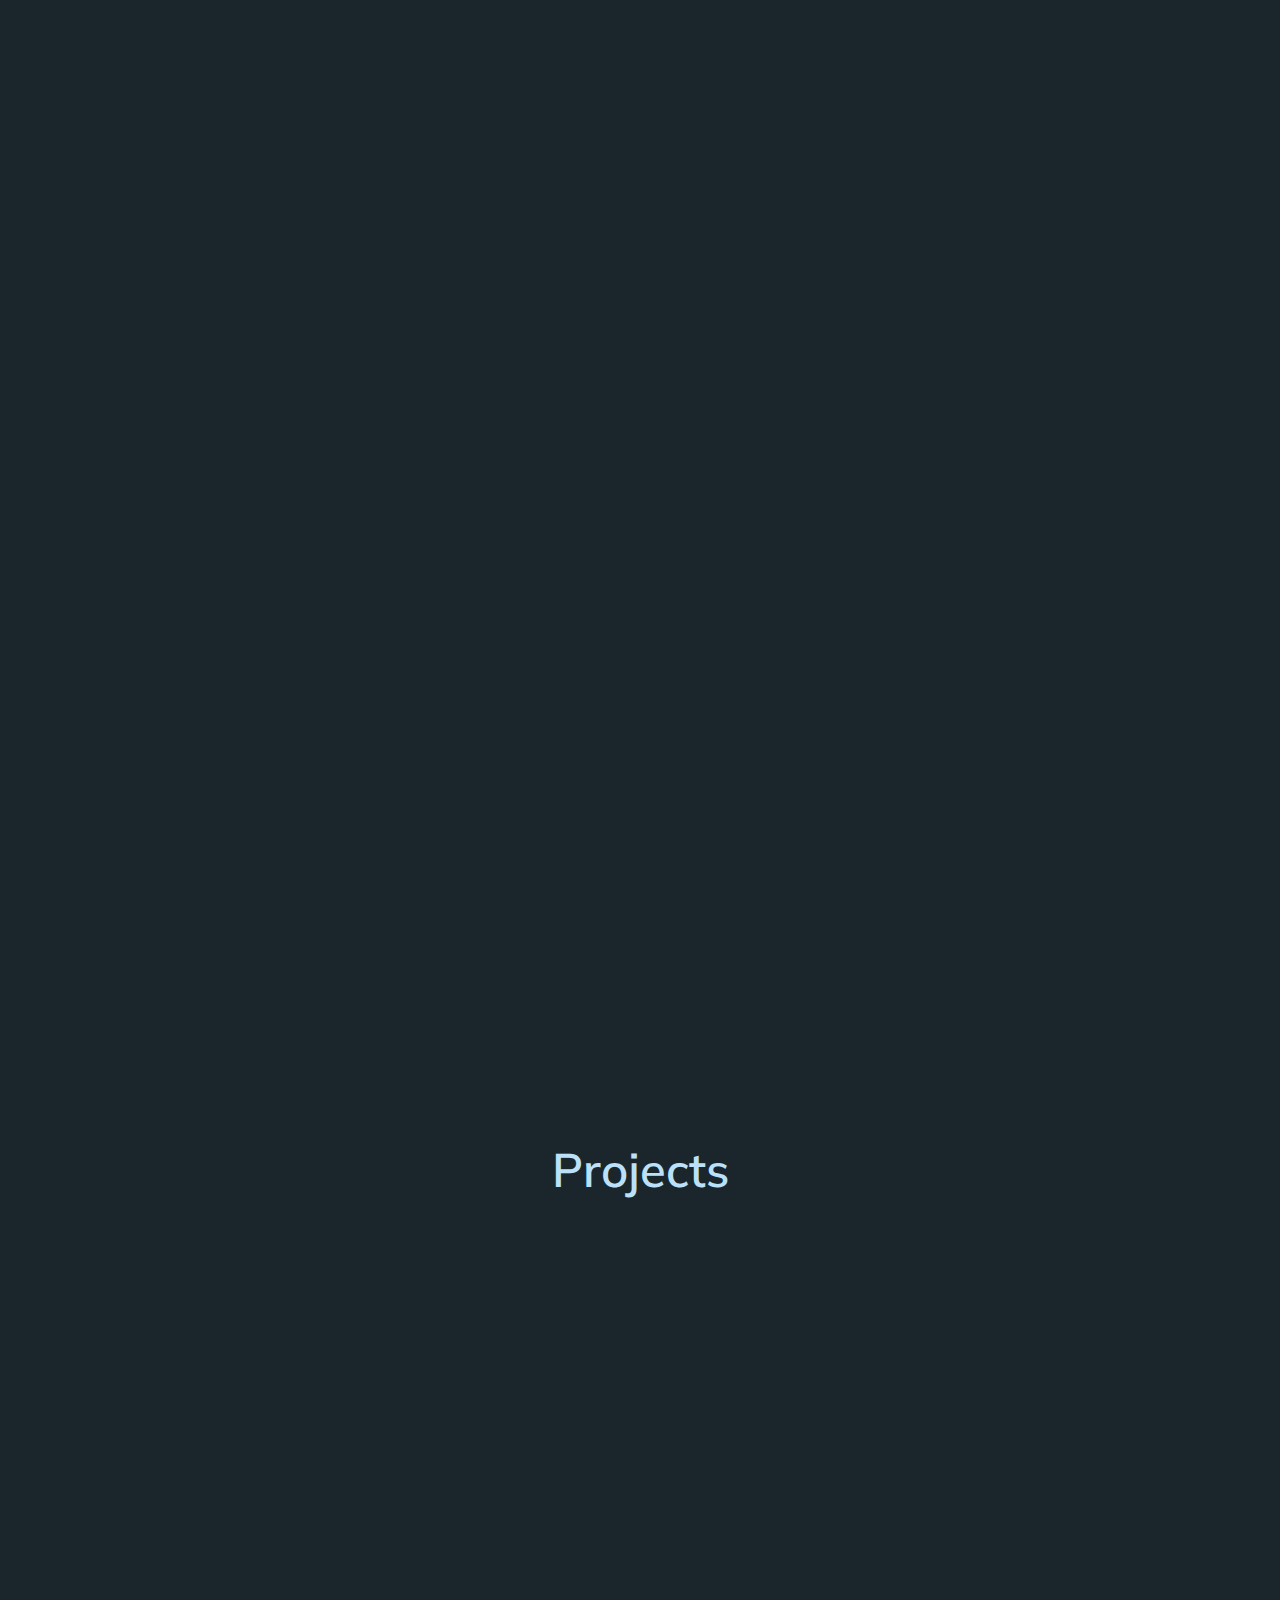
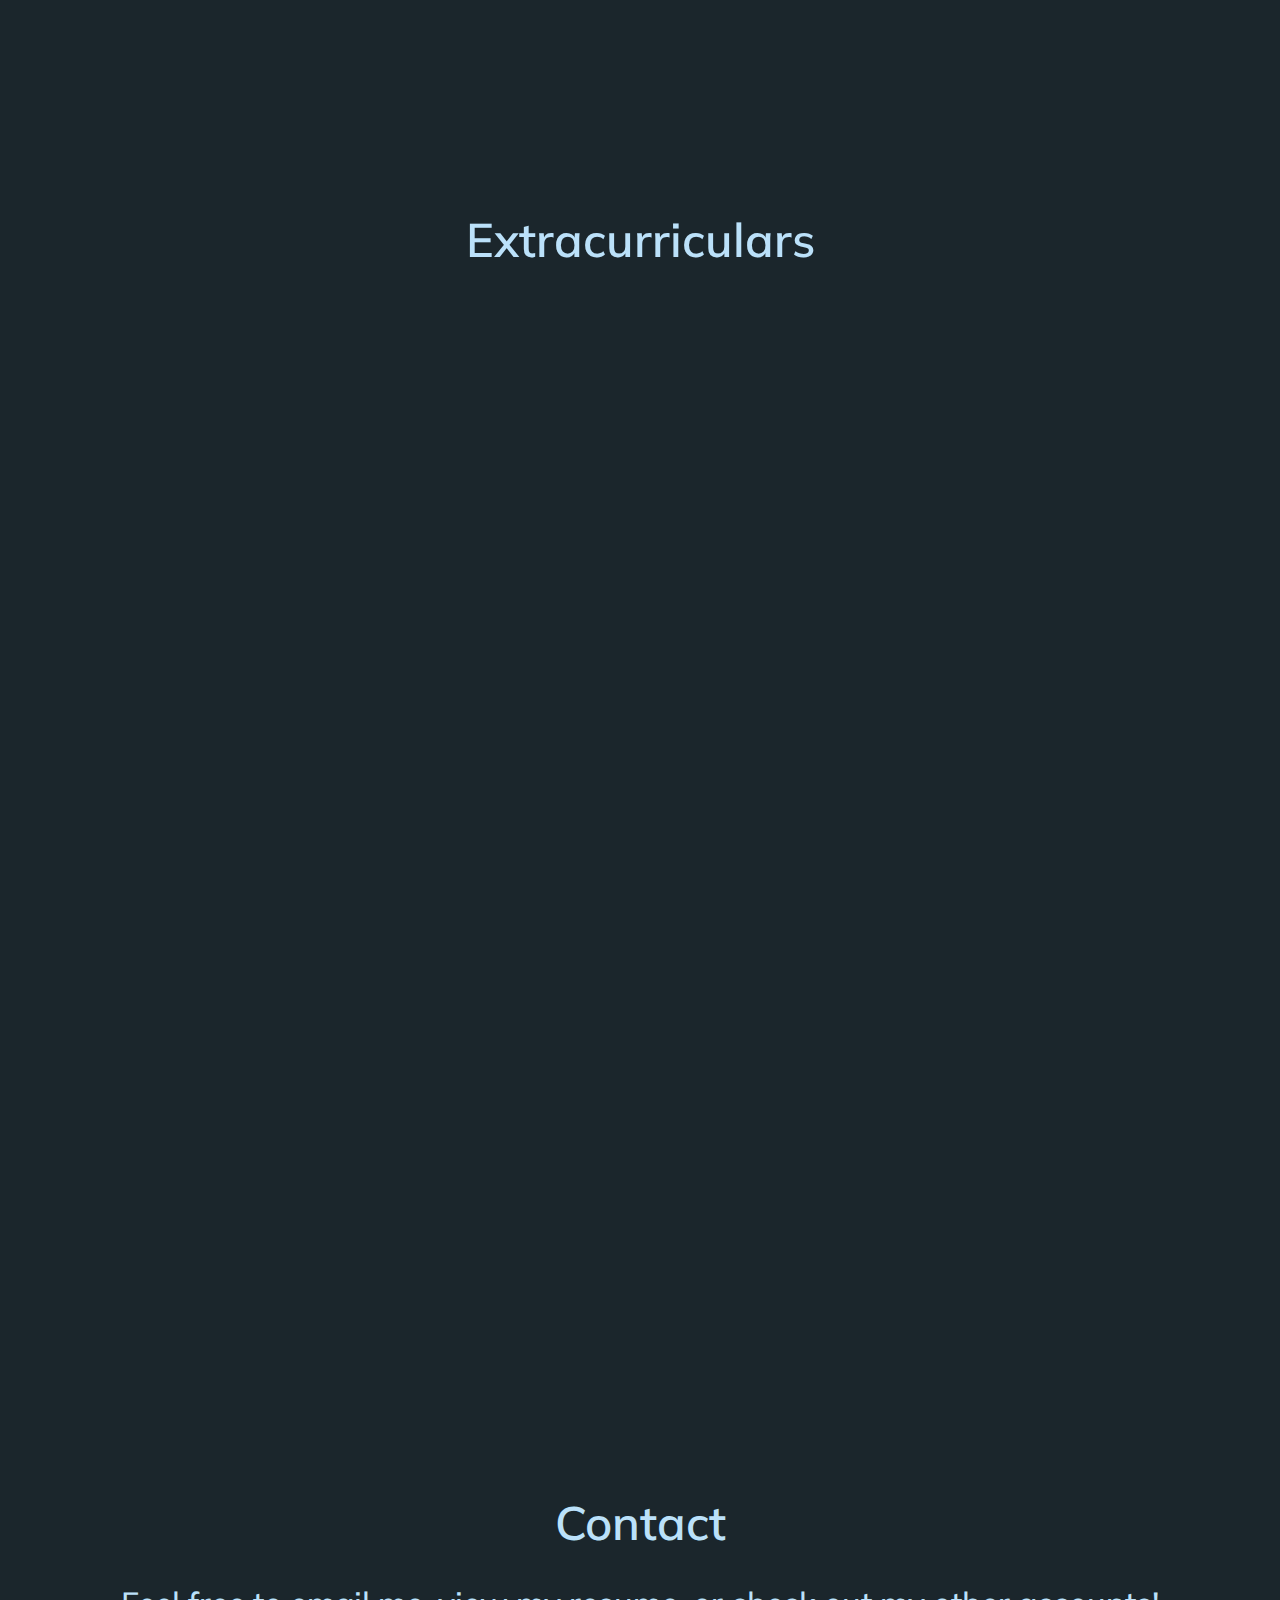
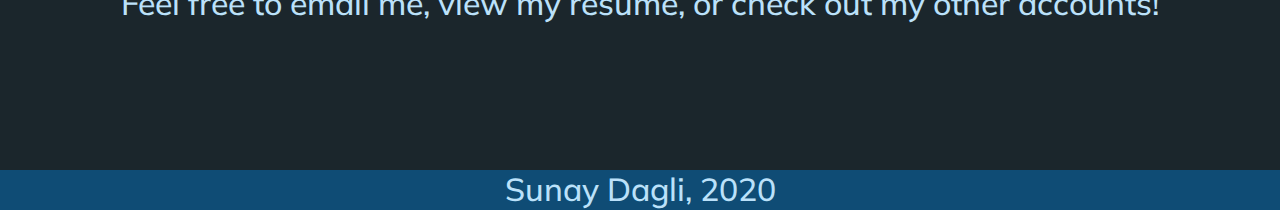
==== commit d856cbb7: "update after graduating" ====
--- a/index.html
+++ b/index.html
@@ -67,12 +67,11 @@
                 <h1>About Me</h1>
                 <div class = "description">
                     <div data-aos='fade-right'><img id = "me" type = "image/svg-xml" src="images/pfp.jpeg"></div>
-                    <div data-aos= 'fade-left' ><p class="info">My name is Sunay Dagli and I am a senior at the University of California, Berkeley.<br><br>I am 
-                        pursuing a dual-degree in Electrical Engineering & Computer Science (EECS) and Energy Engineering through
+                    <div data-aos= 'fade-left' ><p class="info">My name is Sunay Dagli and I am a 5th year master's student at the University of California, Berkeley.<br><br>I am 
+                        pursuing a Masters of Science degree in Electrical Engineering & Computer Science (EECS) through
                         the College of Engineering. I am passionate about the intersection between software development and impact-driven 
-                        fields such as sustainability. To further understand how I can utilize technology, specifically software and computer engineering, 
-                        to reduce major energy crises facing our world today, I am pursing the dual major.<br><br>Outside of academics, my hobbies include
-                        playing and watching basketball (Lakers 2023 Champs, of course), hiking, learning new things on Youtube, binging Netflix shows, and playing video games.<br><br>I am always looking for exciting, new 
+                        fields such as sustainability, and my academic intersests include optimization modeling, data structures, sustainable technologies, and software development.. <br><br>Outside of academics, my hobbies include
+                        playing and watching basketball (Lakers 2024 Champs, of course), hiking, reading, learning new things on Youtube, binging Netflix shows, and playing PC games.<br><br>I am always looking for exciting, new 
                         opportunities, so feel free to contact me at <a href = "mailto: sunaydagli@berkeley.edu">sunaydagli@berkeley.edu</a> or take a look at my <a href='SunayDagliResume.pdf' target='_blank'>resume</a>.
                     </p></div>
                 </div>
@@ -82,17 +81,23 @@
                 <ul class = "college_degrees">
                     <li data-aos= 'fade-right' >
 
+                        <a href= "https://eecs.berkeley.edu/academics/graduate/industry-programs/5yrms" target = "_blank">
+                            <img id="berk_eng" type="image/jpeg" src="images/berkenglogo.jpg">
+                        </a>
+                            <p>2023-2024<br>Electrical Engineering & Computer Science M.S.<br> University of California, Berkeley, College of Engineering</p>
+                    </li>
+                    <li data-aos= 'fade-left' >
+
                         <a href= "http://guide.berkeley.edu/undergraduate/degree-programs/energy-engineering/" target = "_blank">
                             <img id="berk_eng" type="image/jpeg" src="images/berkenglogo.jpg">
                         </a>
-                            <p>2019-2023 (expected)<br>Energy Engineering B.S. <br>University of California, Berkeley, College of Engineering</p>
-
-                    </li>
-                    <li data-aos= 'fade-left' >
+                            <p>2019-2023<br>Electrical Engineering & Computer Science B.S.<br> University of California, Berkeley, College of Engineering</p>
+                    </li>
+                    <li data-aos= 'fade-right' >
                         <a href="http://guide.berkeley.edu/undergraduate/degree-programs/electrical-engineering-computer-sciences/" target="_blank">
                             <img id="berk_eng" type="image/jpeg" src="images/berkenglogo.jpg">
                         </a>
-                            <p>2019-2023 (expected)<br>Electrical Engineering & Computer Science B.S. <br> University of California, Berkeley, College of Engineering</p>
+                            <p>2019-2023<br>Energy Engineering B.S.<br>University of California, Berkeley, College of Engineering</p>
                     </li>
                 </ul>
             </section>
@@ -329,6 +334,21 @@
             <section class = "big-topic" id = "experience">
                 <h1>Experience</h1>
                 <ul class = boxes>
+                    <li data-aos="fade-left" class = box>
+                        <div class = "exp-logo">
+                            <a href="https://www.google.com/" target = '_blank'>
+                            <img src="images/googlelogo.webp">
+                        </a>
+                        </div>
+                        <div class = "exp-text">
+                            <span class = "bolded"><Strong>Software Engineering M.S. Intern</Strong></span> <br>
+                            <span class = "exp-name"><Strong>Google</Strong>
+                            <br> MAY 2023 - PRESENT</span>
+                            <p>
+                                &bull; Currently working in the Cloud Apps team<br>
+                            </p>
+                        </div>
+                    </li>
                     <li data-aos="fade-right" class = box>
                         <div class = "exp-logo">
                             <a href="https://www.google.com/" target = '_blank'>
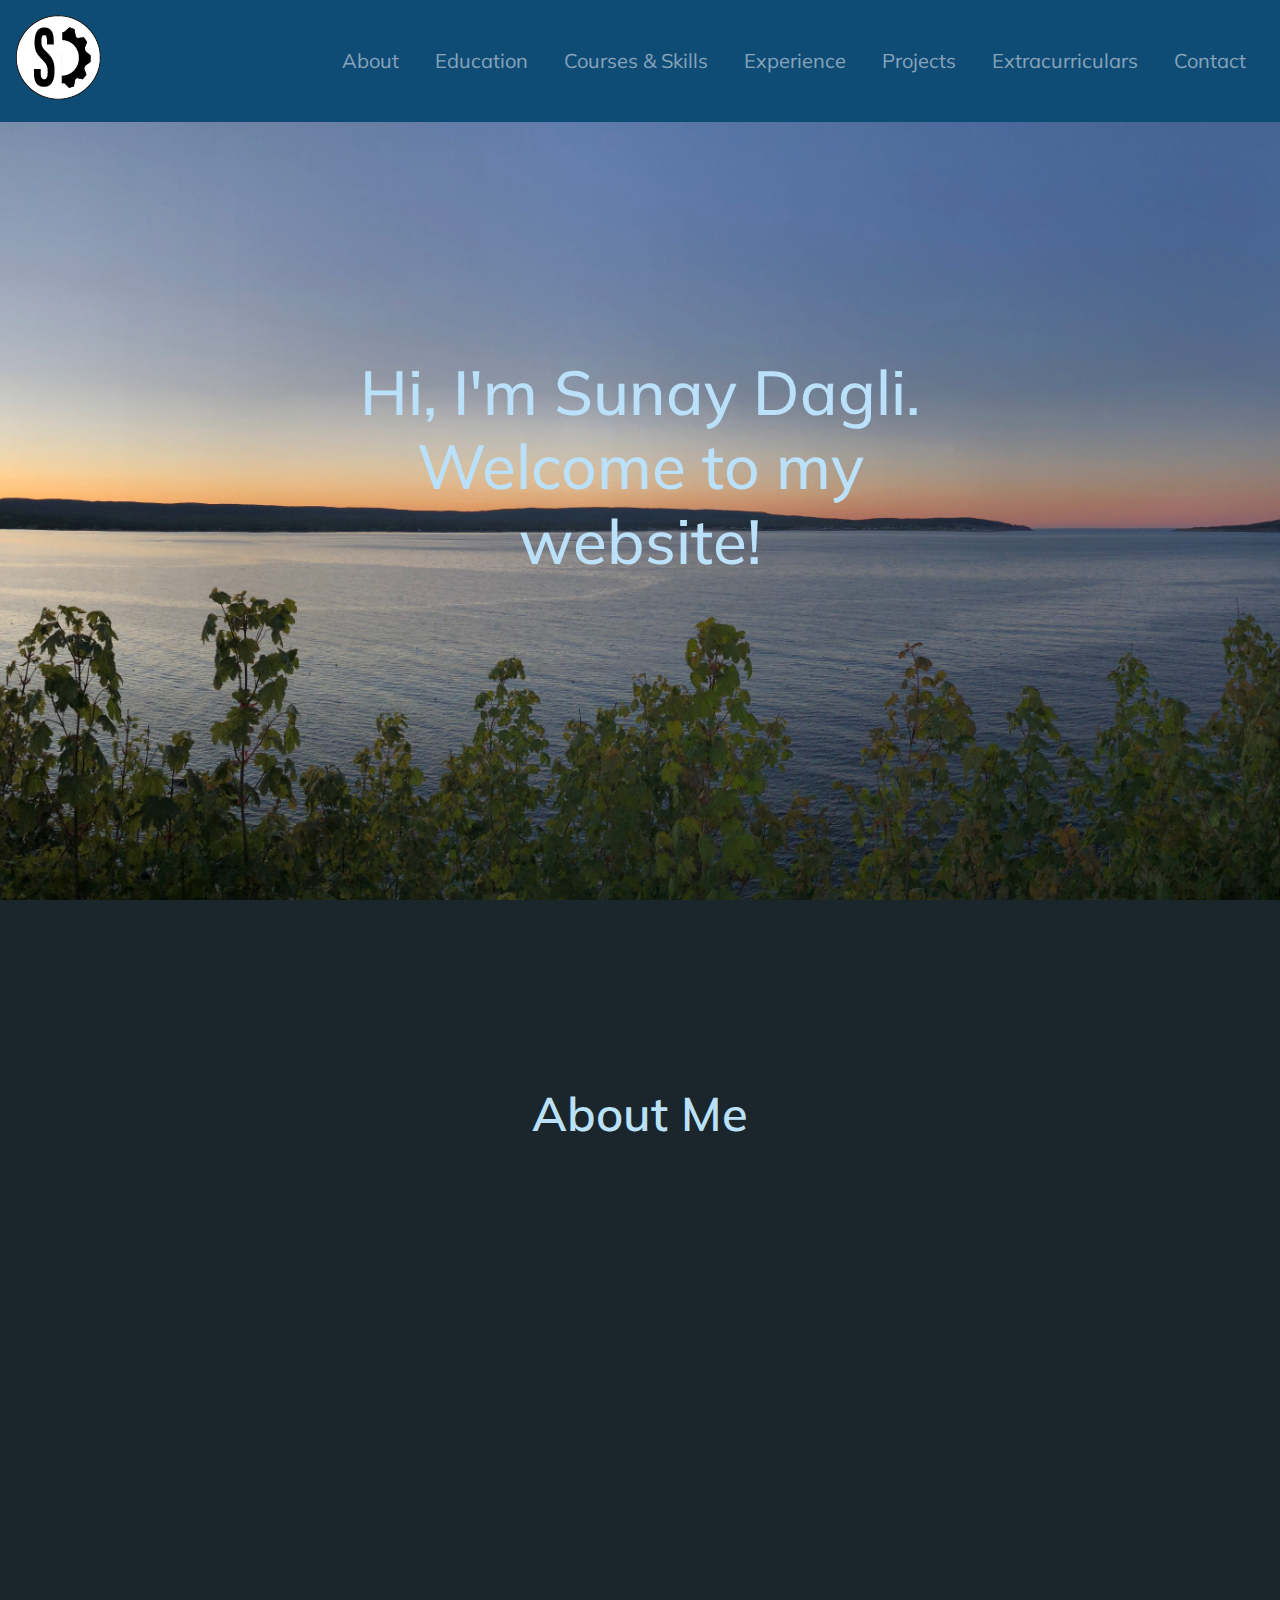
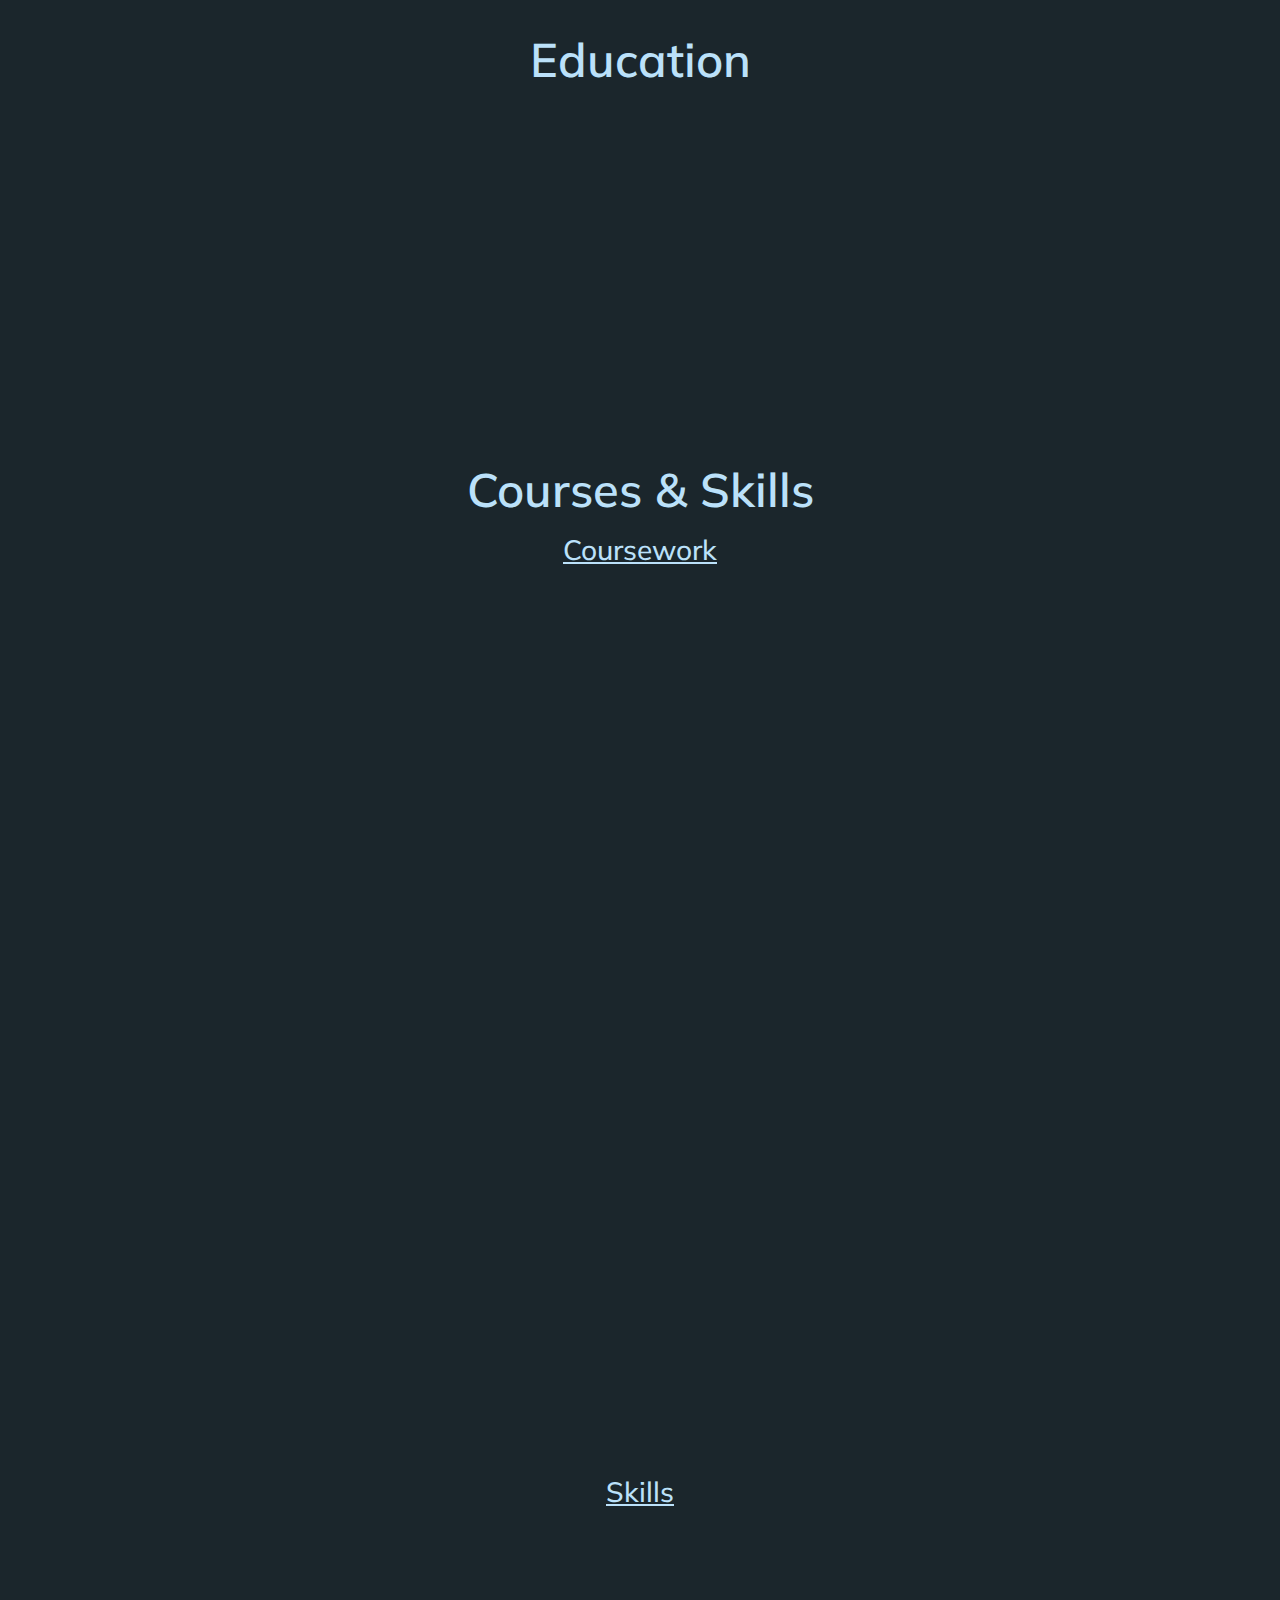
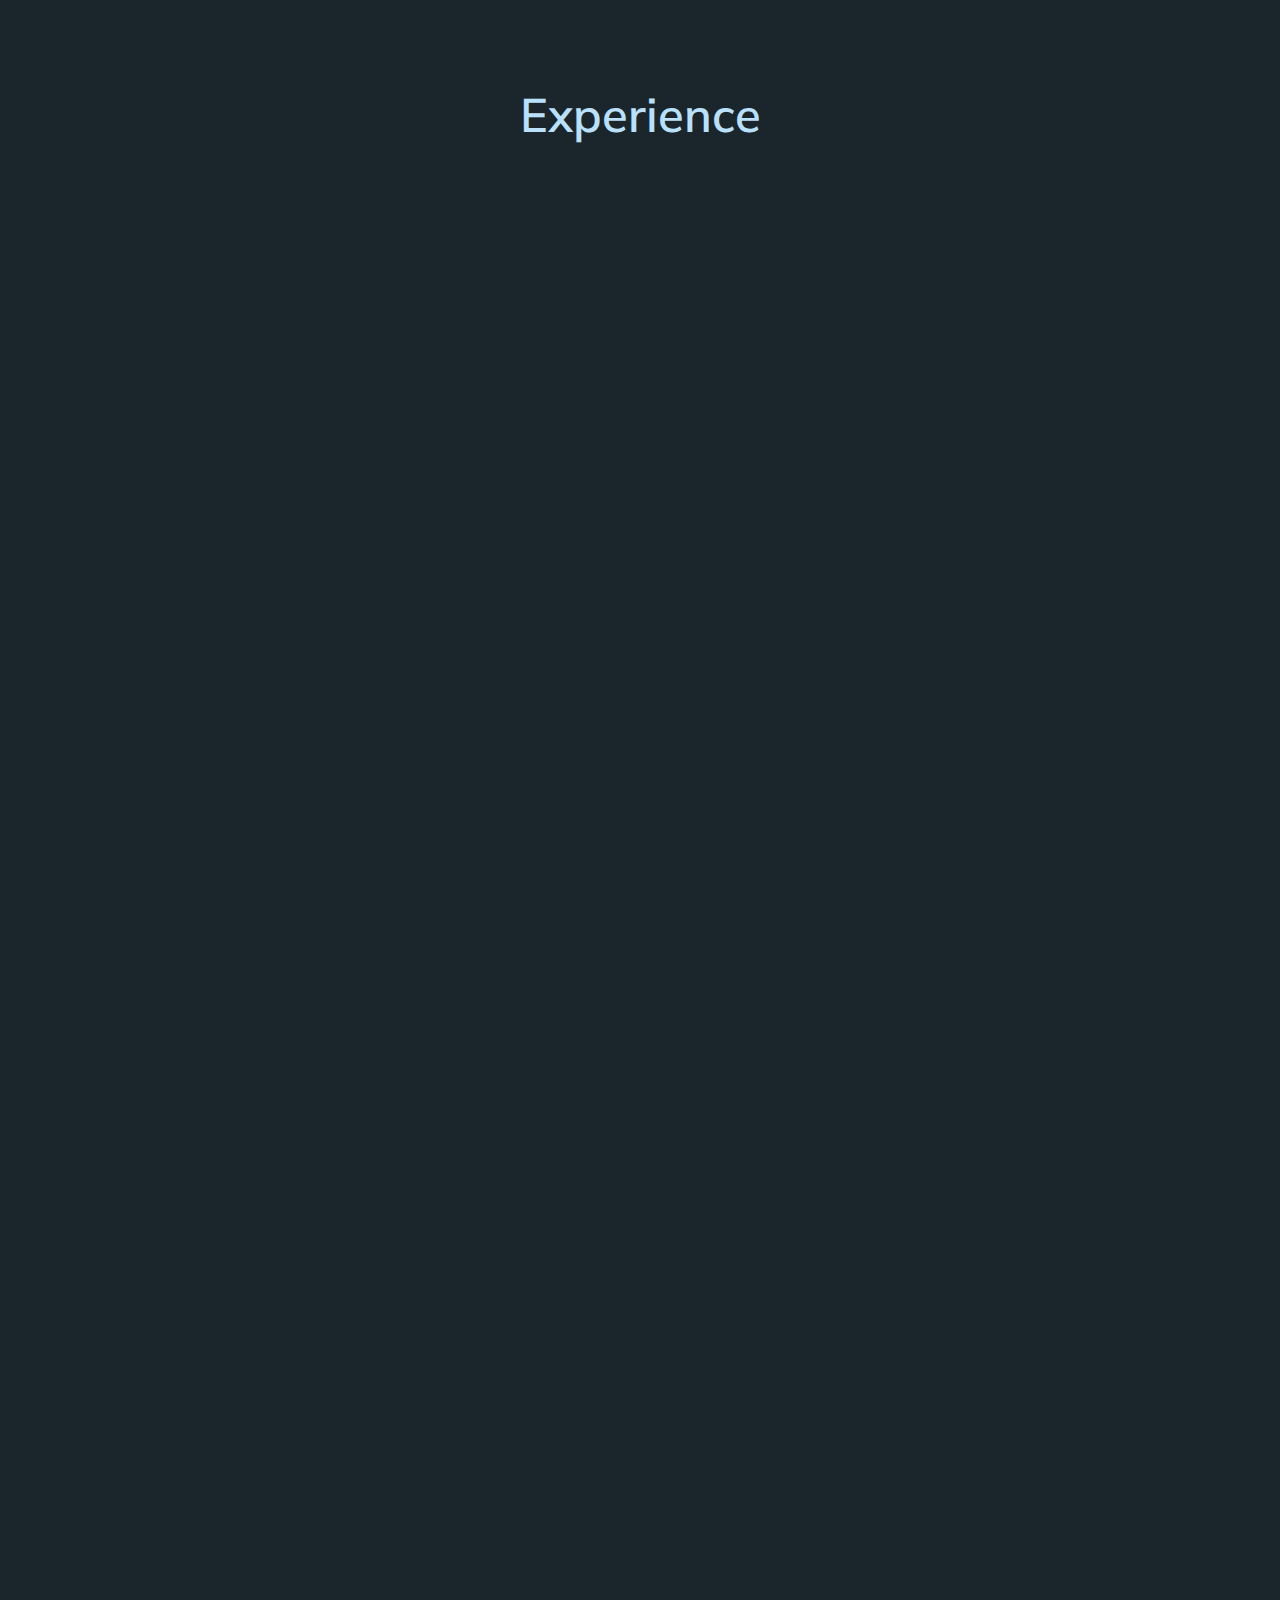
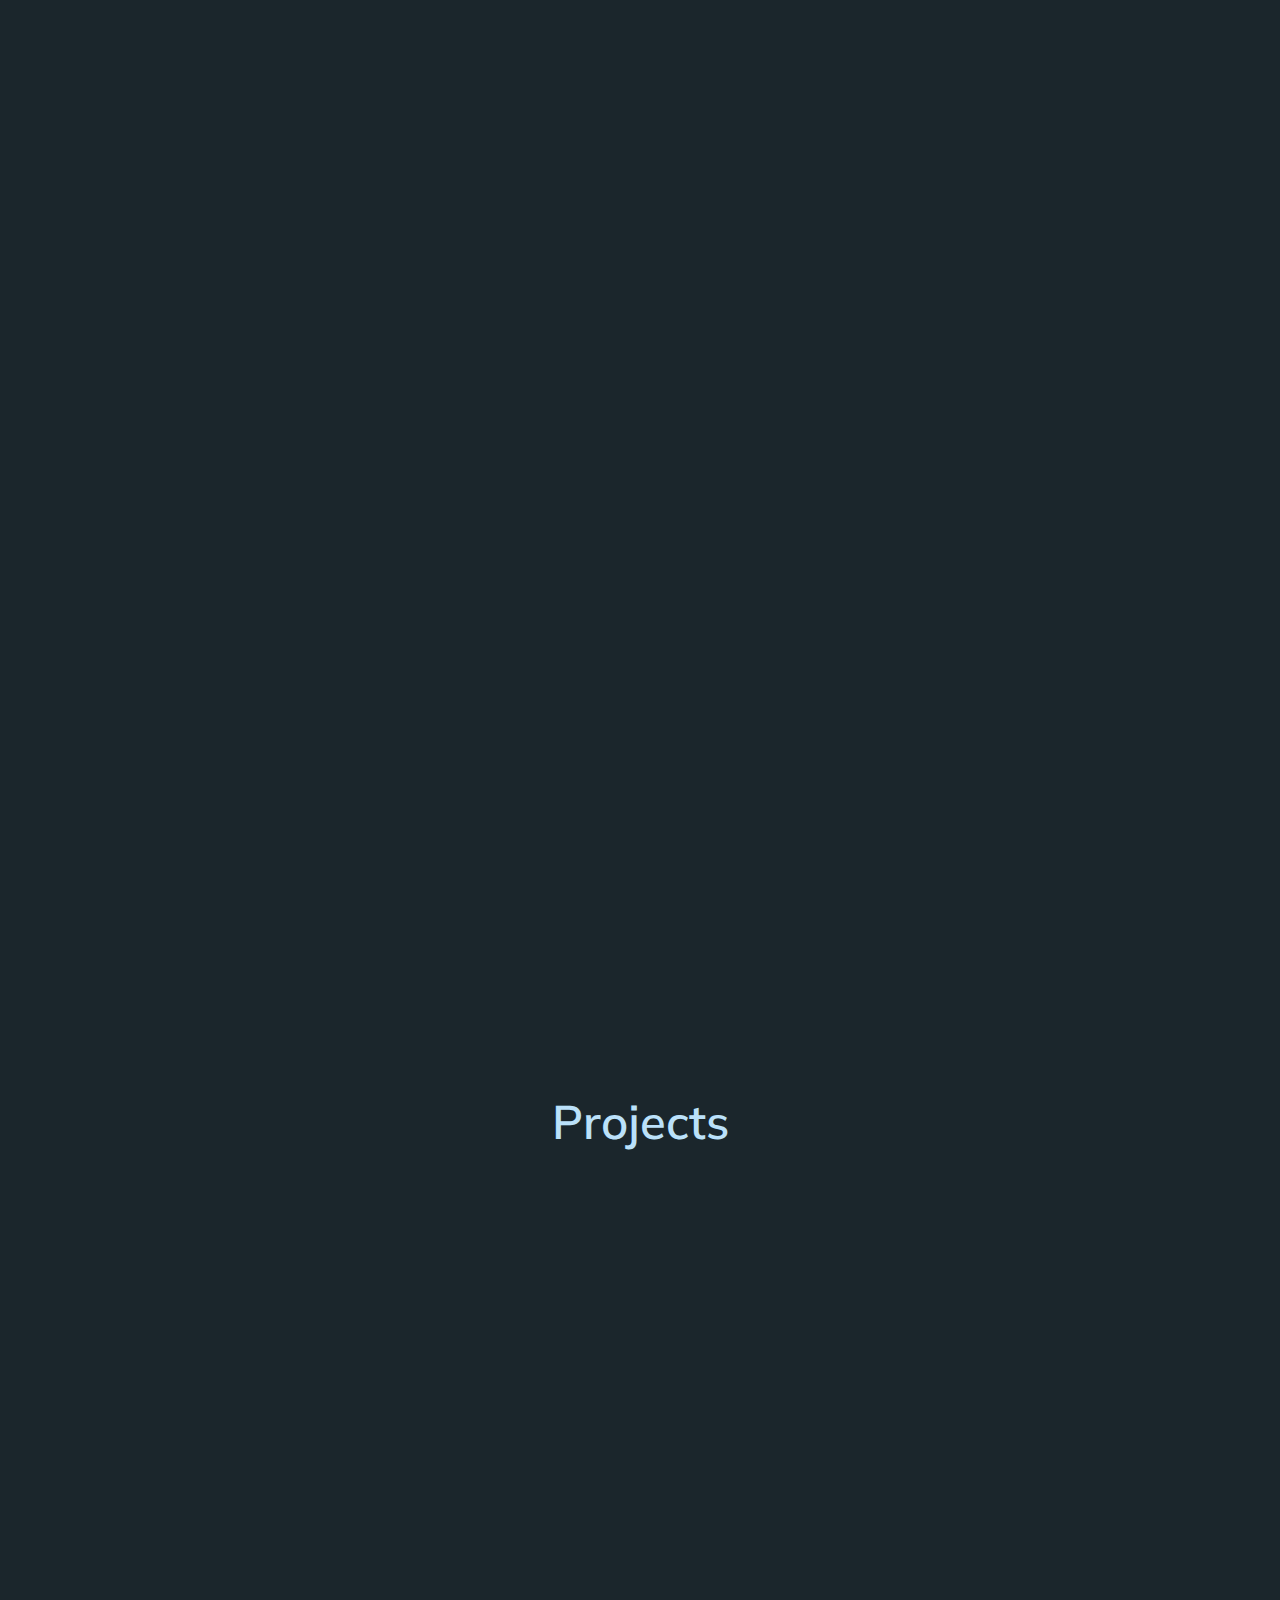
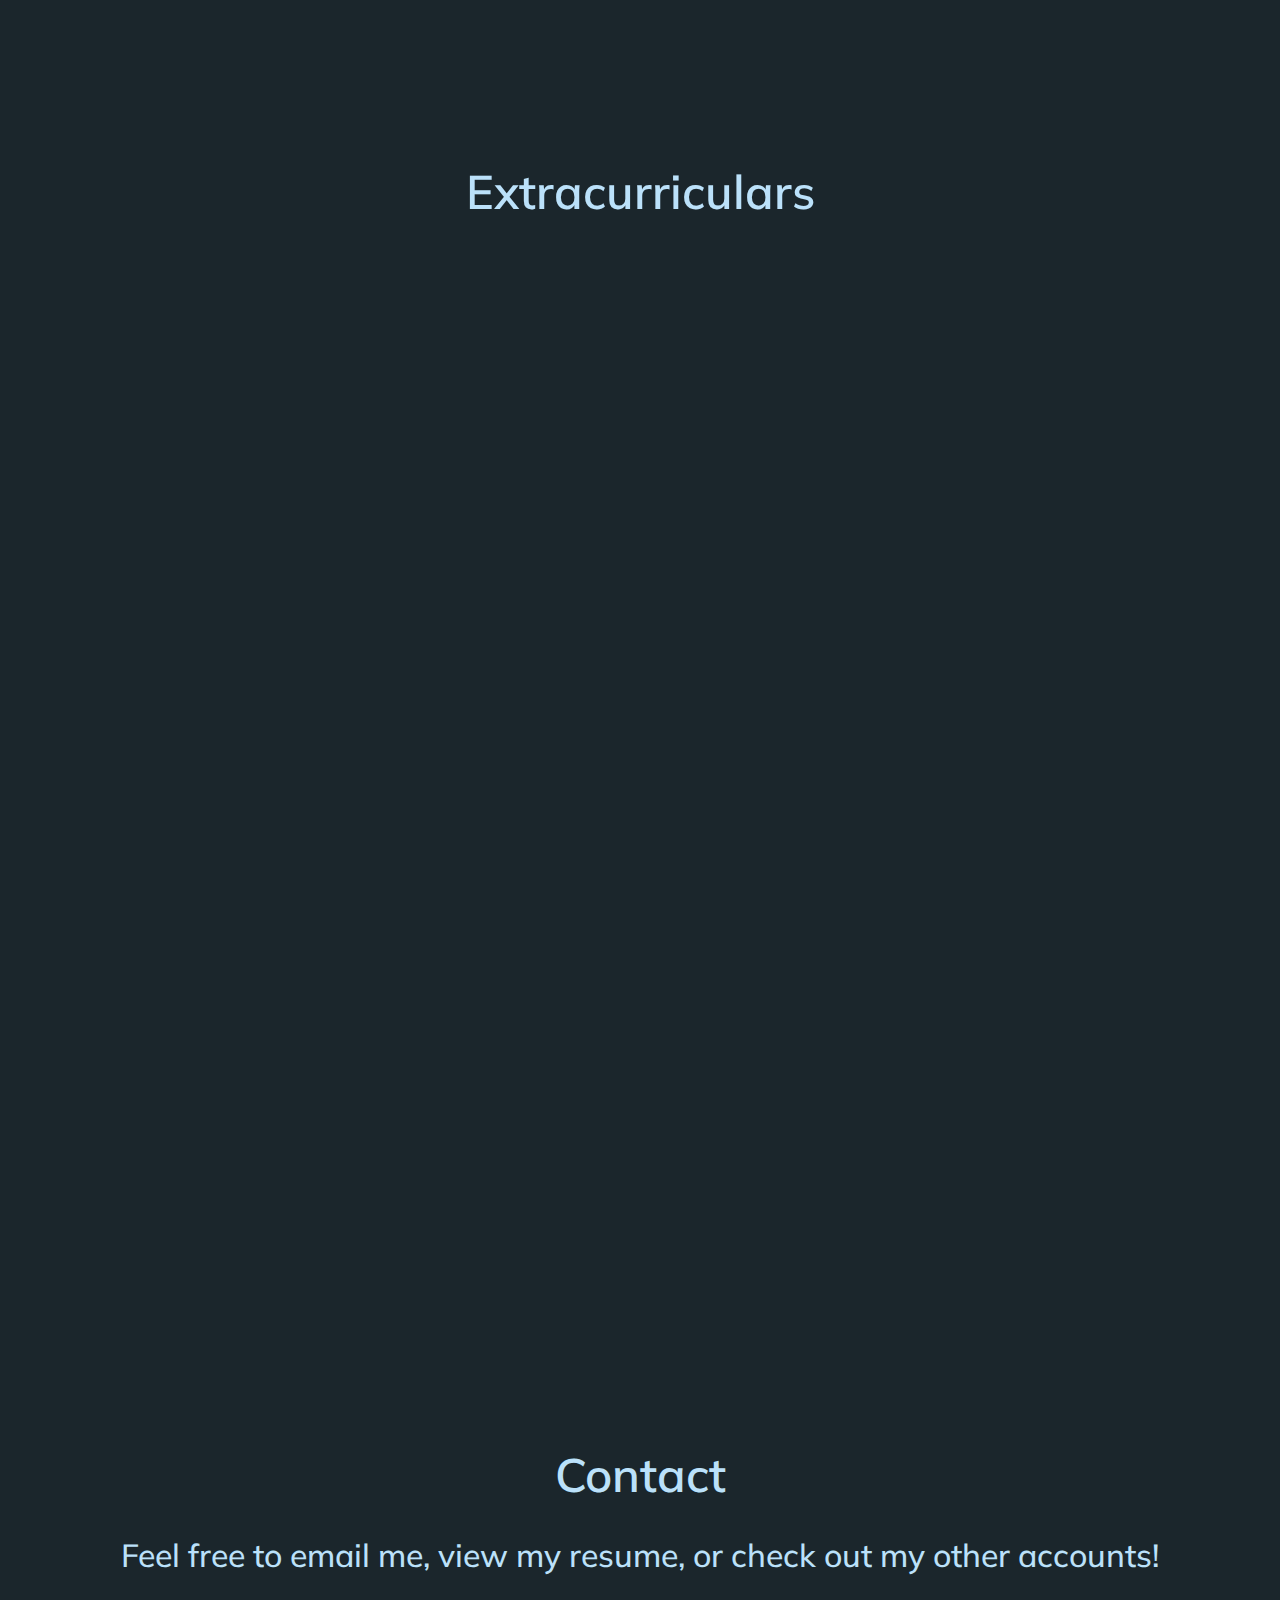
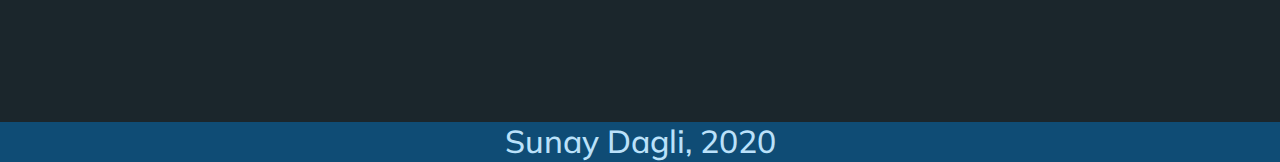
==== commit 856aa53c: "skills" ====
--- a/index.html
+++ b/index.html
@@ -321,13 +321,12 @@
                 <h3>Skills</h3>
                 <ul class = skills>
                     <li data-aos="fade-right" >
-                        <h4><strong>Languages: </strong><br>Python &bull; Java &bull; C &bull; SQL &bull; HTML &bull;
-                        CSS &bull; JavaScript &bull; RISCV &bull; R &bull; x86</h4>
+                        <h4><strong>Languages/Packages: </strong><br>&bull; Python &bull; Java &bull; C &bull; SQL &bull; HTML/XML &bull;
+                        CSS &bull; JavaScript &bull; R &bull; Tensorflow &bull; Pandas &bull; Numpy &bull; Angular.js &bull; Keras &bull; React &bull; MATLAB&bull; SciPy</h4>
                     </li>
                     <li data-aos="fade-left" >
-                        <h4><strong>Platforms/Tools: </strong><br>MATLAB &bull; Pandas &bull; NumPy &bull; SciPy &bull; Flask 
-                            &bull; Simulink &bull; GUIs &bull; IntelliJ &bull; Eclipse &bull; Git &bull; Adobe Suite
-                            &bull; Figma &bull; Visual Studio Code &bull; Microsoft Office Suite &bull; Jupyter &bull; LaTeX &bull; CKAN &bull; C3 AI Suite</h4>
+                        <h4><strong>Platforms/Tools: </strong><br>&bull; Figma 
+                            &bull; Jupyter &bull; Adobe Suite &bull; Microsoft Suite &bull; AWS &bull; Google Cloud  &bull; Apache Spark &bull; Github &bull; Photoshop &bull; ArcGIS &bull; Agile</h4>
                     </li>
                 </ul>
             </section>
